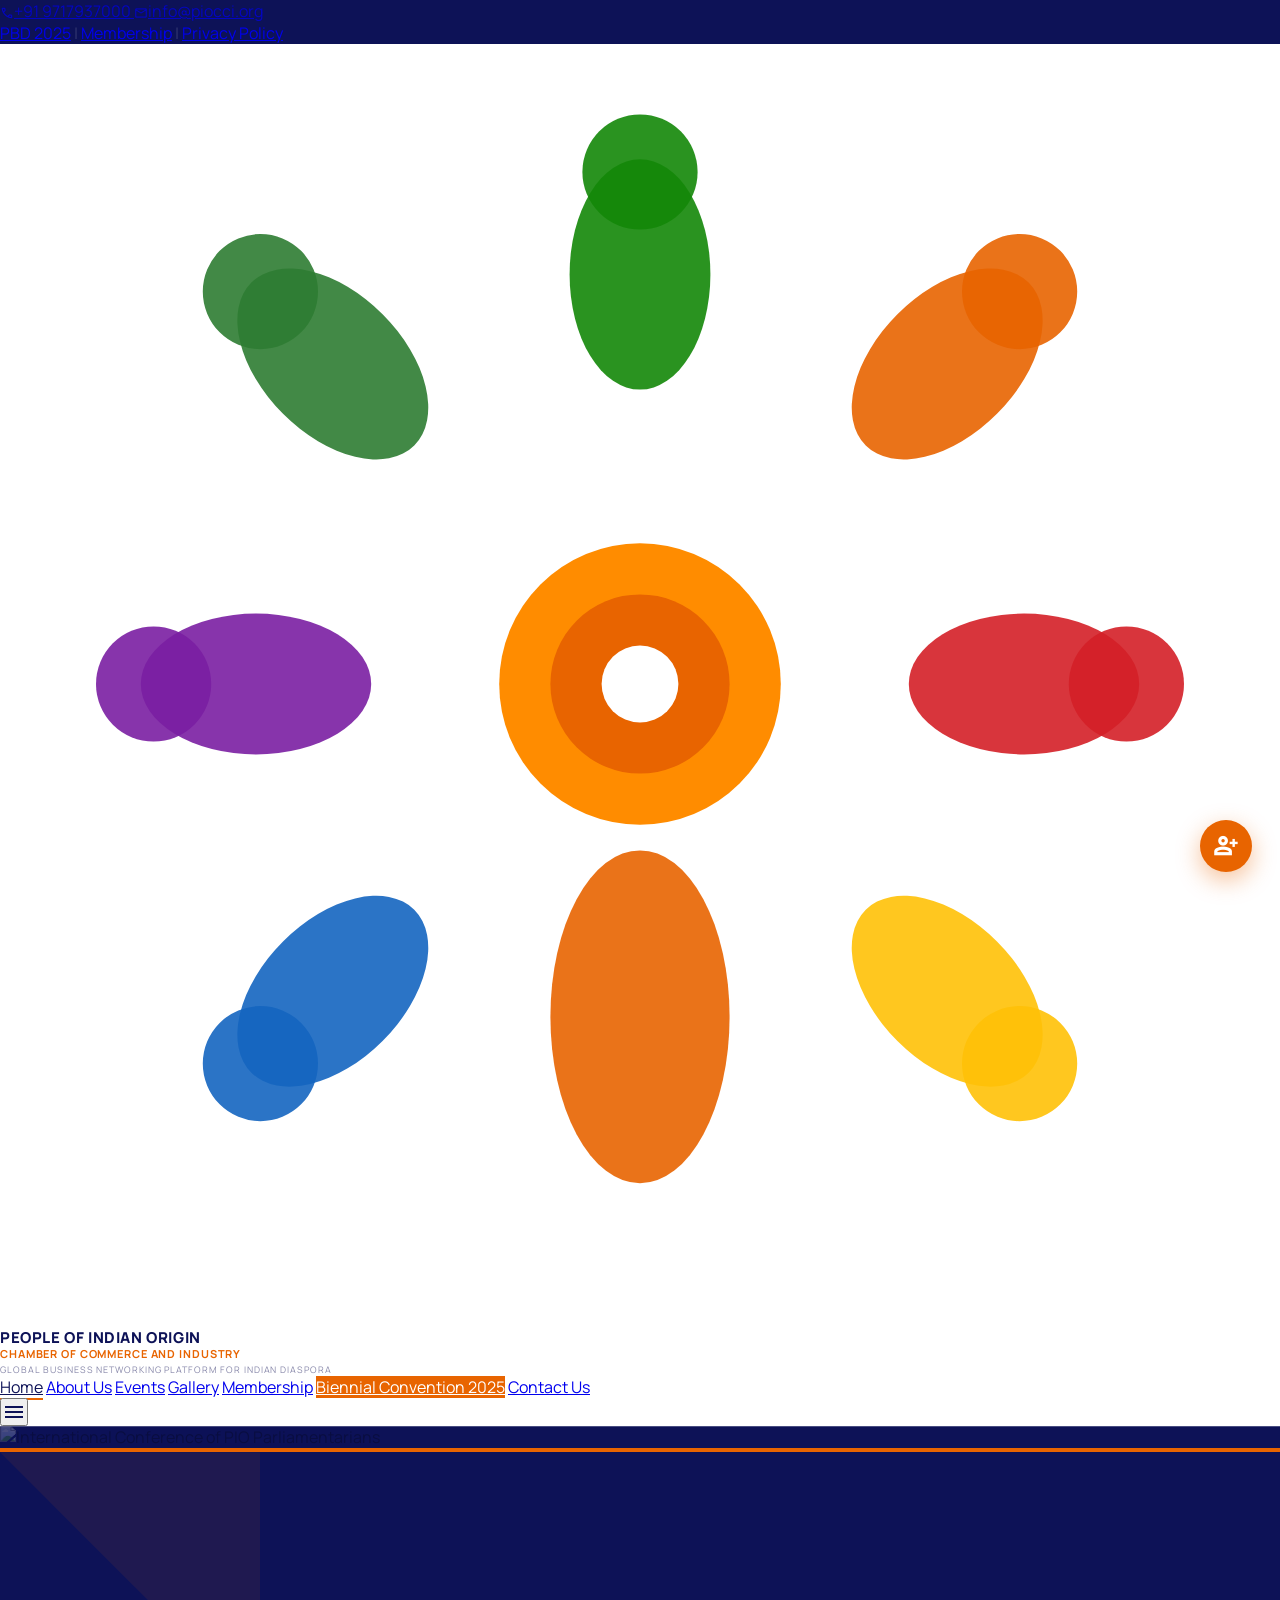
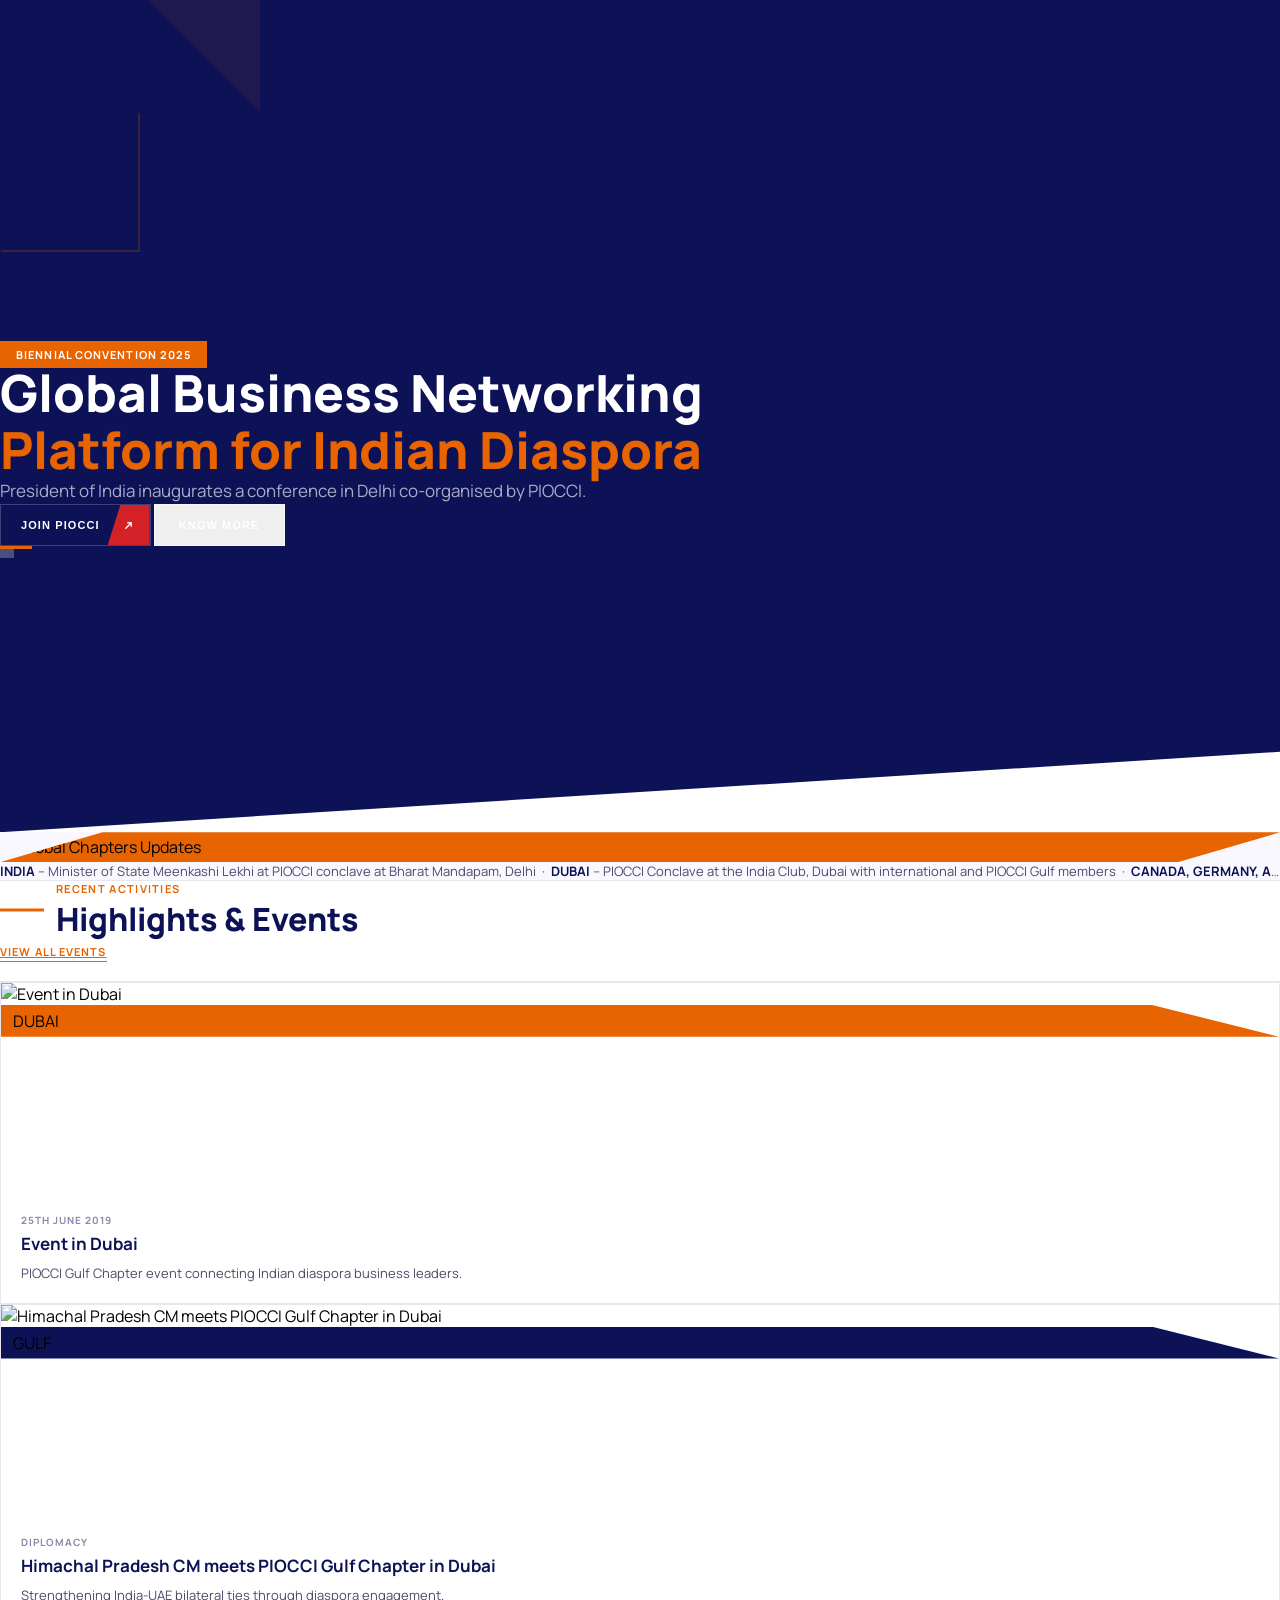
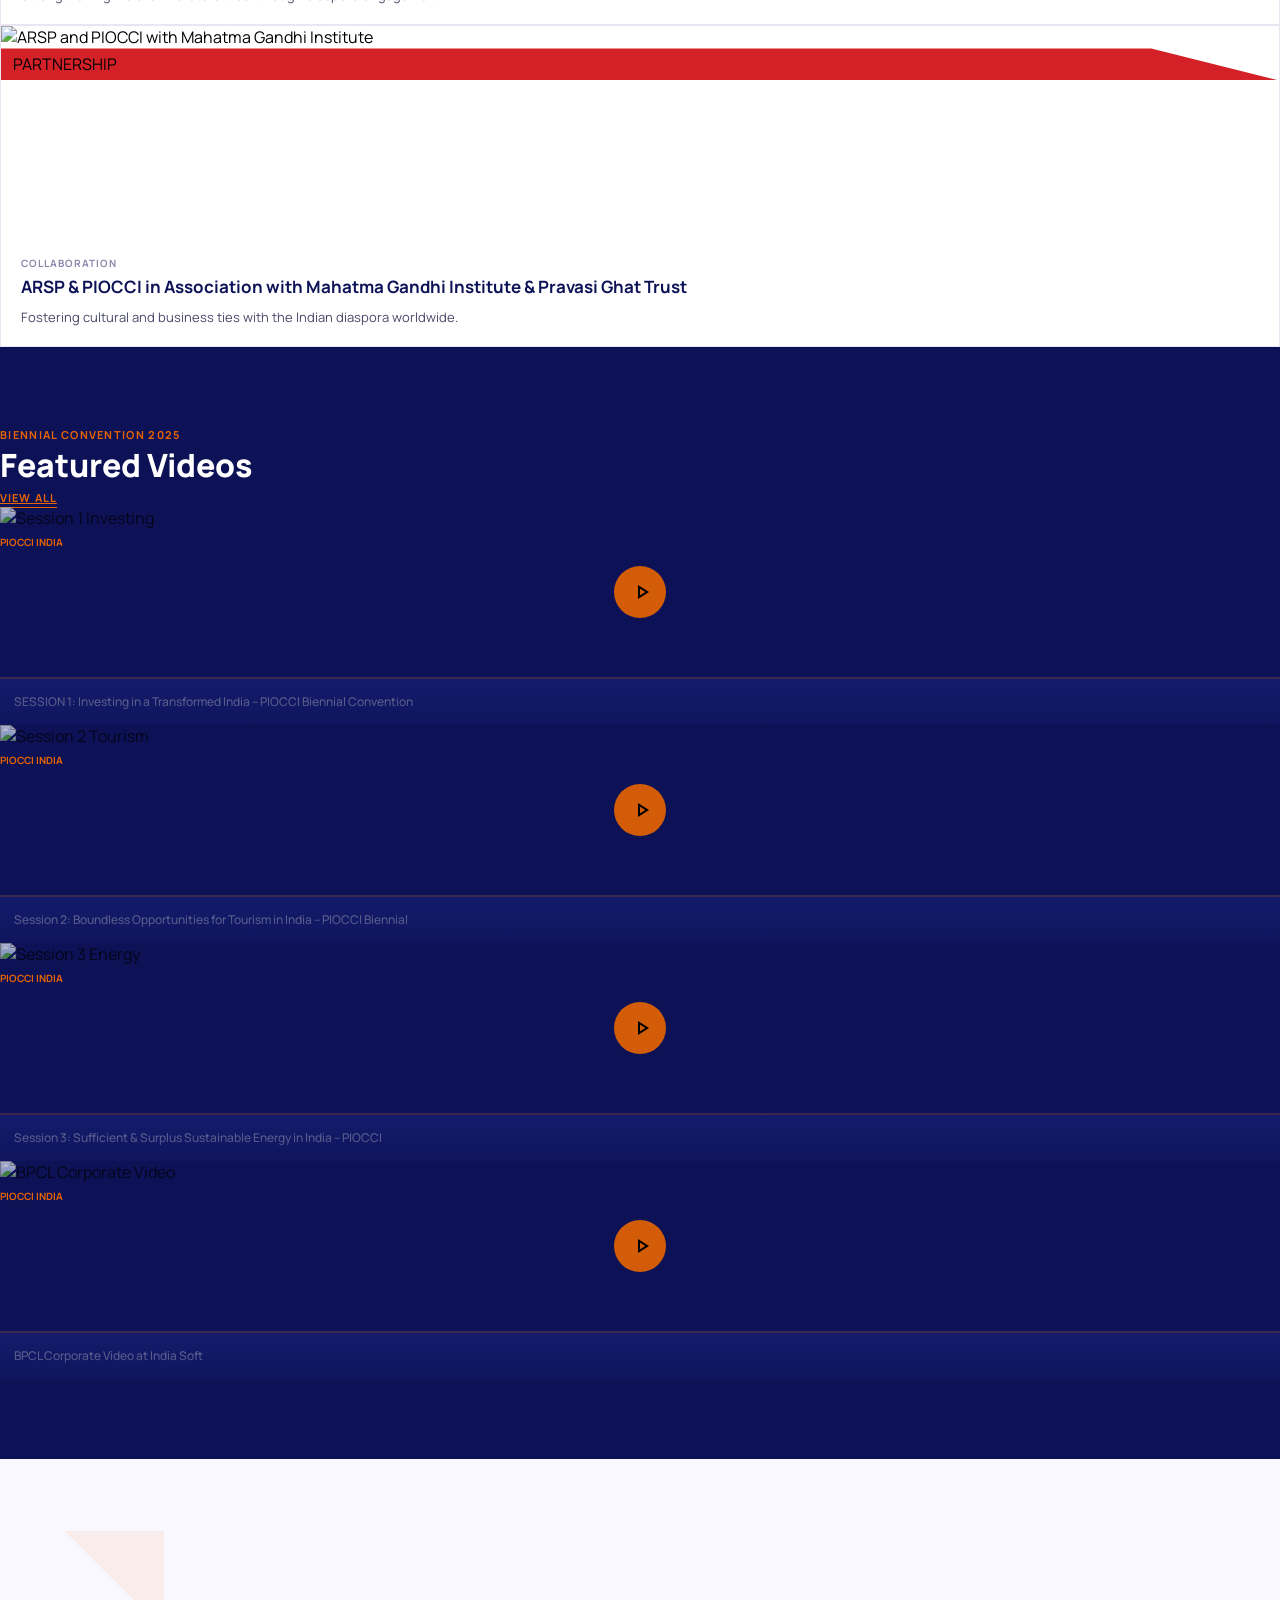
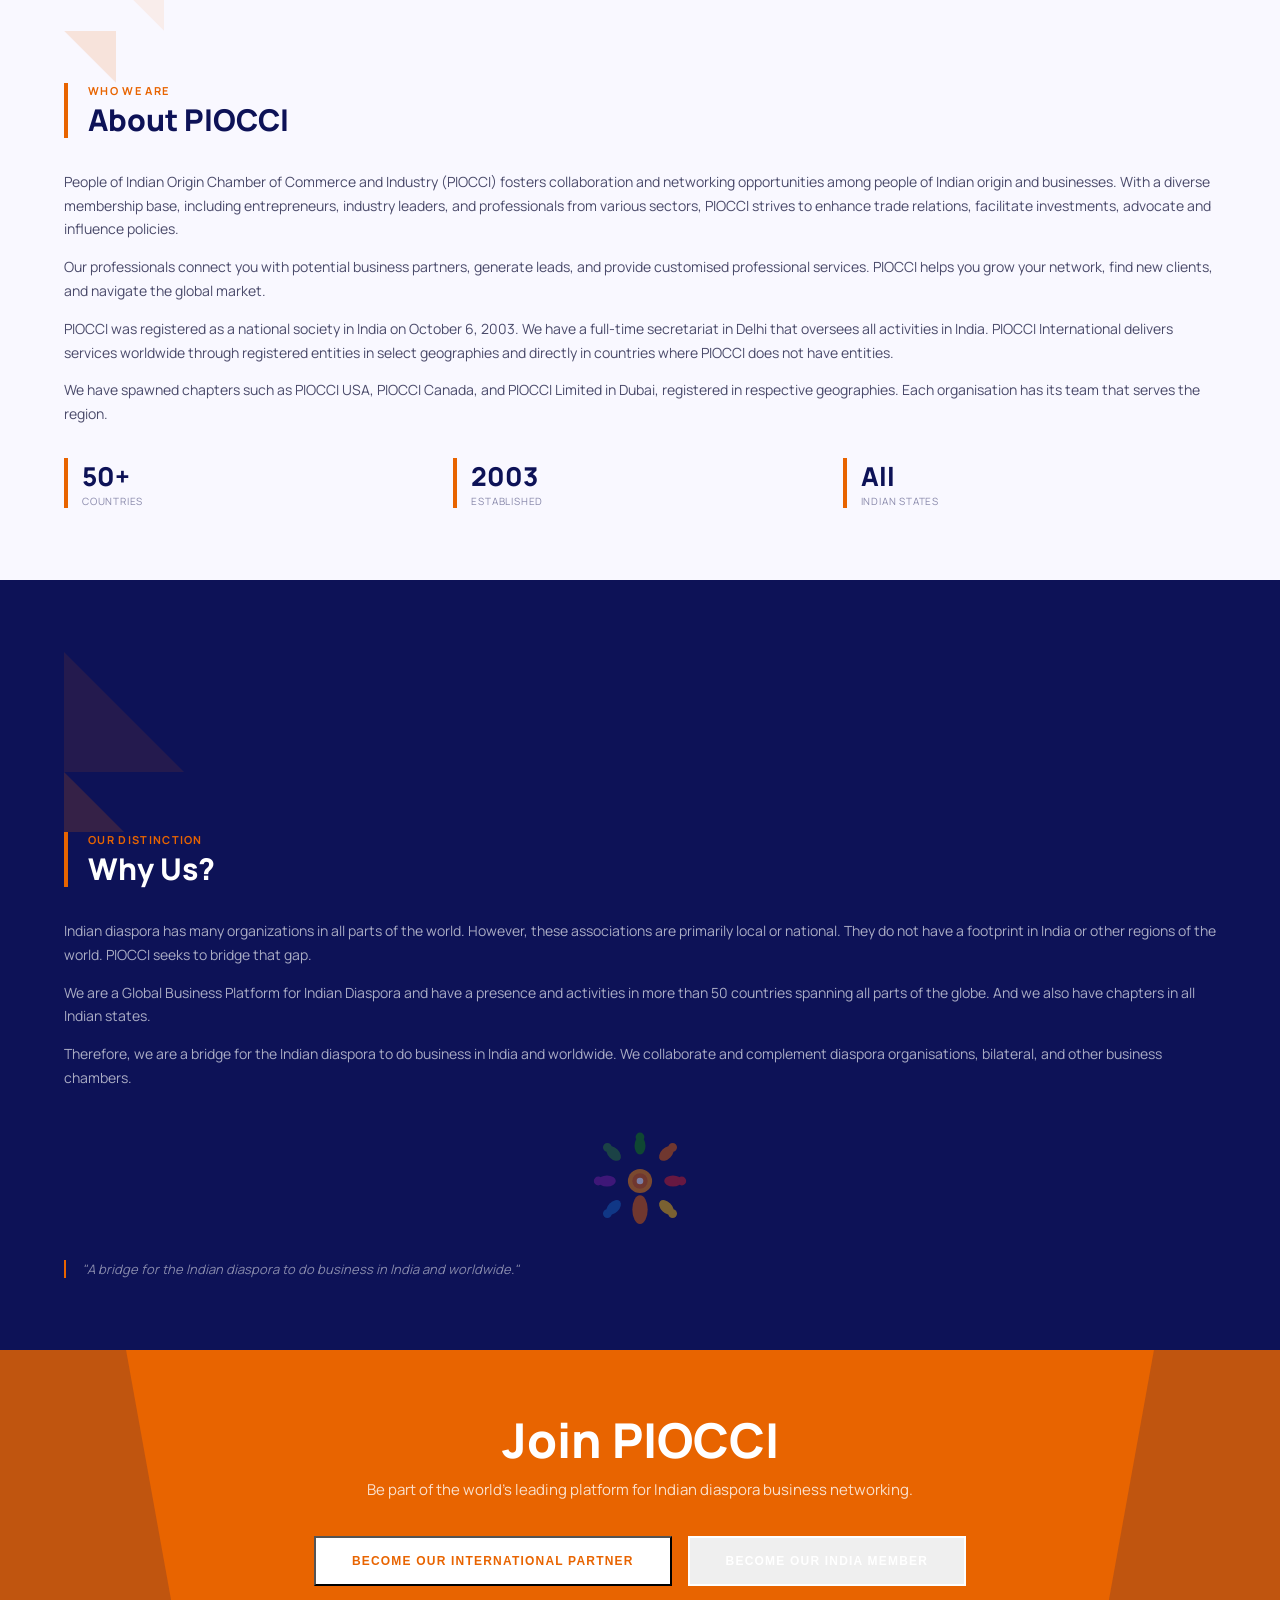
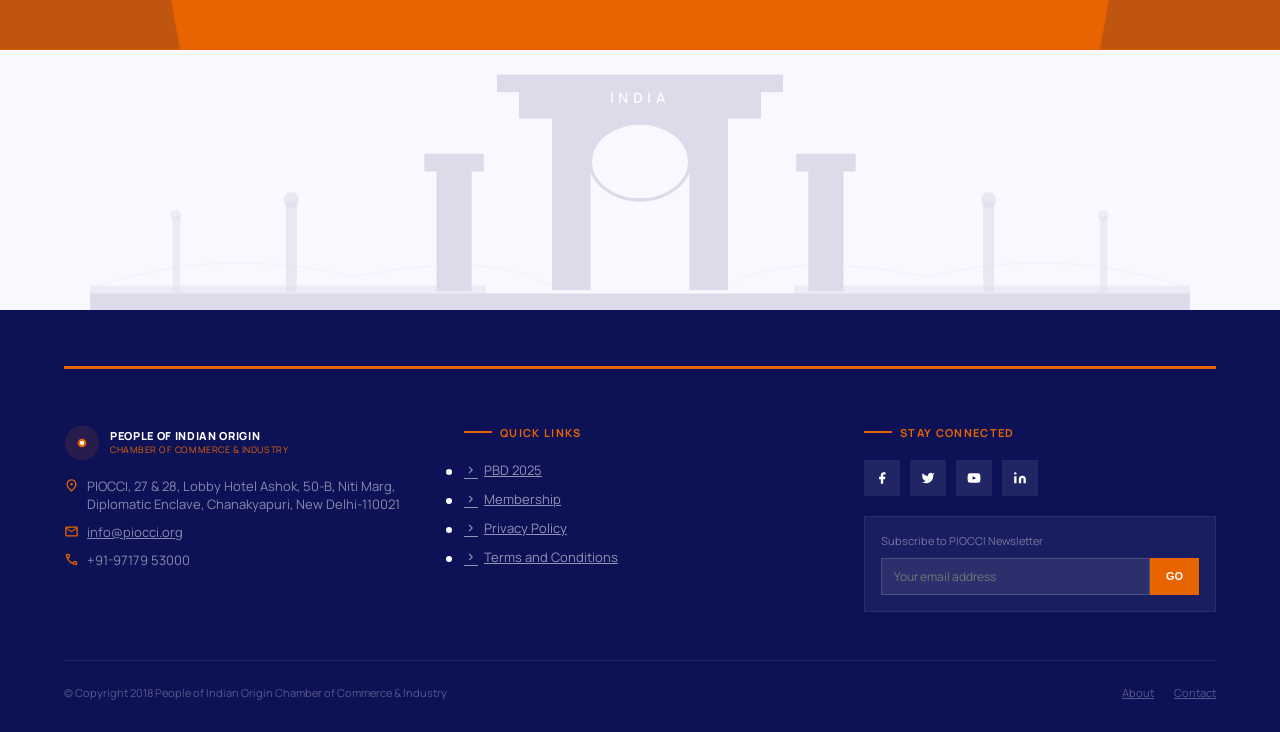
==== code.html @ b0a1d55f "updated" ====
<!DOCTYPE html>
<html class="light" lang="en">
<head>
<meta charset="utf-8"/>
<meta content="width=device-width, initial-scale=1.0" name="viewport"/>
<title>PIOCCI – People of Indian Origin Chamber of Commerce and Industry</title>
<script src="https://cdn.tailwindcss.com?plugins=forms,container-queries"></script>
<link href="https://fonts.googleapis.com/css2?family=Manrope:wght@400;500;700;800&display=swap" rel="stylesheet"/>
<link href="https://fonts.googleapis.com/css2?family=Material+Symbols+Outlined:wght,FILL@100..700,0..1&display=swap" rel="stylesheet"/>
<script id="tailwind-config">
tailwind.config = {
  darkMode: "class",
  theme: {
    extend: {
      colors: {
        "pnav":   "#0D1257",
        "pnavmid":"#1B2580",
        "porg":   "#E86400",
        "porglt": "#FF8C00",
        "pred":   "#D42027",
        "pgr":    "#138808",
        "primary": "#0D1257",
        "primary-container": "#1B2580",
        "on-primary": "#ffffff",
        "secondary": "#E86400",
        "on-secondary": "#ffffff",
        "surface": "#FFFFFF",
        "surface-container": "#F4F3FF",
        "surface-container-low": "#F9F8FF",
        "surface-container-high": "#EDEAF5",
        "on-surface": "#1A1A2E",
        "on-surface-variant": "#4A4A6A",
        "outline-variant": "#C5C3D5",
        "background": "#FFFFFF"
      },
      borderRadius: { "DEFAULT":"0.25rem","lg":"0.5rem","xl":"0.75rem","full":"9999px" },
      spacing: {
        "stack-lg":"64px","stack-md":"24px","gutter-grid":"24px",
        "stack-sm":"8px","section-padding":"80px","margin-page":"5vw"
      },
      fontFamily: { "sans":["Manrope","sans-serif"] },
      fontSize: {
        "label-caps":["12px",{"lineHeight":"1.2","letterSpacing":"0.1em","fontWeight":"700"}],
        "headline-xl":["48px",{"lineHeight":"1.1","letterSpacing":"-0.02em","fontWeight":"800"}],
        "headline-md":["24px",{"lineHeight":"1.3","fontWeight":"700"}],
        "body-md":["16px",{"lineHeight":"1.5","fontWeight":"400"}],
        "body-lg":["18px",{"lineHeight":"1.6","fontWeight":"400"}],
        "headline-lg":["32px",{"lineHeight":"1.2","letterSpacing":"-0.01em","fontWeight":"700"}]
      }
    }
  }
}
</script>
<style>
  *{box-sizing:border-box;margin:0;padding:0;}
  body{font-family:'Manrope',sans-serif;}
  .material-symbols-outlined{font-variation-settings:'FILL' 0,'wght' 400,'GRAD' 0,'opsz' 24;display:inline-block;vertical-align:middle;}

  /* Diagonal button accent */
  .btn-diag{position:relative;padding-right:50px;overflow:hidden;}
  .btn-diag::after{content:"north_east";font-family:'Material Symbols Outlined';position:absolute;right:0;top:0;bottom:0;width:42px;background:#D42027;display:flex;align-items:center;justify-content:center;color:white;clip-path:polygon(30% 0,100% 0,100% 100%,0 100%);}

  /* Half-cut decorative corners */
  .cut-tr{clip-path:polygon(0 0,100% 0,100% 100%,0 0);}
  .cut-bl{clip-path:polygon(0 0,100% 100%,0 100%);}
  .cut-br{clip-path:polygon(100% 0,100% 100%,0 100%);}

  /* Card bottom-left color tag */
  .card-tag{clip-path:polygon(0 0,90% 0,100% 100%,0 100%);}

  /* Hero diagonal bottom edge */
  .hero-cut{clip-path:polygon(0 0,100% 0,100% 92%,0 100%);}

  /* Sidebar chapter hover */
  .chap-item{position:relative;transition:all .2s;}
  .chap-item::before{content:'';position:absolute;left:0;top:0;bottom:0;width:0;background:#E86400;transition:width .2s;}
  .chap-item:hover::before{width:4px;}
  .chap-item:hover{padding-left:8px;background:rgba(232,100,0,.12);}
  .chap-item.active{border-left:4px solid #E86400;background:rgba(232,100,0,.15);}

  /* Video overlay */
  .vid-wrap{position:relative;overflow:hidden;}
  .vid-wrap::after{content:'';position:absolute;inset:0;background:linear-gradient(to top,rgba(13,18,87,.85) 0%,transparent 55%);}
  .play-btn{position:absolute;top:50%;left:50%;transform:translate(-50%,-50%);z-index:10;width:52px;height:52px;background:rgba(232,100,0,.9);border-radius:50%;display:flex;align-items:center;justify-content:center;transition:transform .2s,background .2s;}
  .vid-wrap:hover .play-btn{transform:translate(-50%,-50%) scale(1.1);background:#E86400;}

  /* Stats left border */
  .stat-bar{border-left:4px solid #E86400;}

  /* Orange slash badge */
  .slash-badge{clip-path:polygon(8% 0,100% 0,92% 100%,0 100%);padding:4px 20px;}

  /* CTA diagonal strips */
  .cta-strip-l{position:absolute;top:0;left:0;width:180px;height:100%;background:rgba(13,18,87,.18);clip-path:polygon(0 0,70% 0,100% 100%,0 100%);pointer-events:none;}
  .cta-strip-r{position:absolute;top:0;right:0;width:180px;height:100%;background:rgba(13,18,87,.18);clip-path:polygon(30% 0,100% 0,100% 100%,0 100%);pointer-events:none;}

  /* Lift on hover */
  .lift{transition:transform .3s,box-shadow .3s;}
  .lift:hover{transform:translateY(-4px);box-shadow:0 20px 40px rgba(13,18,87,.13);}

  /* Orange underline grow */
  .ou-line{position:relative;}
  .ou-line::after{content:'';position:absolute;left:0;bottom:-2px;width:0;height:2px;background:#E86400;transition:width .3s;}
  .ou-line:hover::after{width:100%;}

  ::-webkit-scrollbar{width:5px;}
  ::-webkit-scrollbar-track{background:#F4F3FF;}
  ::-webkit-scrollbar-thumb{background:#E86400;border-radius:3px;}
</style>
</head>
<body class="bg-background text-on-surface">

<!-- ═══════════════════════ TOP INFO BAR ═══════════════════════ -->
<div style="background:#0D1257;" class="py-2 px-[5vw] hidden md:block">
  <div class="max-w-[1440px] mx-auto flex justify-between items-center">
    <div class="flex items-center gap-6 text-white text-xs" style="opacity:.7;">
      <a href="tel:+919717937000" class="flex items-center gap-1 hover:text-[#E86400] transition-colors">
        <span class="material-symbols-outlined" style="font-size:14px;">phone</span>+91 9717937000
      </a>
      <a href="mailto:info@piocci.org" class="flex items-center gap-1 hover:text-[#E86400] transition-colors">
        <span class="material-symbols-outlined" style="font-size:14px;">mail</span>info@piocci.org
      </a>
    </div>
    <div class="flex items-center gap-4 text-xs font-bold uppercase tracking-wider" style="color:rgba(255,255,255,.5);">
      <a href="#" class="hover:text-[#E86400] transition-colors">PBD 2025</a>
      <span style="opacity:.3;">|</span>
      <a href="#" class="hover:text-[#E86400] transition-colors">Membership</a>
      <span style="opacity:.3;">|</span>
      <a href="#" class="hover:text-[#E86400] transition-colors">Privacy Policy</a>
    </div>
  </div>
</div>

<!-- ═══════════════════════ HEADER ═══════════════════════ -->
<header id="mainhead" class="bg-white border-b border-gray-100 sticky top-0 z-50 transition-shadow duration-300">
  <div class="max-w-[1440px] mx-auto px-[5vw] py-3 flex justify-between items-center gap-6">

    <!-- PIOCCI Logo -->
    <div class="flex items-center gap-3 flex-shrink-0">
      <!-- SVG Logo -->
      <svg viewBox="0 0 100 100" xmlns="http://www.w3.org/2000/svg" class="w-14 h-14 flex-shrink-0">
        <!-- Flame base -->
        <ellipse cx="50" cy="76" rx="7" ry="13" fill="#E86400" opacity=".9"/>
        <!-- Petals / people in a ring -->
        <!-- Top green -->
        <ellipse cx="50" cy="18" rx="5.5" ry="9" fill="#138808" opacity=".9"/>
        <circle cx="50" cy="10" r="4.5" fill="#138808" opacity=".9"/>
        <!-- Top-right orange -->
        <g transform="rotate(45,74,25)">
          <ellipse cx="74" cy="25" rx="5.5" ry="9" fill="#E86400" opacity=".9"/>
          <circle cx="74" cy="17" r="4.5" fill="#E86400" opacity=".9"/>
        </g>
        <!-- Right red -->
        <g transform="rotate(90,80,50)">
          <ellipse cx="80" cy="50" rx="5.5" ry="9" fill="#D42027" opacity=".9"/>
          <circle cx="80" cy="42" r="4.5" fill="#D42027" opacity=".9"/>
        </g>
        <!-- Bottom-right yellow -->
        <g transform="rotate(135,74,74)">
          <ellipse cx="74" cy="74" rx="5.5" ry="9" fill="#FFC107" opacity=".9"/>
          <circle cx="74" cy="66" r="4.5" fill="#FFC107" opacity=".9"/>
        </g>
        <!-- Bottom-left blue -->
        <g transform="rotate(-135,26,74)">
          <ellipse cx="26" cy="74" rx="5.5" ry="9" fill="#1565C0" opacity=".9"/>
          <circle cx="26" cy="66" r="4.5" fill="#1565C0" opacity=".9"/>
        </g>
        <!-- Left purple -->
        <g transform="rotate(-90,20,50)">
          <ellipse cx="20" cy="50" rx="5.5" ry="9" fill="#7B1FA2" opacity=".9"/>
          <circle cx="20" cy="42" r="4.5" fill="#7B1FA2" opacity=".9"/>
        </g>
        <!-- Top-left dark-green -->
        <g transform="rotate(-45,26,25)">
          <ellipse cx="26" cy="25" rx="5.5" ry="9" fill="#2E7D32" opacity=".9"/>
          <circle cx="26" cy="17" r="4.5" fill="#2E7D32" opacity=".9"/>
        </g>
        <!-- Center sun -->
        <circle cx="50" cy="50" r="11" fill="#FF8C00"/>
        <circle cx="50" cy="50" r="7"  fill="#E86400"/>
        <circle cx="50" cy="50" r="3"  fill="#FFF"/>
      </svg>
      <!-- Org Name -->
      <div>
        <div style="color:#0D1257;font-size:15px;font-weight:800;line-height:1.2;letter-spacing:.04em;text-transform:uppercase;">People of Indian Origin</div>
        <div style="color:#E86400;font-size:11px;font-weight:700;line-height:1.3;text-transform:uppercase;letter-spacing:.08em;">Chamber of Commerce and Industry</div>
        <div style="color:#8888AA;font-size:9px;letter-spacing:.1em;text-transform:uppercase;margin-top:2px;">Global Business Networking Platform for Indian Diaspora</div>
      </div>
    </div>

    <!-- Desktop Nav -->
    <nav class="hidden lg:flex items-center gap-1">
      <a href="#" style="color:#0D1257;border-bottom:2px solid #E86400;" class="px-3 py-2 text-xs font-bold uppercase tracking-wider">Home</a>
      <a href="#" class="ou-line px-3 py-2 text-xs font-bold text-on-surface-variant hover:text-[#E86400] transition-colors uppercase tracking-wider">About Us</a>
      <a href="#" class="ou-line px-3 py-2 text-xs font-bold text-on-surface-variant hover:text-[#E86400] transition-colors uppercase tracking-wider">Events</a>
      <a href="#" class="ou-line px-3 py-2 text-xs font-bold text-on-surface-variant hover:text-[#E86400] transition-colors uppercase tracking-wider">Gallery</a>
      <a href="#" class="ou-line px-3 py-2 text-xs font-bold text-on-surface-variant hover:text-[#E86400] transition-colors uppercase tracking-wider">Membership</a>
      <a href="#" style="background:#E86400;color:#fff;" class="px-4 py-2 text-xs font-bold uppercase tracking-wider hover:brightness-110 transition-all ml-2">Biennial Convention 2025</a>
      <a href="#" class="ou-line px-3 py-2 text-xs font-bold text-on-surface-variant hover:text-[#E86400] transition-colors uppercase tracking-wider">Contact Us</a>
    </nav>
    <button class="lg:hidden p-2" style="color:#0D1257;">
      <span class="material-symbols-outlined">menu</span>
    </button>
  </div>
</header>

<!-- ═══════════════════════ LAYOUT WRAPPER ═══════════════════════ -->
<div class="flex">

  <!-- ══ GLOBAL CHAPTERS SIDEBAR ══ -->
  <aside class="hidden xl:flex fixed left-0 z-40 flex-col" style="top:113px;width:200px;height:calc(100vh - 113px);background:#0D1257;">
    <div class="px-5 py-4" style="border-bottom:1px solid rgba(255,255,255,.08);">
      <span style="color:#E86400;font-size:10px;font-weight:700;letter-spacing:.12em;text-transform:uppercase;">Global Chapters</span>
    </div>
    <nav class="flex-grow overflow-y-auto">
      <ul>
        <li class="chap-item"><a href="#" class="flex items-center justify-between px-5 py-3 text-xs font-bold uppercase tracking-wider" style="color:rgba(255,255,255,.75);">Africa <span class="material-symbols-outlined" style="font-size:14px;">chevron_right</span></a></li>
        <li class="chap-item"><a href="#" class="flex items-center justify-between px-5 py-3 text-xs font-bold uppercase tracking-wider" style="color:rgba(255,255,255,.75);">America <span class="material-symbols-outlined" style="font-size:14px;">chevron_right</span></a></li>
        <li class="chap-item active"><a href="#" class="flex items-center justify-between px-5 py-3 text-xs font-bold uppercase tracking-wider text-white">Asia <span class="material-symbols-outlined" style="font-size:14px;color:#E86400;">chevron_right</span></a></li>
        <li class="chap-item"><a href="#" class="flex items-center justify-between px-5 py-3 text-xs font-bold uppercase tracking-wider" style="color:rgba(255,255,255,.75);">Europe <span class="material-symbols-outlined" style="font-size:14px;">chevron_right</span></a></li>
        <li class="chap-item"><a href="#" class="flex items-center justify-between px-5 py-3 text-xs font-bold uppercase tracking-wider" style="color:rgba(255,255,255,.75);">Latin America &amp; Caribbean <span class="material-symbols-outlined" style="font-size:14px;">chevron_right</span></a></li>
        <li class="chap-item"><a href="#" class="flex items-center justify-between px-5 py-3 text-xs font-bold uppercase tracking-wider" style="color:rgba(255,255,255,.75);">Oceania <span class="material-symbols-outlined" style="font-size:14px;">chevron_right</span></a></li>
        <li class="chap-item"><a href="#" class="flex items-center justify-between px-5 py-3 text-xs font-bold uppercase tracking-wider" style="color:rgba(255,255,255,.75);">South America <span class="material-symbols-outlined" style="font-size:14px;">chevron_right</span></a></li>
      </ul>
    </nav>
    <div class="px-5 py-4" style="border-top:1px solid rgba(255,255,255,.08);">
      <div style="color:rgba(255,255,255,.35);font-size:10px;">50+ Countries Worldwide</div>
    </div>
  </aside>

  <!-- ══ MAIN CONTENT ══ -->
  <main class="xl:ml-[200px] w-full">

    <!-- ─── HERO ─── -->
    <section class="hero-cut relative overflow-hidden" style="min-height:580px;background:#0D1257;">
      <!-- BG image -->
      <img alt="International Conference of PIO Parliamentarians"
        class="absolute inset-0 w-full h-full object-cover"
        style="opacity:.25;"
        src="https://lh3.googleusercontent.com/aida-public/[base64]"/>
      <!-- Gradient overlay -->
      <div class="absolute inset-0" style="background:linear-gradient(105deg,#0D1257 55%,rgba(13,18,87,.6) 100%);"></div>
      <!-- Orange top stripe -->
      <div class="absolute top-0 left-0 right-0" style="height:4px;background:#E86400;"></div>
      <!-- Decorative corner cuts -->
      <div class="absolute top-0 right-0 cut-tr" style="width:260px;height:260px;background:rgba(232,100,0,.08);"></div>
      <div class="absolute bottom-0 right-12 cut-br" style="width:140px;height:140px;border:2px solid rgba(232,100,0,.2);background:transparent;"></div>

      <div class="relative z-10 px-[5vw] max-w-[1440px] mx-auto flex flex-col justify-end" style="padding-top:90px;padding-bottom:80px;min-height:580px;">
        <div class="max-w-2xl">
          <span style="background:#E86400;color:#fff;font-size:11px;font-weight:700;letter-spacing:.1em;text-transform:uppercase;padding:6px 16px;" class="inline-block mb-5">Biennial Convention 2025</span>
          <h1 style="font-size:clamp(28px,4vw,52px);font-weight:800;line-height:1.1;color:#fff;" class="mb-4">
            Global Business Networking<br/>
            <span style="color:#E86400;">Platform for Indian Diaspora</span>
          </h1>
          <p style="color:rgba(255,255,255,.65);font-size:17px;line-height:1.6;" class="mb-8">
            President of India inaugurates a conference in Delhi co-organised by PIOCCI.
          </p>
          <div class="flex flex-wrap gap-4">
            <button class="btn-diag" style="background:#0D1257;color:#fff;font-size:11px;font-weight:700;letter-spacing:.1em;text-transform:uppercase;padding:14px 50px 14px 20px;border:1px solid rgba(255,255,255,.2);">JOIN PIOCCI</button>
            <button style="border:1px solid rgba(255,255,255,.4);color:#fff;font-size:11px;font-weight:700;letter-spacing:.1em;text-transform:uppercase;padding:14px 24px;" class="hover:border-[#E86400] hover:text-[#E86400] transition-colors">KNOW MORE</button>
          </div>
        </div>
        <!-- Slide dots -->
        <div class="flex gap-2 mt-10" id="slidedots">
          <div style="width:32px;height:3px;background:#E86400;" class="slide-dot"></div>
          <div style="width:14px;height:3px;background:rgba(255,255,255,.25);" class="slide-dot"></div>
          <div style="width:14px;height:3px;background:rgba(255,255,255,.25);" class="slide-dot"></div>
          <div style="width:14px;height:3px;background:rgba(255,255,255,.25);" class="slide-dot"></div>
        </div>
      </div>
    </section>

    <!-- ─── GLOBAL CHAPTERS UPDATES TICKER ─── -->
    <section style="background:#F9F8FF;border-bottom:1px solid #E8E6F0;">
      <div class="max-w-[1440px] mx-auto px-[5vw] py-3 flex items-center gap-4">
        <div class="flex-shrink-0 slash-badge text-white text-xs font-bold uppercase tracking-wider" style="background:#E86400;">
          Global Chapters Updates
        </div>
        <p style="color:#4A4A6A;font-size:13px;overflow:hidden;white-space:nowrap;text-overflow:ellipsis;">
          <strong style="color:#0D1257;">INDIA</strong> – Minister of State Meenkashi Lekhi at PIOCCI conclave at Bharat Mandapam, Delhi &nbsp;·&nbsp;
          <strong style="color:#0D1257;">DUBAI</strong> – PIOCCI Conclave at the India Club, Dubai with international and PIOCCI Gulf members &nbsp;·&nbsp;
          <strong style="color:#0D1257;">CANADA, GERMANY, AUSTRALIA &amp; LONDON</strong> – Meetings of international and local members of PIOCCI
        </p>
      </div>
    </section>

    <!-- ─── RECENT EVENTS ─── -->
    <section class="px-[5vw] py-[80px] max-w-[1440px] mx-auto">
      <!-- Section header -->
      <div class="flex flex-col md:flex-row justify-between items-end mb-[48px]" style="border-bottom:1px solid #E8E6F0;padding-bottom:20px;">
        <div style="padding-left:56px;position:relative;">
          <div style="position:absolute;left:0;top:50%;width:44px;height:3px;background:#E86400;transform:translateY(-50%);"></div>
          <span style="color:#E86400;font-size:11px;font-weight:700;letter-spacing:.12em;text-transform:uppercase;display:block;margin-bottom:4px;">Recent Activities</span>
          <h2 style="font-size:32px;font-weight:800;color:#0D1257;line-height:1.2;">Highlights &amp; Events</h2>
        </div>
        <a href="#" style="color:#E86400;font-size:11px;font-weight:700;letter-spacing:.1em;text-transform:uppercase;border-bottom:1px solid #E86400;padding-bottom:2px;" class="mt-4 md:mt-0">VIEW ALL EVENTS</a>
      </div>

      <div class="grid grid-cols-1 md:grid-cols-3 gap-6">

        <!-- Card 1 -->
        <div class="group lift" style="border:1px solid #E8E6F0;background:#fff;cursor:pointer;">
          <div class="relative overflow-hidden" style="height:210px;">
            <img alt="Event in Dubai" class="w-full h-full object-cover transition-transform duration-500 group-hover:scale-105"
              src="https://lh3.googleusercontent.com/aida-public/[base64]"/>
            <div class="card-tag absolute bottom-0 left-0 text-white text-xs font-bold uppercase" style="background:#E86400;padding:5px 22px 5px 12px;">DUBAI</div>
          </div>
          <div style="padding:20px 20px 16px;">
            <div style="color:#8888AA;font-size:10px;font-weight:700;letter-spacing:.1em;text-transform:uppercase;margin-bottom:6px;">25th June 2019</div>
            <h3 style="font-size:17px;font-weight:700;color:#0D1257;line-height:1.3;" class="group-hover:text-[#E86400] transition-colors">Event in Dubai</h3>
            <p style="color:#4A4A6A;font-size:13px;line-height:1.6;margin-top:8px;">PIOCCI Gulf Chapter event connecting Indian diaspora business leaders.</p>
          </div>
          <div style="height:3px;background:#E86400;transform:scaleX(0);transform-origin:left;transition:transform .3s;" class="group-hover:scale-x-100"></div>
        </div>

        <!-- Card 2 -->
        <div class="group lift" style="border:1px solid #E8E6F0;background:#fff;cursor:pointer;">
          <div class="relative overflow-hidden" style="height:210px;">
            <img alt="Himachal Pradesh CM meets PIOCCI Gulf Chapter in Dubai" class="w-full h-full object-cover transition-transform duration-500 group-hover:scale-105"
              src="https://lh3.googleusercontent.com/aida-public/[base64]"/>
            <div class="card-tag absolute bottom-0 left-0 text-white text-xs font-bold uppercase" style="background:#0D1257;padding:5px 22px 5px 12px;">GULF</div>
          </div>
          <div style="padding:20px 20px 16px;">
            <div style="color:#8888AA;font-size:10px;font-weight:700;letter-spacing:.1em;text-transform:uppercase;margin-bottom:6px;">Diplomacy</div>
            <h3 style="font-size:17px;font-weight:700;color:#0D1257;line-height:1.3;" class="group-hover:text-[#E86400] transition-colors">Himachal Pradesh CM meets PIOCCI Gulf Chapter in Dubai</h3>
            <p style="color:#4A4A6A;font-size:13px;line-height:1.6;margin-top:8px;">Strengthening India-UAE bilateral ties through diaspora engagement.</p>
          </div>
          <div style="height:3px;background:#E86400;transform:scaleX(0);transform-origin:left;transition:transform .3s;" class="group-hover:scale-x-100"></div>
        </div>

        <!-- Card 3 -->
        <div class="group lift" style="border:1px solid #E8E6F0;background:#fff;cursor:pointer;">
          <div class="relative overflow-hidden" style="height:210px;">
            <img alt="ARSP and PIOCCI with Mahatma Gandhi Institute" class="w-full h-full object-cover transition-transform duration-500 group-hover:scale-105"
              src="https://lh3.googleusercontent.com/aida-public/[base64]"/>
            <div class="card-tag absolute bottom-0 left-0 text-white text-xs font-bold uppercase" style="background:#D42027;padding:5px 22px 5px 12px;">PARTNERSHIP</div>
          </div>
          <div style="padding:20px 20px 16px;">
            <div style="color:#8888AA;font-size:10px;font-weight:700;letter-spacing:.1em;text-transform:uppercase;margin-bottom:6px;">Collaboration</div>
            <h3 style="font-size:17px;font-weight:700;color:#0D1257;line-height:1.3;" class="group-hover:text-[#E86400] transition-colors">ARSP &amp; PIOCCI in Association with Mahatma Gandhi Institute &amp; Pravasi Ghat Trust</h3>
            <p style="color:#4A4A6A;font-size:13px;line-height:1.6;margin-top:8px;">Fostering cultural and business ties with the Indian diaspora worldwide.</p>
          </div>
          <div style="height:3px;background:#E86400;transform:scaleX(0);transform-origin:left;transition:transform .3s;" class="group-hover:scale-x-100"></div>
        </div>

      </div>
    </section>

    <!-- ─── FEATURED VIDEOS ─── -->
    <section style="background:#0D1257;padding:80px 0;">
      <div class="px-[5vw] max-w-[1440px] mx-auto">
        <div class="flex justify-between items-end mb-12">
          <div>
            <span style="color:#E86400;font-size:11px;font-weight:700;letter-spacing:.12em;text-transform:uppercase;display:block;margin-bottom:4px;">Biennial Convention 2025</span>
            <h2 style="font-size:32px;font-weight:800;color:#fff;line-height:1.2;">Featured Videos</h2>
          </div>
          <a href="#" style="color:#E86400;font-size:11px;font-weight:700;letter-spacing:.1em;text-transform:uppercase;border-bottom:1px solid #E86400;padding-bottom:2px;">VIEW ALL</a>
        </div>
        <div class="grid grid-cols-1 sm:grid-cols-2 lg:grid-cols-4 gap-6">

          <!-- Vid 1 -->
          <div class="vid-wrap group cursor-pointer">
            <div style="height:170px;position:relative;overflow:hidden;">
              <img alt="Session 1 Investing" class="w-full h-full object-cover transition-transform duration-500 group-hover:scale-105" style="opacity:.7;"
                src="https://lh3.googleusercontent.com/aida-public/[base64]"/>
              <div class="absolute inset-0" style="background:linear-gradient(to top,rgba(13,18,87,.9) 0%,transparent 55%);z-index:1;"></div>
              <div class="play-btn"><span class="material-symbols-outlined text-white" style="margin-left:4px;">play_arrow</span></div>
              <div class="absolute bottom-3 left-3 z-10"><span style="color:#E86400;font-size:10px;font-weight:700;text-transform:uppercase;">PIOCCI India</span></div>
            </div>
            <div style="background:#1B2580;padding:14px;border-top:2px solid rgba(232,100,0,.4);">
              <p style="color:#fff;font-size:12px;font-weight:500;line-height:1.5;">SESSION 1: Investing in a Transformed India – PIOCCI Biennial Convention</p>
            </div>
          </div>

          <!-- Vid 2 -->
          <div class="vid-wrap group cursor-pointer">
            <div style="height:170px;position:relative;overflow:hidden;">
              <img alt="Session 2 Tourism" class="w-full h-full object-cover transition-transform duration-500 group-hover:scale-105" style="opacity:.7;"
                src="https://lh3.googleusercontent.com/aida-public/[base64]"/>
              <div class="absolute inset-0" style="background:linear-gradient(to top,rgba(13,18,87,.9) 0%,transparent 55%);z-index:1;"></div>
              <div class="play-btn"><span class="material-symbols-outlined text-white" style="margin-left:4px;">play_arrow</span></div>
              <div class="absolute bottom-3 left-3 z-10"><span style="color:#E86400;font-size:10px;font-weight:700;text-transform:uppercase;">PIOCCI India</span></div>
            </div>
            <div style="background:#1B2580;padding:14px;border-top:2px solid rgba(232,100,0,.4);">
              <p style="color:#fff;font-size:12px;font-weight:500;line-height:1.5;">Session 2: Boundless Opportunities for Tourism in India – PIOCCI Biennial</p>
            </div>
          </div>

          <!-- Vid 3 -->
          <div class="vid-wrap group cursor-pointer">
            <div style="height:170px;position:relative;overflow:hidden;">
              <img alt="Session 3 Energy" class="w-full h-full object-cover transition-transform duration-500 group-hover:scale-105" style="opacity:.7;"
                src="https://lh3.googleusercontent.com/aida-public/[base64]"/>
              <div class="absolute inset-0" style="background:linear-gradient(to top,rgba(13,18,87,.9) 0%,transparent 55%);z-index:1;"></div>
              <div class="play-btn"><span class="material-symbols-outlined text-white" style="margin-left:4px;">play_arrow</span></div>
              <div class="absolute bottom-3 left-3 z-10"><span style="color:#E86400;font-size:10px;font-weight:700;text-transform:uppercase;">PIOCCI India</span></div>
            </div>
            <div style="background:#1B2580;padding:14px;border-top:2px solid rgba(232,100,0,.4);">
              <p style="color:#fff;font-size:12px;font-weight:500;line-height:1.5;">Session 3: Sufficient &amp; Surplus Sustainable Energy in India – PIOCCI</p>
            </div>
          </div>

          <!-- Vid 4 -->
          <div class="vid-wrap group cursor-pointer">
            <div style="height:170px;position:relative;overflow:hidden;">
              <img alt="BPCL Corporate Video" class="w-full h-full object-cover transition-transform duration-500 group-hover:scale-105" style="opacity:.7;"
                src="https://lh3.googleusercontent.com/aida-public/[base64]"/>
              <div class="absolute inset-0" style="background:linear-gradient(to top,rgba(13,18,87,.9) 0%,transparent 55%);z-index:1;"></div>
              <div class="play-btn"><span class="material-symbols-outlined text-white" style="margin-left:4px;">play_arrow</span></div>
              <div class="absolute bottom-3 left-3 z-10"><span style="color:#E86400;font-size:10px;font-weight:700;text-transform:uppercase;">PIOCCI India</span></div>
            </div>
            <div style="background:#1B2580;padding:14px;border-top:2px solid rgba(232,100,0,.4);">
              <p style="color:#fff;font-size:12px;font-weight:500;line-height:1.5;">BPCL Corporate Video at India Soft</p>
            </div>
          </div>

        </div>
      </div>
    </section>

    <!-- ─── ABOUT + WHY US ─── -->
    <section>
      <div class="grid grid-cols-1 lg:grid-cols-2">

        <!-- About PIOCCI -->
        <div style="background:#F9F8FF;padding:72px 5vw;position:relative;overflow:hidden;">
          <!-- Decorative corner cut (half-cut top-right) -->
          <div class="cut-tr absolute top-0 right-0" style="width:100px;height:100px;background:rgba(232,100,0,.08);"></div>
          <div class="cut-tr absolute top-0 right-0" style="width:52px;height:52px;background:rgba(232,100,0,.14);"></div>
          <div style="border-left:4px solid #E86400;padding-left:20px;margin-bottom:32px;">
            <span style="color:#E86400;font-size:11px;font-weight:700;letter-spacing:.12em;text-transform:uppercase;display:block;margin-bottom:4px;">Who We Are</span>
            <h2 style="font-size:30px;font-weight:800;color:#0D1257;line-height:1.2;">About PIOCCI</h2>
          </div>
          <div style="display:flex;flex-direction:column;gap:14px;color:#4A4A6A;font-size:14px;line-height:1.7;">
            <p>People of Indian Origin Chamber of Commerce and Industry (PIOCCI) fosters collaboration and networking opportunities among people of Indian origin and businesses. With a diverse membership base, including entrepreneurs, industry leaders, and professionals from various sectors, PIOCCI strives to enhance trade relations, facilitate investments, advocate and influence policies.</p>
            <p>Our professionals connect you with potential business partners, generate leads, and provide customised professional services. PIOCCI helps you grow your network, find new clients, and navigate the global market.</p>
            <p>PIOCCI was registered as a national society in India on October 6, 2003. We have a full-time secretariat in Delhi that oversees all activities in India. PIOCCI International delivers services worldwide through registered entities in select geographies and directly in countries where PIOCCI does not have entities.</p>
            <p>We have spawned chapters such as PIOCCI USA, PIOCCI Canada, and PIOCCI Limited in Dubai, registered in respective geographies. Each organisation has its team that serves the region.</p>
          </div>
          <!-- Stats -->
          <div style="display:grid;grid-template-columns:repeat(3,1fr);gap:16px;margin-top:32px;">
            <div class="stat-bar" style="padding-left:14px;">
              <div style="font-size:26px;font-weight:800;color:#0D1257;">50+</div>
              <div style="font-size:10px;color:#8888AA;text-transform:uppercase;letter-spacing:.08em;">Countries</div>
            </div>
            <div class="stat-bar" style="padding-left:14px;">
              <div style="font-size:26px;font-weight:800;color:#0D1257;">2003</div>
              <div style="font-size:10px;color:#8888AA;text-transform:uppercase;letter-spacing:.08em;">Established</div>
            </div>
            <div class="stat-bar" style="padding-left:14px;">
              <div style="font-size:26px;font-weight:800;color:#0D1257;">All</div>
              <div style="font-size:10px;color:#8888AA;text-transform:uppercase;letter-spacing:.08em;">Indian States</div>
            </div>
          </div>
        </div>

        <!-- Why Us -->
        <div style="background:#0D1257;padding:72px 5vw;position:relative;overflow:hidden;">
          <!-- Decorative corner cut (half-cut bottom-left) -->
          <div class="cut-bl absolute bottom-0 left-0" style="width:120px;height:120px;background:rgba(232,100,0,.1);"></div>
          <div class="cut-bl absolute bottom-0 left-0" style="width:60px;height:60px;background:rgba(232,100,0,.18);"></div>
          <div style="border-left:4px solid #E86400;padding-left:20px;margin-bottom:32px;">
            <span style="color:#E86400;font-size:11px;font-weight:700;letter-spacing:.12em;text-transform:uppercase;display:block;margin-bottom:4px;">Our Distinction</span>
            <h2 style="font-size:30px;font-weight:800;color:#fff;line-height:1.2;">Why Us?</h2>
          </div>
          <div style="display:flex;flex-direction:column;gap:14px;color:rgba(255,255,255,.65);font-size:14px;line-height:1.7;">
            <p>Indian diaspora has many organizations in all parts of the world. However, these associations are primarily local or national. They do not have a footprint in India or other regions of the world. PIOCCI seeks to bridge that gap.</p>
            <p>We are a Global Business Platform for Indian Diaspora and have a presence and activities in more than 50 countries spanning all parts of the globe. And we also have chapters in all Indian states.</p>
            <p>Therefore, we are a bridge for the Indian diaspora to do business in India and worldwide. We collaborate and complement diaspora organisations, bilateral, and other business chambers.</p>
          </div>
          <!-- Logo watermark -->
          <div style="margin-top:36px;display:flex;justify-content:center;opacity:.45;">
            <svg viewBox="0 0 100 100" xmlns="http://www.w3.org/2000/svg" style="width:110px;height:110px;">
              <ellipse cx="50" cy="76" rx="7" ry="13" fill="#E86400"/>
              <ellipse cx="50" cy="18" rx="5" ry="8" fill="#138808"/>
              <circle cx="50" cy="10" r="4" fill="#138808"/>
              <g transform="rotate(45,74,25)"><ellipse cx="74" cy="25" rx="5" ry="8" fill="#E86400"/><circle cx="74" cy="17" r="4" fill="#E86400"/></g>
              <g transform="rotate(90,80,50)"><ellipse cx="80" cy="50" rx="5" ry="8" fill="#D42027"/><circle cx="80" cy="42" r="4" fill="#D42027"/></g>
              <g transform="rotate(135,74,74)"><ellipse cx="74" cy="74" rx="5" ry="8" fill="#FFC107"/><circle cx="74" cy="66" r="4" fill="#FFC107"/></g>
              <g transform="rotate(-135,26,74)"><ellipse cx="26" cy="74" rx="5" ry="8" fill="#1565C0"/><circle cx="26" cy="66" r="4" fill="#1565C0"/></g>
              <g transform="rotate(-90,20,50)"><ellipse cx="20" cy="50" rx="5" ry="8" fill="#7B1FA2"/><circle cx="20" cy="42" r="4" fill="#7B1FA2"/></g>
              <g transform="rotate(-45,26,25)"><ellipse cx="26" cy="25" rx="5" ry="8" fill="#2E7D32"/><circle cx="26" cy="17" r="4" fill="#2E7D32"/></g>
              <circle cx="50" cy="50" r="11" fill="#FF8C00"/>
              <circle cx="50" cy="50" r="7"  fill="#E86400"/>
              <circle cx="50" cy="50" r="3"  fill="#fff"/>
            </svg>
          </div>
          <div style="margin-top:24px;border-left:2px solid #E86400;padding-left:16px;">
            <p style="color:rgba(255,255,255,.5);font-size:13px;font-style:italic;">"A bridge for the Indian diaspora to do business in India and worldwide."</p>
          </div>
        </div>

      </div>
    </section>

    <!-- ─── JOIN PIOCCI CTA ─── -->
    <section style="background:#E86400;padding:64px 5vw;position:relative;overflow:hidden;">
      <div class="cta-strip-l"></div>
      <div class="cta-strip-r"></div>
      <div style="max-width:1440px;margin:0 auto;text-align:center;position:relative;z-index:1;">
        <h2 style="font-size:clamp(28px,4vw,48px);font-weight:800;color:#fff;line-height:1.1;margin-bottom:12px;">Join PIOCCI</h2>
        <p style="color:rgba(255,255,255,.8);font-size:15px;margin-bottom:36px;">Be part of the world's leading platform for Indian diaspora business networking.</p>
        <div style="display:flex;flex-wrap:wrap;gap:16px;justify-content:center;">
          <button style="background:#fff;color:#E86400;font-size:12px;font-weight:800;letter-spacing:.1em;text-transform:uppercase;padding:16px 36px;transition:all .2s;" class="hover:bg-[#0D1257] hover:text-white">
            BECOME OUR INTERNATIONAL PARTNER
          </button>
          <button style="border:2px solid #fff;color:#fff;font-size:12px;font-weight:800;letter-spacing:.1em;text-transform:uppercase;padding:16px 36px;transition:all .2s;" class="hover:bg-white hover:text-[#E86400]">
            BECOME OUR INDIA MEMBER
          </button>
        </div>
      </div>
    </section>

    <!-- ─── INDIA GATE ILLUSTRATION ─── -->
    <section style="background:#F9F8FF;height:260px;position:relative;overflow:hidden;">
      <svg viewBox="0 0 1000 260" xmlns="http://www.w3.org/2000/svg"
           style="position:absolute;bottom:0;left:50%;transform:translateX(-50%);width:100%;max-width:1100px;opacity:.12;">
        <!-- Ground -->
        <rect x="0" y="245" width="1000" height="15" fill="#0D1257"/>
        <!-- Roads -->
        <rect x="0" y="238" width="360" height="10" fill="#0D1257" opacity=".4"/>
        <rect x="640" y="238" width="360" height="10" fill="#0D1257" opacity=".4"/>
        <!-- Main arch body -->
        <rect x="420" y="80" width="160" height="162" fill="#0D1257"/>
        <!-- Arch opening -->
        <rect x="455" y="125" width="90" height="117" fill="#F9F8FF"/>
        <!-- Arch top curve -->
        <ellipse cx="500" cy="125" rx="45" ry="35" fill="#F9F8FF"/>
        <ellipse cx="500" cy="125" rx="45" ry="35" fill="none" stroke="#0D1257" stroke-width="3"/>
        <!-- Cornice -->
        <rect x="390" y="58" width="220" height="28" fill="#0D1257"/>
        <rect x="370" y="46" width="260" height="16" fill="#0D1257"/>
        <!-- INDIA label -->
        <text x="500" y="72" text-anchor="middle" fill="#F9F8FF" font-size="13" font-weight="700" letter-spacing="4" font-family="Manrope,sans-serif">INDIA</text>
        <!-- Left inner pillars -->
        <rect x="315" y="130" width="32" height="113" fill="#0D1257"/>
        <rect x="304" y="118" width="54" height="16" fill="#0D1257"/>
        <!-- Right inner pillars -->
        <rect x="653" y="130" width="32" height="113" fill="#0D1257"/>
        <rect x="642" y="118" width="54" height="16" fill="#0D1257"/>
        <!-- Outer lamp posts L -->
        <rect x="178" y="162" width="10" height="82" fill="#0D1257" opacity=".55"/>
        <circle cx="183" cy="160" r="7" fill="#0D1257" opacity=".55"/>
        <!-- Outer lamp posts R -->
        <rect x="812" y="162" width="10" height="82" fill="#0D1257" opacity=".55"/>
        <circle cx="817" cy="160" r="7" fill="#0D1257" opacity=".55"/>
        <!-- Far lamp posts -->
        <rect x="75" y="175" width="7" height="70" fill="#0D1257" opacity=".4"/>
        <circle cx="78" cy="174" r="5" fill="#0D1257" opacity=".4"/>
        <rect x="918" y="175" width="7" height="70" fill="#0D1257" opacity=".4"/>
        <circle cx="921" cy="174" r="5" fill="#0D1257" opacity=".4"/>
        <!-- Ground flora lines -->
        <path d="M0 240 Q120 200 240 230 Q360 205 420 238" stroke="#0D1257" stroke-width="1" fill="none" opacity=".2"/>
        <path d="M580 238 Q640 205 760 230 Q880 200 1000 240" stroke="#0D1257" stroke-width="1" fill="none" opacity=".2"/>
      </svg>
    </section>

    <!-- ─── FOOTER ─── -->
    <footer style="background:#0D1257;color:#fff;padding:72px 5vw 32px;">
      <!-- Orange top accent -->
      <div style="height:3px;background:#E86400;margin-bottom:56px;margin-top:-16px;"></div>
      <div class="max-w-[1440px] mx-auto">
        <div style="display:grid;grid-template-columns:repeat(auto-fit,minmax(220px,1fr));gap:48px;margin-bottom:48px;">

          <!-- About col -->
          <div>
            <!-- Mini logo -->
            <div style="display:flex;align-items:center;gap:10px;margin-bottom:16px;">
              <svg viewBox="0 0 50 50" xmlns="http://www.w3.org/2000/svg" style="width:36px;height:36px;flex-shrink:0;">
                <circle cx="25" cy="25" r="24" fill="rgba(232,100,0,.12)"/>
                <circle cx="25" cy="25" r="6" fill="#E86400"/>
                <circle cx="25" cy="25" r="3" fill="#fff"/>
              </svg>
              <div>
                <div style="font-size:11px;font-weight:800;letter-spacing:.06em;text-transform:uppercase;color:#fff;line-height:1.3;">People of Indian Origin</div>
                <div style="font-size:9px;color:#E86400;letter-spacing:.06em;text-transform:uppercase;">Chamber of Commerce &amp; Industry</div>
              </div>
            </div>
            <div style="display:flex;flex-direction:column;gap:10px;color:rgba(255,255,255,.5);font-size:13px;">
              <div style="display:flex;gap:8px;align-items:flex-start;">
                <span class="material-symbols-outlined" style="font-size:15px;color:#E86400;margin-top:1px;">location_on</span>
                <span>PIOCCI, 27 &amp; 28, Lobby Hotel Ashok, 50-B, Niti Marg, Diplomatic Enclave, Chanakyapuri, New Delhi-110021</span>
              </div>
              <div style="display:flex;gap:8px;align-items:center;">
                <span class="material-symbols-outlined" style="font-size:15px;color:#E86400;">mail</span>
                <a href="mailto:info@piocci.org" style="color:rgba(255,255,255,.5);" class="hover:text-[#E86400] transition-colors">info@piocci.org</a>
              </div>
              <div style="display:flex;gap:8px;align-items:center;">
                <span class="material-symbols-outlined" style="font-size:15px;color:#E86400;">phone</span>
                <span>+91-97179 53000</span>
              </div>
            </div>
          </div>

          <!-- Quick Links -->
          <div>
            <h4 style="font-size:11px;font-weight:700;letter-spacing:.12em;text-transform:uppercase;color:#E86400;margin-bottom:20px;display:flex;align-items:center;gap:8px;">
              <span style="display:inline-block;width:28px;height:2px;background:#E86400;"></span>Quick Links
            </h4>
            <ul style="display:flex;flex-direction:column;gap:10px;">
              <li><a href="#" style="color:rgba(255,255,255,.55);font-size:13px;display:flex;align-items:center;gap:6px;" class="hover:text-[#E86400] transition-colors"><span class="material-symbols-outlined" style="font-size:14px;">chevron_right</span>PBD 2025</a></li>
              <li><a href="#" style="color:rgba(255,255,255,.55);font-size:13px;display:flex;align-items:center;gap:6px;" class="hover:text-[#E86400] transition-colors"><span class="material-symbols-outlined" style="font-size:14px;">chevron_right</span>Membership</a></li>
              <li><a href="#" style="color:rgba(255,255,255,.55);font-size:13px;display:flex;align-items:center;gap:6px;" class="hover:text-[#E86400] transition-colors"><span class="material-symbols-outlined" style="font-size:14px;">chevron_right</span>Privacy Policy</a></li>
              <li><a href="#" style="color:rgba(255,255,255,.55);font-size:13px;display:flex;align-items:center;gap:6px;" class="hover:text-[#E86400] transition-colors"><span class="material-symbols-outlined" style="font-size:14px;">chevron_right</span>Terms and Conditions</a></li>
            </ul>
          </div>

          <!-- Stay Connected -->
          <div>
            <h4 style="font-size:11px;font-weight:700;letter-spacing:.12em;text-transform:uppercase;color:#E86400;margin-bottom:20px;display:flex;align-items:center;gap:8px;">
              <span style="display:inline-block;width:28px;height:2px;background:#E86400;"></span>Stay Connected
            </h4>
            <div style="display:flex;gap:10px;margin-bottom:20px;">
              <a href="#" style="width:36px;height:36px;background:rgba(255,255,255,.08);display:flex;align-items:center;justify-content:center;transition:background .2s;" class="hover:bg-[#E86400]">
                <svg style="width:14px;height:14px;fill:#fff;" viewBox="0 0 24 24"><path d="M18 2h-3a5 5 0 0 0-5 5v3H7v4h3v8h4v-8h3l1-4h-4V7a1 1 0 0 1 1-1h3z"/></svg>
              </a>
              <a href="#" style="width:36px;height:36px;background:rgba(255,255,255,.08);display:flex;align-items:center;justify-content:center;transition:background .2s;" class="hover:bg-[#E86400]">
                <svg style="width:14px;height:14px;fill:#fff;" viewBox="0 0 24 24"><path d="M23 3a10.9 10.9 0 0 1-3.14 1.53 4.48 4.48 0 0 0-7.86 3v1A10.66 10.66 0 0 1 3 4s-4 9 5 13a11.64 11.64 0 0 1-7 2c9 5 20 0 20-11.5a4.5 4.5 0 0 0-.08-.83A7.72 7.72 0 0 0 23 3z"/></svg>
              </a>
              <a href="#" style="width:36px;height:36px;background:rgba(255,255,255,.08);display:flex;align-items:center;justify-content:center;transition:background .2s;" class="hover:bg-[#E86400]">
                <svg style="width:14px;height:14px;fill:#fff;" viewBox="0 0 24 24"><path d="M22.54 6.42a2.78 2.78 0 0 0-1.95-1.95C18.88 4 12 4 12 4s-6.88 0-8.59.47A2.78 2.78 0 0 0 1.46 6.42 29 29 0 0 0 1 12a29 29 0 0 0 .46 5.58 2.78 2.78 0 0 0 1.95 1.95C5.12 20 12 20 12 20s6.88 0 8.59-.47a2.78 2.78 0 0 0 1.95-1.95A29 29 0 0 0 23 12a29 29 0 0 0-.46-5.58z"/><polygon points="9.75 15.02 15.5 12 9.75 8.98 9.75 15.02" fill="#0D1257"/></svg>
              </a>
              <a href="#" style="width:36px;height:36px;background:rgba(255,255,255,.08);display:flex;align-items:center;justify-content:center;transition:background .2s;" class="hover:bg-[#E86400]">
                <svg style="width:14px;height:14px;fill:#fff;" viewBox="0 0 24 24"><path d="M16 8a6 6 0 0 1 6 6v7h-4v-7a2 2 0 0 0-2-2 2 2 0 0 0-2 2v7h-4v-7a6 6 0 0 1 6-6zM2 9h4v12H2z"/><circle cx="4" cy="4" r="2"/></svg>
              </a>
            </div>
            <!-- Newsletter -->
            <div style="background:rgba(255,255,255,.05);padding:16px;border:1px solid rgba(255,255,255,.08);">
              <p style="color:rgba(255,255,255,.4);font-size:11px;margin-bottom:10px;">Subscribe to PIOCCI Newsletter</p>
              <div style="display:flex;">
                <input type="email" placeholder="Your email address" style="background:rgba(255,255,255,.08);border:1px solid rgba(255,255,255,.15);color:#fff;padding:9px 12px;font-size:12px;flex:1;outline:none;font-family:inherit;" class="placeholder:text-white/30 focus:border-[#E86400]"/>
                <button style="background:#E86400;color:#fff;font-size:11px;font-weight:700;padding:9px 16px;border:none;cursor:pointer;transition:background .2s;" class="hover:bg-white hover:text-[#E86400]">GO</button>
              </div>
            </div>
          </div>

        </div>

        <!-- Copyright -->
        <div style="border-top:1px solid rgba(255,255,255,.08);padding-top:24px;display:flex;flex-wrap:wrap;justify-content:space-between;align-items:center;gap:12px;">
          <span style="color:rgba(255,255,255,.3);font-size:11px;">© Copyright 2018 People of Indian Origin Chamber of Commerce &amp; Industry</span>
          <div style="display:flex;gap:20px;">
            <a href="#" style="color:rgba(255,255,255,.3);font-size:11px;" class="hover:text-[#E86400] transition-colors">About</a>
            <a href="#" style="color:rgba(255,255,255,.3);font-size:11px;" class="hover:text-[#E86400] transition-colors">Contact</a>
          </div>
        </div>
      </div>
    </footer>

  </main>
</div>

<!-- ─── FLOATING JOIN BUTTON ─── -->
<button style="position:fixed;bottom:28px;right:28px;background:#E86400;color:#fff;width:52px;height:52px;border-radius:50%;box-shadow:0 8px 24px rgba(232,100,0,.4);display:flex;align-items:center;justify-content:center;z-index:999;border:none;cursor:pointer;transition:transform .2s,background .2s;" class="hover:scale-110 hover:bg-[#0D1257]">
  <span class="material-symbols-outlined" style="font-variation-settings:'FILL' 0,'wght' 700;">person_add</span>
</button>

<script>
document.addEventListener('DOMContentLoaded', () => {
  // Header shadow on scroll
  const hd = document.getElementById('mainhead');
  window.addEventListener('scroll', () => {
    hd.classList.toggle('shadow-lg', window.scrollY > 20);
  });

  // Fix sidebar top dynamically based on header height
  const sidebar = document.querySelector('aside');
  if (sidebar) {
    const updateSidebar = () => {
      const topBarH = document.querySelector('[style*="background:#0D1257"]')?.offsetHeight || 0;
      const headH   = hd?.offsetHeight || 0;
      const total   = topBarH + headH;
      sidebar.style.top    = total + 'px';
      sidebar.style.height = `calc(100vh - ${total}px)`;
      document.querySelector('main').style.marginTop = '0';
    };
    updateSidebar();
    window.addEventListener('resize', updateSidebar);
  }

  // Hero dot animation
  const dots = document.querySelectorAll('.slide-dot');
  let cur = 0;
  if (dots.length) {
    setInterval(() => {
      dots[cur].style.cssText = 'width:14px;height:3px;background:rgba(255,255,255,.25);';
      cur = (cur + 1) % dots.length;
      dots[cur].style.cssText = 'width:32px;height:3px;background:#E86400;transition:width .4s;';
    }, 3000);
  }

  // Simple card hover orange underline (inline override for scale)
  document.querySelectorAll('.group').forEach(card => {
    const line = card.querySelector('[class*="scale-x-0"]');
    if (!line) return;
    card.addEventListener('mouseenter', () => line.style.transform = 'scaleX(1)');
    card.addEventListener('mouseleave', () => line.style.transform = 'scaleX(0)');
  });
});
</script>
</body>
</html>
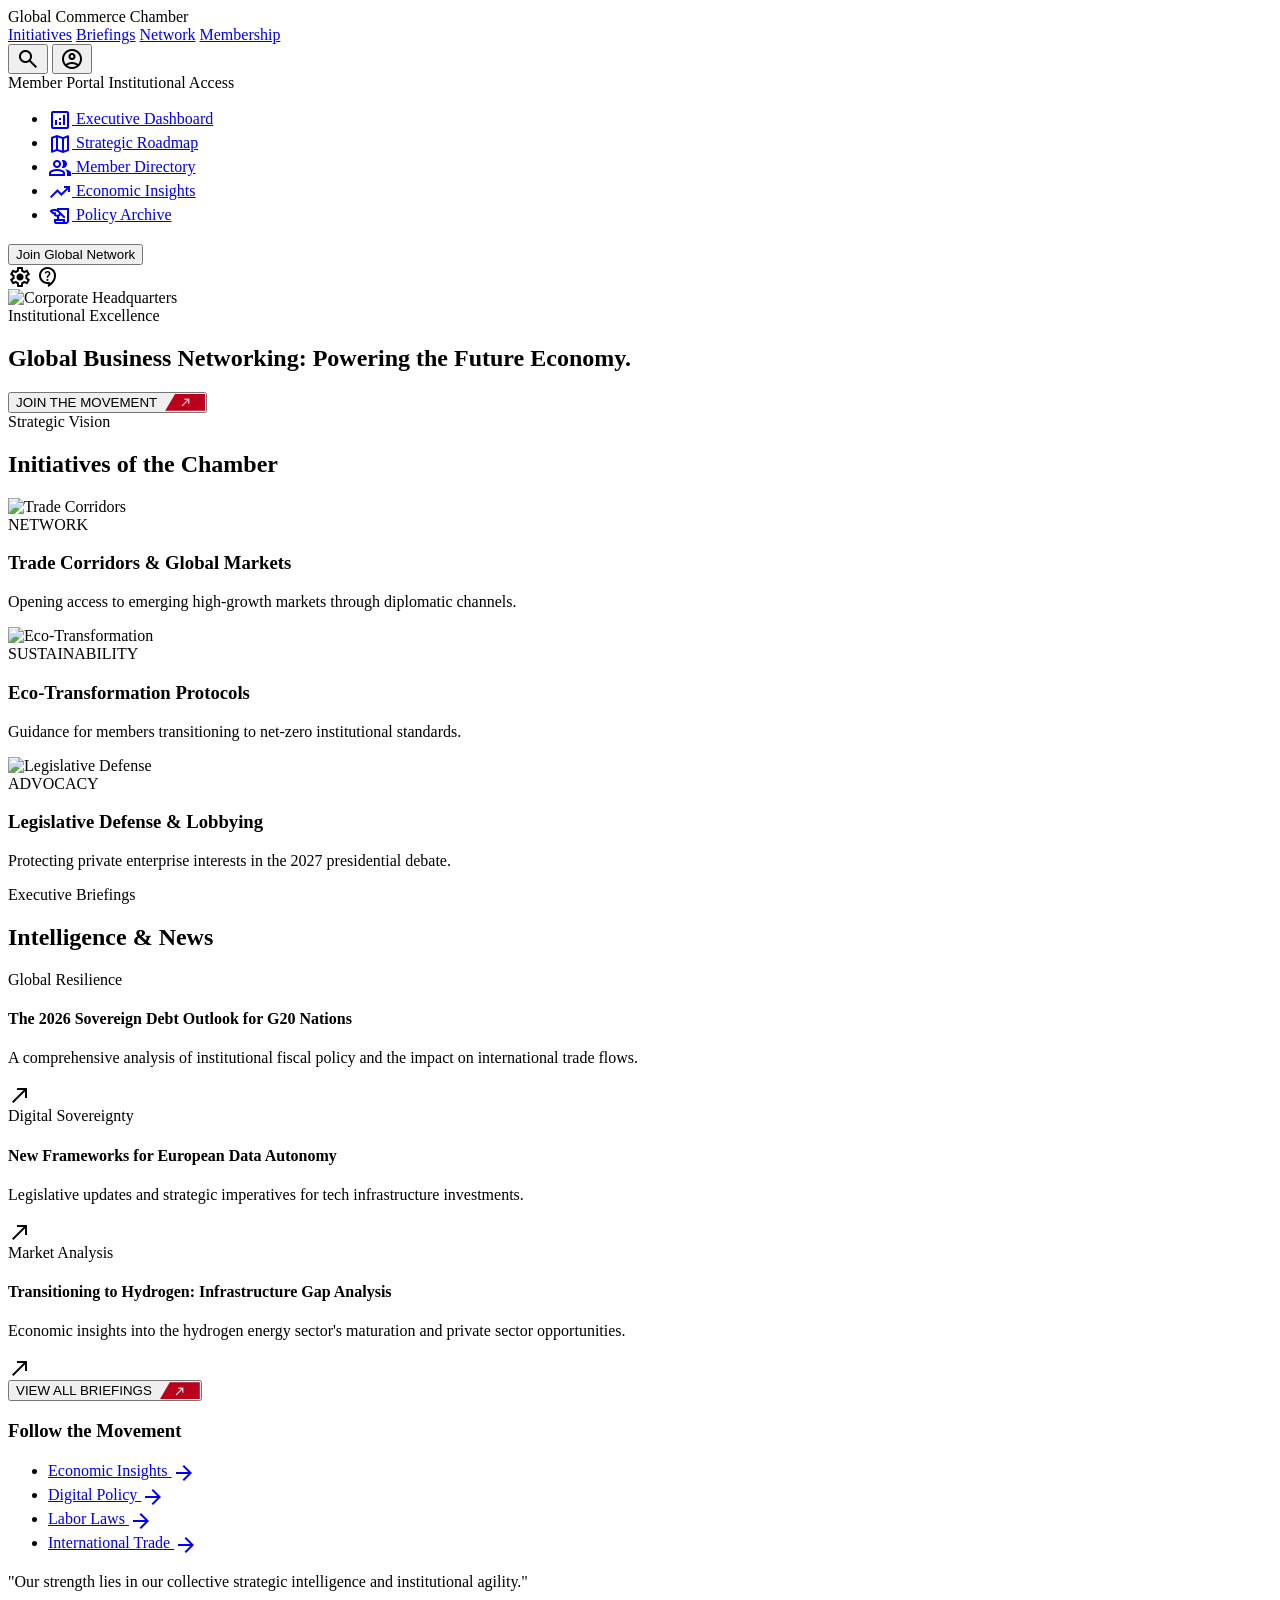
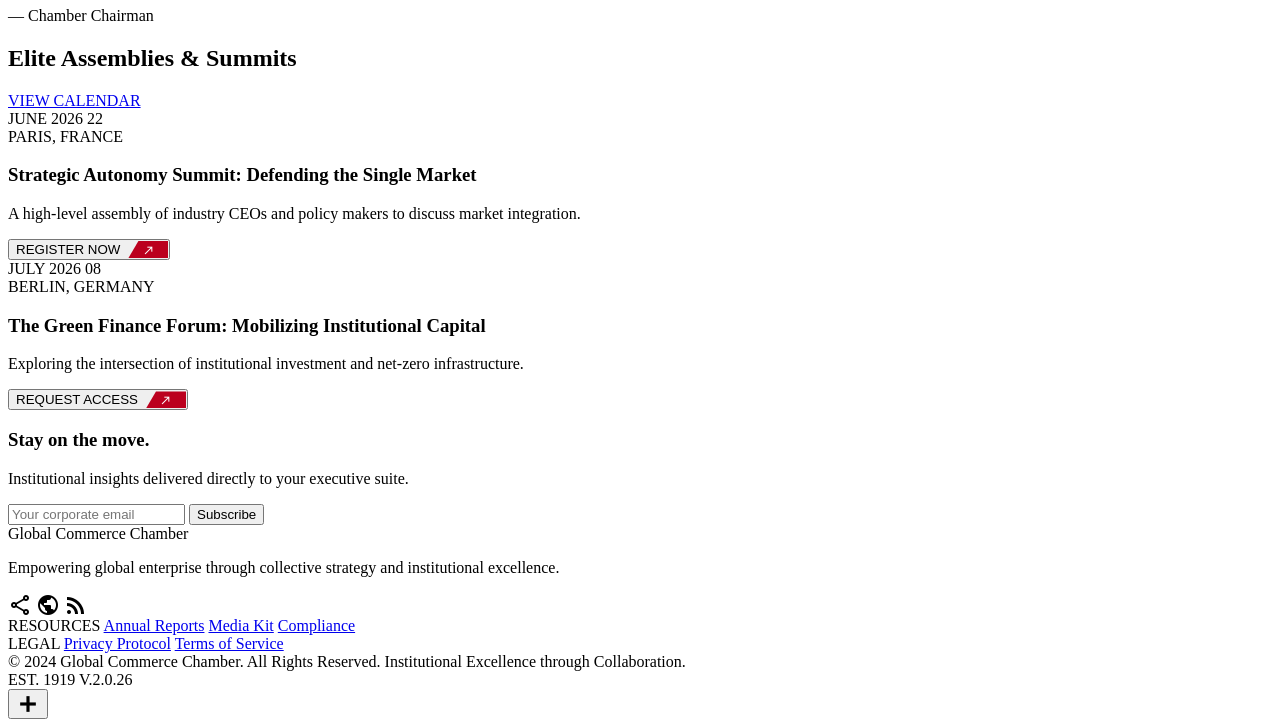
==== commit c4921331: "initial" ====
--- a/code.html
+++ b/code.html
@@ -1,703 +1,457 @@
 <!DOCTYPE html>
-<html class="light" lang="en">
-<head>
+
+<html class="light" lang="en"><head>
 <meta charset="utf-8"/>
 <meta content="width=device-width, initial-scale=1.0" name="viewport"/>
-<title>PIOCCI – People of Indian Origin Chamber of Commerce and Industry</title>
+<title>Global Commerce Chamber | Institutional Excellence</title>
 <script src="https://cdn.tailwindcss.com?plugins=forms,container-queries"></script>
-<link href="https://fonts.googleapis.com/css2?family=Manrope:wght@400;500;700;800&display=swap" rel="stylesheet"/>
-<link href="https://fonts.googleapis.com/css2?family=Material+Symbols+Outlined:wght,FILL@100..700,0..1&display=swap" rel="stylesheet"/>
+<link href="https://fonts.googleapis.com/css2?family=Manrope:wght@400;500;700;800&amp;display=swap" rel="stylesheet"/>
+<link href="https://fonts.googleapis.com/css2?family=Material+Symbols+Outlined:wght,FILL@100..700,0..1&amp;display=swap" rel="stylesheet"/>
+<link href="https://fonts.googleapis.com/css2?family=Material+Symbols+Outlined:wght,FILL@100..700,0..1&amp;display=swap" rel="stylesheet"/>
 <script id="tailwind-config">
-tailwind.config = {
-  darkMode: "class",
-  theme: {
-    extend: {
-      colors: {
-        "pnav":   "#0D1257",
-        "pnavmid":"#1B2580",
-        "porg":   "#E86400",
-        "porglt": "#FF8C00",
-        "pred":   "#D42027",
-        "pgr":    "#138808",
-        "primary": "#0D1257",
-        "primary-container": "#1B2580",
-        "on-primary": "#ffffff",
-        "secondary": "#E86400",
-        "on-secondary": "#ffffff",
-        "surface": "#FFFFFF",
-        "surface-container": "#F4F3FF",
-        "surface-container-low": "#F9F8FF",
-        "surface-container-high": "#EDEAF5",
-        "on-surface": "#1A1A2E",
-        "on-surface-variant": "#4A4A6A",
-        "outline-variant": "#C5C3D5",
-        "background": "#FFFFFF"
-      },
-      borderRadius: { "DEFAULT":"0.25rem","lg":"0.5rem","xl":"0.75rem","full":"9999px" },
-      spacing: {
-        "stack-lg":"64px","stack-md":"24px","gutter-grid":"24px",
-        "stack-sm":"8px","section-padding":"80px","margin-page":"5vw"
-      },
-      fontFamily: { "sans":["Manrope","sans-serif"] },
-      fontSize: {
-        "label-caps":["12px",{"lineHeight":"1.2","letterSpacing":"0.1em","fontWeight":"700"}],
-        "headline-xl":["48px",{"lineHeight":"1.1","letterSpacing":"-0.02em","fontWeight":"800"}],
-        "headline-md":["24px",{"lineHeight":"1.3","fontWeight":"700"}],
-        "body-md":["16px",{"lineHeight":"1.5","fontWeight":"400"}],
-        "body-lg":["18px",{"lineHeight":"1.6","fontWeight":"400"}],
-        "headline-lg":["32px",{"lineHeight":"1.2","letterSpacing":"-0.01em","fontWeight":"700"}]
-      }
-    }
-  }
-}
-</script>
+        tailwind.config = {
+            darkMode: "class",
+            theme: {
+                extend: {
+                    "colors": {
+                        "surface-container-high": "#eae8e7",
+                        "primary-fixed-dim": "#c0c1ff",
+                        "on-primary": "#ffffff",
+                        "surface-bright": "#fbf9f8",
+                        "outline-variant": "#c7c5d3",
+                        "on-surface": "#1b1c1c",
+                        "surface-variant": "#e4e2e2",
+                        "on-error-container": "#93000a",
+                        "on-secondary": "#ffffff",
+                        "primary": "#04005c",
+                        "surface-tint": "#5356a6",
+                        "secondary-container": "#e9052a",
+                        "on-primary-fixed": "#0b0961",
+                        "primary-fixed": "#e1e0ff",
+                        "surface": "#fbf9f8",
+                        "on-tertiary-fixed-variant": "#444650",
+                        "on-tertiary-container": "#8f919c",
+                        "tertiary-fixed-dim": "#c4c6d1",
+                        "tertiary-container": "#272a33",
+                        "surface-container-highest": "#e4e2e2",
+                        "surface-container-low": "#f5f3f3",
+                        "on-primary-fixed-variant": "#3b3d8d",
+                        "surface-container-lowest": "#ffffff",
+                        "inverse-on-surface": "#f2f0f0",
+                        "error-container": "#ffdad6",
+                        "on-tertiary-fixed": "#191b24",
+                        "inverse-surface": "#303030",
+                        "primary-container": "#1d1e6f",
+                        "on-secondary-fixed": "#410005",
+                        "surface-container": "#efeded",
+                        "on-secondary-fixed-variant": "#930015",
+                        "on-tertiary": "#ffffff",
+                        "background": "#fbf9f8",
+                        "on-secondary-container": "#fffbff",
+                        "secondary-fixed-dim": "#ffb3ae",
+                        "on-primary-container": "#878ade",
+                        "on-error": "#ffffff",
+                        "on-background": "#1b1c1c",
+                        "inverse-primary": "#c0c1ff",
+                        "secondary-fixed": "#ffdad7",
+                        "outline": "#777682",
+                        "on-surface-variant": "#464651",
+                        "tertiary-fixed": "#e1e2ee",
+                        "surface-dim": "#dbd9d9",
+                        "error": "#ba1a1a",
+                        "tertiary": "#13161e",
+                        "secondary": "#bb001e"
+                    },
+                    "borderRadius": {
+                        "DEFAULT": "0.25rem",
+                        "lg": "0.5rem",
+                        "xl": "0.75rem",
+                        "full": "9999px"
+                    },
+                    "spacing": {
+                        "stack-lg": "64px",
+                        "stack-md": "24px",
+                        "gutter-grid": "24px",
+                        "stack-sm": "8px",
+                        "section-padding": "80px",
+                        "margin-page": "5vw"
+                    },
+                    "fontFamily": {
+                        "label-caps": ["Manrope"],
+                        "headline-xl": ["Manrope"],
+                        "headline-md": ["Manrope"],
+                        "headline-lg-mobile": ["Manrope"],
+                        "body-md": ["Manrope"],
+                        "body-lg": ["Manrope"],
+                        "headline-lg": ["Manrope"]
+                    },
+                    "fontSize": {
+                        "label-caps": ["12px", {"lineHeight": "1.2", "letterSpacing": "0.1em", "fontWeight": "700"}],
+                        "headline-xl": ["48px", {"lineHeight": "1.1", "letterSpacing": "-0.02em", "fontWeight": "800"}],
+                        "headline-md": ["24px", {"lineHeight": "1.3", "fontWeight": "700"}],
+                        "headline-lg-mobile": ["26px", {"lineHeight": "1.2", "fontWeight": "700"}],
+                        "body-md": ["16px", {"lineHeight": "1.5", "fontWeight": "400"}],
+                        "body-lg": ["18px", {"lineHeight": "1.6", "fontWeight": "400"}],
+                        "headline-lg": ["32px", {"lineHeight": "1.2", "letterSpacing": "-0.01em", "fontWeight": "700"}]
+                    }
+                },
+            },
+        }
+    </script>
 <style>
-  *{box-sizing:border-box;margin:0;padding:0;}
-  body{font-family:'Manrope',sans-serif;}
-  .material-symbols-outlined{font-variation-settings:'FILL' 0,'wght' 400,'GRAD' 0,'opsz' 24;display:inline-block;vertical-align:middle;}
-
-  /* Diagonal button accent */
-  .btn-diag{position:relative;padding-right:50px;overflow:hidden;}
-  .btn-diag::after{content:"north_east";font-family:'Material Symbols Outlined';position:absolute;right:0;top:0;bottom:0;width:42px;background:#D42027;display:flex;align-items:center;justify-content:center;color:white;clip-path:polygon(30% 0,100% 0,100% 100%,0 100%);}
-
-  /* Half-cut decorative corners */
-  .cut-tr{clip-path:polygon(0 0,100% 0,100% 100%,0 0);}
-  .cut-bl{clip-path:polygon(0 0,100% 100%,0 100%);}
-  .cut-br{clip-path:polygon(100% 0,100% 100%,0 100%);}
-
-  /* Card bottom-left color tag */
-  .card-tag{clip-path:polygon(0 0,90% 0,100% 100%,0 100%);}
-
-  /* Hero diagonal bottom edge */
-  .hero-cut{clip-path:polygon(0 0,100% 0,100% 92%,0 100%);}
-
-  /* Sidebar chapter hover */
-  .chap-item{position:relative;transition:all .2s;}
-  .chap-item::before{content:'';position:absolute;left:0;top:0;bottom:0;width:0;background:#E86400;transition:width .2s;}
-  .chap-item:hover::before{width:4px;}
-  .chap-item:hover{padding-left:8px;background:rgba(232,100,0,.12);}
-  .chap-item.active{border-left:4px solid #E86400;background:rgba(232,100,0,.15);}
-
-  /* Video overlay */
-  .vid-wrap{position:relative;overflow:hidden;}
-  .vid-wrap::after{content:'';position:absolute;inset:0;background:linear-gradient(to top,rgba(13,18,87,.85) 0%,transparent 55%);}
-  .play-btn{position:absolute;top:50%;left:50%;transform:translate(-50%,-50%);z-index:10;width:52px;height:52px;background:rgba(232,100,0,.9);border-radius:50%;display:flex;align-items:center;justify-content:center;transition:transform .2s,background .2s;}
-  .vid-wrap:hover .play-btn{transform:translate(-50%,-50%) scale(1.1);background:#E86400;}
-
-  /* Stats left border */
-  .stat-bar{border-left:4px solid #E86400;}
-
-  /* Orange slash badge */
-  .slash-badge{clip-path:polygon(8% 0,100% 0,92% 100%,0 100%);padding:4px 20px;}
-
-  /* CTA diagonal strips */
-  .cta-strip-l{position:absolute;top:0;left:0;width:180px;height:100%;background:rgba(13,18,87,.18);clip-path:polygon(0 0,70% 0,100% 100%,0 100%);pointer-events:none;}
-  .cta-strip-r{position:absolute;top:0;right:0;width:180px;height:100%;background:rgba(13,18,87,.18);clip-path:polygon(30% 0,100% 0,100% 100%,0 100%);pointer-events:none;}
-
-  /* Lift on hover */
-  .lift{transition:transform .3s,box-shadow .3s;}
-  .lift:hover{transform:translateY(-4px);box-shadow:0 20px 40px rgba(13,18,87,.13);}
-
-  /* Orange underline grow */
-  .ou-line{position:relative;}
-  .ou-line::after{content:'';position:absolute;left:0;bottom:-2px;width:0;height:2px;background:#E86400;transition:width .3s;}
-  .ou-line:hover::after{width:100%;}
-
-  ::-webkit-scrollbar{width:5px;}
-  ::-webkit-scrollbar-track{background:#F4F3FF;}
-  ::-webkit-scrollbar-thumb{background:#E86400;border-radius:3px;}
-</style>
+        .material-symbols-outlined {
+            font-variation-settings: 'FILL' 0, 'wght' 400, 'GRAD' 0, 'opsz' 24;
+            display: inline-block;
+            vertical-align: middle;
+        }
+
+        .diagonal-accent {
+            position: relative;
+            clip-path: polygon(0 0, 100% 0, 100% 100%, 0 100%);
+        }
+
+        .btn-diagonal {
+            position: relative;
+            padding-right: 48px;
+            overflow: hidden;
+        }
+
+        .btn-diagonal::after {
+            content: "north_east";
+            font-family: 'Material Symbols Outlined';
+            position: absolute;
+            right: 0;
+            top: 0;
+            bottom: 0;
+            width: 40px;
+            background: #bb001e;
+            display: flex;
+            align-items: center;
+            justify-content: center;
+            color: white;
+            clip-path: polygon(25% 0, 100% 0, 100% 100%, 0% 100%);
+        }
+
+        .card-tag {
+            background: #F2F3FF;
+            color: #04005c;
+            padding: 4px 12px;
+            display: inline-block;
+        }
+
+        .bg-slope {
+            clip-path: polygon(0 0, 100% 15%, 100% 100%, 0 85%);
+        }
+
+        .side-nav-active-clip {
+            clip-path: polygon(0% 0%, 85% 0%, 100% 50%, 85% 100%, 0% 100%);
+        }
+    </style>
 </head>
-<body class="bg-background text-on-surface">
-
-<!-- ═══════════════════════ TOP INFO BAR ═══════════════════════ -->
-<div style="background:#0D1257;" class="py-2 px-[5vw] hidden md:block">
-  <div class="max-w-[1440px] mx-auto flex justify-between items-center">
-    <div class="flex items-center gap-6 text-white text-xs" style="opacity:.7;">
-      <a href="tel:+919717937000" class="flex items-center gap-1 hover:text-[#E86400] transition-colors">
-        <span class="material-symbols-outlined" style="font-size:14px;">phone</span>+91 9717937000
-      </a>
-      <a href="mailto:info@piocci.org" class="flex items-center gap-1 hover:text-[#E86400] transition-colors">
-        <span class="material-symbols-outlined" style="font-size:14px;">mail</span>info@piocci.org
-      </a>
-    </div>
-    <div class="flex items-center gap-4 text-xs font-bold uppercase tracking-wider" style="color:rgba(255,255,255,.5);">
-      <a href="#" class="hover:text-[#E86400] transition-colors">PBD 2025</a>
-      <span style="opacity:.3;">|</span>
-      <a href="#" class="hover:text-[#E86400] transition-colors">Membership</a>
-      <span style="opacity:.3;">|</span>
-      <a href="#" class="hover:text-[#E86400] transition-colors">Privacy Policy</a>
-    </div>
-  </div>
-</div>
-
-<!-- ═══════════════════════ HEADER ═══════════════════════ -->
-<header id="mainhead" class="bg-white border-b border-gray-100 sticky top-0 z-50 transition-shadow duration-300">
-  <div class="max-w-[1440px] mx-auto px-[5vw] py-3 flex justify-between items-center gap-6">
-
-    <!-- PIOCCI Logo -->
-    <div class="flex items-center gap-3 flex-shrink-0">
-      <!-- SVG Logo -->
-      <svg viewBox="0 0 100 100" xmlns="http://www.w3.org/2000/svg" class="w-14 h-14 flex-shrink-0">
-        <!-- Flame base -->
-        <ellipse cx="50" cy="76" rx="7" ry="13" fill="#E86400" opacity=".9"/>
-        <!-- Petals / people in a ring -->
-        <!-- Top green -->
-        <ellipse cx="50" cy="18" rx="5.5" ry="9" fill="#138808" opacity=".9"/>
-        <circle cx="50" cy="10" r="4.5" fill="#138808" opacity=".9"/>
-        <!-- Top-right orange -->
-        <g transform="rotate(45,74,25)">
-          <ellipse cx="74" cy="25" rx="5.5" ry="9" fill="#E86400" opacity=".9"/>
-          <circle cx="74" cy="17" r="4.5" fill="#E86400" opacity=".9"/>
-        </g>
-        <!-- Right red -->
-        <g transform="rotate(90,80,50)">
-          <ellipse cx="80" cy="50" rx="5.5" ry="9" fill="#D42027" opacity=".9"/>
-          <circle cx="80" cy="42" r="4.5" fill="#D42027" opacity=".9"/>
-        </g>
-        <!-- Bottom-right yellow -->
-        <g transform="rotate(135,74,74)">
-          <ellipse cx="74" cy="74" rx="5.5" ry="9" fill="#FFC107" opacity=".9"/>
-          <circle cx="74" cy="66" r="4.5" fill="#FFC107" opacity=".9"/>
-        </g>
-        <!-- Bottom-left blue -->
-        <g transform="rotate(-135,26,74)">
-          <ellipse cx="26" cy="74" rx="5.5" ry="9" fill="#1565C0" opacity=".9"/>
-          <circle cx="26" cy="66" r="4.5" fill="#1565C0" opacity=".9"/>
-        </g>
-        <!-- Left purple -->
-        <g transform="rotate(-90,20,50)">
-          <ellipse cx="20" cy="50" rx="5.5" ry="9" fill="#7B1FA2" opacity=".9"/>
-          <circle cx="20" cy="42" r="4.5" fill="#7B1FA2" opacity=".9"/>
-        </g>
-        <!-- Top-left dark-green -->
-        <g transform="rotate(-45,26,25)">
-          <ellipse cx="26" cy="25" rx="5.5" ry="9" fill="#2E7D32" opacity=".9"/>
-          <circle cx="26" cy="17" r="4.5" fill="#2E7D32" opacity=".9"/>
-        </g>
-        <!-- Center sun -->
-        <circle cx="50" cy="50" r="11" fill="#FF8C00"/>
-        <circle cx="50" cy="50" r="7"  fill="#E86400"/>
-        <circle cx="50" cy="50" r="3"  fill="#FFF"/>
-      </svg>
-      <!-- Org Name -->
-      <div>
-        <div style="color:#0D1257;font-size:15px;font-weight:800;line-height:1.2;letter-spacing:.04em;text-transform:uppercase;">People of Indian Origin</div>
-        <div style="color:#E86400;font-size:11px;font-weight:700;line-height:1.3;text-transform:uppercase;letter-spacing:.08em;">Chamber of Commerce and Industry</div>
-        <div style="color:#8888AA;font-size:9px;letter-spacing:.1em;text-transform:uppercase;margin-top:2px;">Global Business Networking Platform for Indian Diaspora</div>
-      </div>
-    </div>
-
-    <!-- Desktop Nav -->
-    <nav class="hidden lg:flex items-center gap-1">
-      <a href="#" style="color:#0D1257;border-bottom:2px solid #E86400;" class="px-3 py-2 text-xs font-bold uppercase tracking-wider">Home</a>
-      <a href="#" class="ou-line px-3 py-2 text-xs font-bold text-on-surface-variant hover:text-[#E86400] transition-colors uppercase tracking-wider">About Us</a>
-      <a href="#" class="ou-line px-3 py-2 text-xs font-bold text-on-surface-variant hover:text-[#E86400] transition-colors uppercase tracking-wider">Events</a>
-      <a href="#" class="ou-line px-3 py-2 text-xs font-bold text-on-surface-variant hover:text-[#E86400] transition-colors uppercase tracking-wider">Gallery</a>
-      <a href="#" class="ou-line px-3 py-2 text-xs font-bold text-on-surface-variant hover:text-[#E86400] transition-colors uppercase tracking-wider">Membership</a>
-      <a href="#" style="background:#E86400;color:#fff;" class="px-4 py-2 text-xs font-bold uppercase tracking-wider hover:brightness-110 transition-all ml-2">Biennial Convention 2025</a>
-      <a href="#" class="ou-line px-3 py-2 text-xs font-bold text-on-surface-variant hover:text-[#E86400] transition-colors uppercase tracking-wider">Contact Us</a>
-    </nav>
-    <button class="lg:hidden p-2" style="color:#0D1257;">
-      <span class="material-symbols-outlined">menu</span>
-    </button>
-  </div>
+<body class="bg-background text-on-surface font-body-md selection:bg-secondary selection:text-white">
+<!-- Top Navigation Anchor (As per JSON) -->
+<header class="bg-surface dark:bg-on-background border-b border-outline-variant/30 dark:border-outline-variant/10 docked full-width top-0 z-50">
+<nav class="flex justify-between items-center w-full px-margin-page py-6 max-w-[1440px] mx-auto">
+<div class="font-headline-md text-headline-md font-extrabold text-primary dark:text-primary-fixed uppercase tracking-tight">
+                Global Commerce Chamber
+            </div>
+<div class="hidden md:flex items-center gap-8">
+<a class="text-primary dark:text-primary-fixed border-b-2 border-secondary font-bold pb-1 transition-colors duration-200" href="#">Initiatives</a>
+<a class="text-on-surface-variant dark:text-outline-variant font-medium hover:text-secondary transition-colors duration-200" href="#">Briefings</a>
+<a class="text-on-surface-variant dark:text-outline-variant font-medium hover:text-secondary transition-colors duration-200" href="#">Network</a>
+<a class="text-on-surface-variant dark:text-outline-variant font-medium hover:text-secondary transition-colors duration-200" href="#">Membership</a>
+</div>
+<div class="flex items-center gap-4">
+<button class="p-2 scale-100 hover:scale-[1.02] transition-transform duration-200 text-primary">
+<span class="material-symbols-outlined" data-icon="search">search</span>
+</button>
+<button class="p-2 scale-100 hover:scale-[1.02] transition-transform duration-200 text-primary">
+<span class="material-symbols-outlined" data-icon="account_circle">account_circle</span>
+</button>
+</div>
+</nav>
 </header>
-
-<!-- ═══════════════════════ LAYOUT WRAPPER ═══════════════════════ -->
 <div class="flex">
-
-  <!-- ══ GLOBAL CHAPTERS SIDEBAR ══ -->
-  <aside class="hidden xl:flex fixed left-0 z-40 flex-col" style="top:113px;width:200px;height:calc(100vh - 113px);background:#0D1257;">
-    <div class="px-5 py-4" style="border-bottom:1px solid rgba(255,255,255,.08);">
-      <span style="color:#E86400;font-size:10px;font-weight:700;letter-spacing:.12em;text-transform:uppercase;">Global Chapters</span>
-    </div>
-    <nav class="flex-grow overflow-y-auto">
-      <ul>
-        <li class="chap-item"><a href="#" class="flex items-center justify-between px-5 py-3 text-xs font-bold uppercase tracking-wider" style="color:rgba(255,255,255,.75);">Africa <span class="material-symbols-outlined" style="font-size:14px;">chevron_right</span></a></li>
-        <li class="chap-item"><a href="#" class="flex items-center justify-between px-5 py-3 text-xs font-bold uppercase tracking-wider" style="color:rgba(255,255,255,.75);">America <span class="material-symbols-outlined" style="font-size:14px;">chevron_right</span></a></li>
-        <li class="chap-item active"><a href="#" class="flex items-center justify-between px-5 py-3 text-xs font-bold uppercase tracking-wider text-white">Asia <span class="material-symbols-outlined" style="font-size:14px;color:#E86400;">chevron_right</span></a></li>
-        <li class="chap-item"><a href="#" class="flex items-center justify-between px-5 py-3 text-xs font-bold uppercase tracking-wider" style="color:rgba(255,255,255,.75);">Europe <span class="material-symbols-outlined" style="font-size:14px;">chevron_right</span></a></li>
-        <li class="chap-item"><a href="#" class="flex items-center justify-between px-5 py-3 text-xs font-bold uppercase tracking-wider" style="color:rgba(255,255,255,.75);">Latin America &amp; Caribbean <span class="material-symbols-outlined" style="font-size:14px;">chevron_right</span></a></li>
-        <li class="chap-item"><a href="#" class="flex items-center justify-between px-5 py-3 text-xs font-bold uppercase tracking-wider" style="color:rgba(255,255,255,.75);">Oceania <span class="material-symbols-outlined" style="font-size:14px;">chevron_right</span></a></li>
-        <li class="chap-item"><a href="#" class="flex items-center justify-between px-5 py-3 text-xs font-bold uppercase tracking-wider" style="color:rgba(255,255,255,.75);">South America <span class="material-symbols-outlined" style="font-size:14px;">chevron_right</span></a></li>
-      </ul>
-    </nav>
-    <div class="px-5 py-4" style="border-top:1px solid rgba(255,255,255,.08);">
-      <div style="color:rgba(255,255,255,.35);font-size:10px;">50+ Countries Worldwide</div>
-    </div>
-  </aside>
-
-  <!-- ══ MAIN CONTENT ══ -->
-  <main class="xl:ml-[200px] w-full">
-
-    <!-- ─── HERO ─── -->
-    <section class="hero-cut relative overflow-hidden" style="min-height:580px;background:#0D1257;">
-      <!-- BG image -->
-      <img alt="International Conference of PIO Parliamentarians"
-        class="absolute inset-0 w-full h-full object-cover"
-        style="opacity:.25;"
-        src="https://lh3.googleusercontent.com/aida-public/[base64]"/>
-      <!-- Gradient overlay -->
-      <div class="absolute inset-0" style="background:linear-gradient(105deg,#0D1257 55%,rgba(13,18,87,.6) 100%);"></div>
-      <!-- Orange top stripe -->
-      <div class="absolute top-0 left-0 right-0" style="height:4px;background:#E86400;"></div>
-      <!-- Decorative corner cuts -->
-      <div class="absolute top-0 right-0 cut-tr" style="width:260px;height:260px;background:rgba(232,100,0,.08);"></div>
-      <div class="absolute bottom-0 right-12 cut-br" style="width:140px;height:140px;border:2px solid rgba(232,100,0,.2);background:transparent;"></div>
-
-      <div class="relative z-10 px-[5vw] max-w-[1440px] mx-auto flex flex-col justify-end" style="padding-top:90px;padding-bottom:80px;min-height:580px;">
-        <div class="max-w-2xl">
-          <span style="background:#E86400;color:#fff;font-size:11px;font-weight:700;letter-spacing:.1em;text-transform:uppercase;padding:6px 16px;" class="inline-block mb-5">Biennial Convention 2025</span>
-          <h1 style="font-size:clamp(28px,4vw,52px);font-weight:800;line-height:1.1;color:#fff;" class="mb-4">
-            Global Business Networking<br/>
-            <span style="color:#E86400;">Platform for Indian Diaspora</span>
-          </h1>
-          <p style="color:rgba(255,255,255,.65);font-size:17px;line-height:1.6;" class="mb-8">
-            President of India inaugurates a conference in Delhi co-organised by PIOCCI.
-          </p>
-          <div class="flex flex-wrap gap-4">
-            <button class="btn-diag" style="background:#0D1257;color:#fff;font-size:11px;font-weight:700;letter-spacing:.1em;text-transform:uppercase;padding:14px 50px 14px 20px;border:1px solid rgba(255,255,255,.2);">JOIN PIOCCI</button>
-            <button style="border:1px solid rgba(255,255,255,.4);color:#fff;font-size:11px;font-weight:700;letter-spacing:.1em;text-transform:uppercase;padding:14px 24px;" class="hover:border-[#E86400] hover:text-[#E86400] transition-colors">KNOW MORE</button>
-          </div>
-        </div>
-        <!-- Slide dots -->
-        <div class="flex gap-2 mt-10" id="slidedots">
-          <div style="width:32px;height:3px;background:#E86400;" class="slide-dot"></div>
-          <div style="width:14px;height:3px;background:rgba(255,255,255,.25);" class="slide-dot"></div>
-          <div style="width:14px;height:3px;background:rgba(255,255,255,.25);" class="slide-dot"></div>
-          <div style="width:14px;height:3px;background:rgba(255,255,255,.25);" class="slide-dot"></div>
-        </div>
-      </div>
-    </section>
-
-    <!-- ─── GLOBAL CHAPTERS UPDATES TICKER ─── -->
-    <section style="background:#F9F8FF;border-bottom:1px solid #E8E6F0;">
-      <div class="max-w-[1440px] mx-auto px-[5vw] py-3 flex items-center gap-4">
-        <div class="flex-shrink-0 slash-badge text-white text-xs font-bold uppercase tracking-wider" style="background:#E86400;">
-          Global Chapters Updates
-        </div>
-        <p style="color:#4A4A6A;font-size:13px;overflow:hidden;white-space:nowrap;text-overflow:ellipsis;">
-          <strong style="color:#0D1257;">INDIA</strong> – Minister of State Meenkashi Lekhi at PIOCCI conclave at Bharat Mandapam, Delhi &nbsp;·&nbsp;
-          <strong style="color:#0D1257;">DUBAI</strong> – PIOCCI Conclave at the India Club, Dubai with international and PIOCCI Gulf members &nbsp;·&nbsp;
-          <strong style="color:#0D1257;">CANADA, GERMANY, AUSTRALIA &amp; LONDON</strong> – Meetings of international and local members of PIOCCI
-        </p>
-      </div>
-    </section>
-
-    <!-- ─── RECENT EVENTS ─── -->
-    <section class="px-[5vw] py-[80px] max-w-[1440px] mx-auto">
-      <!-- Section header -->
-      <div class="flex flex-col md:flex-row justify-between items-end mb-[48px]" style="border-bottom:1px solid #E8E6F0;padding-bottom:20px;">
-        <div style="padding-left:56px;position:relative;">
-          <div style="position:absolute;left:0;top:50%;width:44px;height:3px;background:#E86400;transform:translateY(-50%);"></div>
-          <span style="color:#E86400;font-size:11px;font-weight:700;letter-spacing:.12em;text-transform:uppercase;display:block;margin-bottom:4px;">Recent Activities</span>
-          <h2 style="font-size:32px;font-weight:800;color:#0D1257;line-height:1.2;">Highlights &amp; Events</h2>
-        </div>
-        <a href="#" style="color:#E86400;font-size:11px;font-weight:700;letter-spacing:.1em;text-transform:uppercase;border-bottom:1px solid #E86400;padding-bottom:2px;" class="mt-4 md:mt-0">VIEW ALL EVENTS</a>
-      </div>
-
-      <div class="grid grid-cols-1 md:grid-cols-3 gap-6">
-
-        <!-- Card 1 -->
-        <div class="group lift" style="border:1px solid #E8E6F0;background:#fff;cursor:pointer;">
-          <div class="relative overflow-hidden" style="height:210px;">
-            <img alt="Event in Dubai" class="w-full h-full object-cover transition-transform duration-500 group-hover:scale-105"
-              src="https://lh3.googleusercontent.com/aida-public/[base64]"/>
-            <div class="card-tag absolute bottom-0 left-0 text-white text-xs font-bold uppercase" style="background:#E86400;padding:5px 22px 5px 12px;">DUBAI</div>
-          </div>
-          <div style="padding:20px 20px 16px;">
-            <div style="color:#8888AA;font-size:10px;font-weight:700;letter-spacing:.1em;text-transform:uppercase;margin-bottom:6px;">25th June 2019</div>
-            <h3 style="font-size:17px;font-weight:700;color:#0D1257;line-height:1.3;" class="group-hover:text-[#E86400] transition-colors">Event in Dubai</h3>
-            <p style="color:#4A4A6A;font-size:13px;line-height:1.6;margin-top:8px;">PIOCCI Gulf Chapter event connecting Indian diaspora business leaders.</p>
-          </div>
-          <div style="height:3px;background:#E86400;transform:scaleX(0);transform-origin:left;transition:transform .3s;" class="group-hover:scale-x-100"></div>
-        </div>
-
-        <!-- Card 2 -->
-        <div class="group lift" style="border:1px solid #E8E6F0;background:#fff;cursor:pointer;">
-          <div class="relative overflow-hidden" style="height:210px;">
-            <img alt="Himachal Pradesh CM meets PIOCCI Gulf Chapter in Dubai" class="w-full h-full object-cover transition-transform duration-500 group-hover:scale-105"
-              src="https://lh3.googleusercontent.com/aida-public/[base64]"/>
-            <div class="card-tag absolute bottom-0 left-0 text-white text-xs font-bold uppercase" style="background:#0D1257;padding:5px 22px 5px 12px;">GULF</div>
-          </div>
-          <div style="padding:20px 20px 16px;">
-            <div style="color:#8888AA;font-size:10px;font-weight:700;letter-spacing:.1em;text-transform:uppercase;margin-bottom:6px;">Diplomacy</div>
-            <h3 style="font-size:17px;font-weight:700;color:#0D1257;line-height:1.3;" class="group-hover:text-[#E86400] transition-colors">Himachal Pradesh CM meets PIOCCI Gulf Chapter in Dubai</h3>
-            <p style="color:#4A4A6A;font-size:13px;line-height:1.6;margin-top:8px;">Strengthening India-UAE bilateral ties through diaspora engagement.</p>
-          </div>
-          <div style="height:3px;background:#E86400;transform:scaleX(0);transform-origin:left;transition:transform .3s;" class="group-hover:scale-x-100"></div>
-        </div>
-
-        <!-- Card 3 -->
-        <div class="group lift" style="border:1px solid #E8E6F0;background:#fff;cursor:pointer;">
-          <div class="relative overflow-hidden" style="height:210px;">
-            <img alt="ARSP and PIOCCI with Mahatma Gandhi Institute" class="w-full h-full object-cover transition-transform duration-500 group-hover:scale-105"
-              src="https://lh3.googleusercontent.com/aida-public/[base64]"/>
-            <div class="card-tag absolute bottom-0 left-0 text-white text-xs font-bold uppercase" style="background:#D42027;padding:5px 22px 5px 12px;">PARTNERSHIP</div>
-          </div>
-          <div style="padding:20px 20px 16px;">
-            <div style="color:#8888AA;font-size:10px;font-weight:700;letter-spacing:.1em;text-transform:uppercase;margin-bottom:6px;">Collaboration</div>
-            <h3 style="font-size:17px;font-weight:700;color:#0D1257;line-height:1.3;" class="group-hover:text-[#E86400] transition-colors">ARSP &amp; PIOCCI in Association with Mahatma Gandhi Institute &amp; Pravasi Ghat Trust</h3>
-            <p style="color:#4A4A6A;font-size:13px;line-height:1.6;margin-top:8px;">Fostering cultural and business ties with the Indian diaspora worldwide.</p>
-          </div>
-          <div style="height:3px;background:#E86400;transform:scaleX(0);transform-origin:left;transition:transform .3s;" class="group-hover:scale-x-100"></div>
-        </div>
-
-      </div>
-    </section>
-
-    <!-- ─── FEATURED VIDEOS ─── -->
-    <section style="background:#0D1257;padding:80px 0;">
-      <div class="px-[5vw] max-w-[1440px] mx-auto">
-        <div class="flex justify-between items-end mb-12">
-          <div>
-            <span style="color:#E86400;font-size:11px;font-weight:700;letter-spacing:.12em;text-transform:uppercase;display:block;margin-bottom:4px;">Biennial Convention 2025</span>
-            <h2 style="font-size:32px;font-weight:800;color:#fff;line-height:1.2;">Featured Videos</h2>
-          </div>
-          <a href="#" style="color:#E86400;font-size:11px;font-weight:700;letter-spacing:.1em;text-transform:uppercase;border-bottom:1px solid #E86400;padding-bottom:2px;">VIEW ALL</a>
-        </div>
-        <div class="grid grid-cols-1 sm:grid-cols-2 lg:grid-cols-4 gap-6">
-
-          <!-- Vid 1 -->
-          <div class="vid-wrap group cursor-pointer">
-            <div style="height:170px;position:relative;overflow:hidden;">
-              <img alt="Session 1 Investing" class="w-full h-full object-cover transition-transform duration-500 group-hover:scale-105" style="opacity:.7;"
-                src="https://lh3.googleusercontent.com/aida-public/[base64]"/>
-              <div class="absolute inset-0" style="background:linear-gradient(to top,rgba(13,18,87,.9) 0%,transparent 55%);z-index:1;"></div>
-              <div class="play-btn"><span class="material-symbols-outlined text-white" style="margin-left:4px;">play_arrow</span></div>
-              <div class="absolute bottom-3 left-3 z-10"><span style="color:#E86400;font-size:10px;font-weight:700;text-transform:uppercase;">PIOCCI India</span></div>
-            </div>
-            <div style="background:#1B2580;padding:14px;border-top:2px solid rgba(232,100,0,.4);">
-              <p style="color:#fff;font-size:12px;font-weight:500;line-height:1.5;">SESSION 1: Investing in a Transformed India – PIOCCI Biennial Convention</p>
-            </div>
-          </div>
-
-          <!-- Vid 2 -->
-          <div class="vid-wrap group cursor-pointer">
-            <div style="height:170px;position:relative;overflow:hidden;">
-              <img alt="Session 2 Tourism" class="w-full h-full object-cover transition-transform duration-500 group-hover:scale-105" style="opacity:.7;"
-                src="https://lh3.googleusercontent.com/aida-public/[base64]"/>
-              <div class="absolute inset-0" style="background:linear-gradient(to top,rgba(13,18,87,.9) 0%,transparent 55%);z-index:1;"></div>
-              <div class="play-btn"><span class="material-symbols-outlined text-white" style="margin-left:4px;">play_arrow</span></div>
-              <div class="absolute bottom-3 left-3 z-10"><span style="color:#E86400;font-size:10px;font-weight:700;text-transform:uppercase;">PIOCCI India</span></div>
-            </div>
-            <div style="background:#1B2580;padding:14px;border-top:2px solid rgba(232,100,0,.4);">
-              <p style="color:#fff;font-size:12px;font-weight:500;line-height:1.5;">Session 2: Boundless Opportunities for Tourism in India – PIOCCI Biennial</p>
-            </div>
-          </div>
-
-          <!-- Vid 3 -->
-          <div class="vid-wrap group cursor-pointer">
-            <div style="height:170px;position:relative;overflow:hidden;">
-              <img alt="Session 3 Energy" class="w-full h-full object-cover transition-transform duration-500 group-hover:scale-105" style="opacity:.7;"
-                src="https://lh3.googleusercontent.com/aida-public/[base64]"/>
-              <div class="absolute inset-0" style="background:linear-gradient(to top,rgba(13,18,87,.9) 0%,transparent 55%);z-index:1;"></div>
-              <div class="play-btn"><span class="material-symbols-outlined text-white" style="margin-left:4px;">play_arrow</span></div>
-              <div class="absolute bottom-3 left-3 z-10"><span style="color:#E86400;font-size:10px;font-weight:700;text-transform:uppercase;">PIOCCI India</span></div>
-            </div>
-            <div style="background:#1B2580;padding:14px;border-top:2px solid rgba(232,100,0,.4);">
-              <p style="color:#fff;font-size:12px;font-weight:500;line-height:1.5;">Session 3: Sufficient &amp; Surplus Sustainable Energy in India – PIOCCI</p>
-            </div>
-          </div>
-
-          <!-- Vid 4 -->
-          <div class="vid-wrap group cursor-pointer">
-            <div style="height:170px;position:relative;overflow:hidden;">
-              <img alt="BPCL Corporate Video" class="w-full h-full object-cover transition-transform duration-500 group-hover:scale-105" style="opacity:.7;"
-                src="https://lh3.googleusercontent.com/aida-public/[base64]"/>
-              <div class="absolute inset-0" style="background:linear-gradient(to top,rgba(13,18,87,.9) 0%,transparent 55%);z-index:1;"></div>
-              <div class="play-btn"><span class="material-symbols-outlined text-white" style="margin-left:4px;">play_arrow</span></div>
-              <div class="absolute bottom-3 left-3 z-10"><span style="color:#E86400;font-size:10px;font-weight:700;text-transform:uppercase;">PIOCCI India</span></div>
-            </div>
-            <div style="background:#1B2580;padding:14px;border-top:2px solid rgba(232,100,0,.4);">
-              <p style="color:#fff;font-size:12px;font-weight:500;line-height:1.5;">BPCL Corporate Video at India Soft</p>
-            </div>
-          </div>
-
-        </div>
-      </div>
-    </section>
-
-    <!-- ─── ABOUT + WHY US ─── -->
-    <section>
-      <div class="grid grid-cols-1 lg:grid-cols-2">
-
-        <!-- About PIOCCI -->
-        <div style="background:#F9F8FF;padding:72px 5vw;position:relative;overflow:hidden;">
-          <!-- Decorative corner cut (half-cut top-right) -->
-          <div class="cut-tr absolute top-0 right-0" style="width:100px;height:100px;background:rgba(232,100,0,.08);"></div>
-          <div class="cut-tr absolute top-0 right-0" style="width:52px;height:52px;background:rgba(232,100,0,.14);"></div>
-          <div style="border-left:4px solid #E86400;padding-left:20px;margin-bottom:32px;">
-            <span style="color:#E86400;font-size:11px;font-weight:700;letter-spacing:.12em;text-transform:uppercase;display:block;margin-bottom:4px;">Who We Are</span>
-            <h2 style="font-size:30px;font-weight:800;color:#0D1257;line-height:1.2;">About PIOCCI</h2>
-          </div>
-          <div style="display:flex;flex-direction:column;gap:14px;color:#4A4A6A;font-size:14px;line-height:1.7;">
-            <p>People of Indian Origin Chamber of Commerce and Industry (PIOCCI) fosters collaboration and networking opportunities among people of Indian origin and businesses. With a diverse membership base, including entrepreneurs, industry leaders, and professionals from various sectors, PIOCCI strives to enhance trade relations, facilitate investments, advocate and influence policies.</p>
-            <p>Our professionals connect you with potential business partners, generate leads, and provide customised professional services. PIOCCI helps you grow your network, find new clients, and navigate the global market.</p>
-            <p>PIOCCI was registered as a national society in India on October 6, 2003. We have a full-time secretariat in Delhi that oversees all activities in India. PIOCCI International delivers services worldwide through registered entities in select geographies and directly in countries where PIOCCI does not have entities.</p>
-            <p>We have spawned chapters such as PIOCCI USA, PIOCCI Canada, and PIOCCI Limited in Dubai, registered in respective geographies. Each organisation has its team that serves the region.</p>
-          </div>
-          <!-- Stats -->
-          <div style="display:grid;grid-template-columns:repeat(3,1fr);gap:16px;margin-top:32px;">
-            <div class="stat-bar" style="padding-left:14px;">
-              <div style="font-size:26px;font-weight:800;color:#0D1257;">50+</div>
-              <div style="font-size:10px;color:#8888AA;text-transform:uppercase;letter-spacing:.08em;">Countries</div>
-            </div>
-            <div class="stat-bar" style="padding-left:14px;">
-              <div style="font-size:26px;font-weight:800;color:#0D1257;">2003</div>
-              <div style="font-size:10px;color:#8888AA;text-transform:uppercase;letter-spacing:.08em;">Established</div>
-            </div>
-            <div class="stat-bar" style="padding-left:14px;">
-              <div style="font-size:26px;font-weight:800;color:#0D1257;">All</div>
-              <div style="font-size:10px;color:#8888AA;text-transform:uppercase;letter-spacing:.08em;">Indian States</div>
-            </div>
-          </div>
-        </div>
-
-        <!-- Why Us -->
-        <div style="background:#0D1257;padding:72px 5vw;position:relative;overflow:hidden;">
-          <!-- Decorative corner cut (half-cut bottom-left) -->
-          <div class="cut-bl absolute bottom-0 left-0" style="width:120px;height:120px;background:rgba(232,100,0,.1);"></div>
-          <div class="cut-bl absolute bottom-0 left-0" style="width:60px;height:60px;background:rgba(232,100,0,.18);"></div>
-          <div style="border-left:4px solid #E86400;padding-left:20px;margin-bottom:32px;">
-            <span style="color:#E86400;font-size:11px;font-weight:700;letter-spacing:.12em;text-transform:uppercase;display:block;margin-bottom:4px;">Our Distinction</span>
-            <h2 style="font-size:30px;font-weight:800;color:#fff;line-height:1.2;">Why Us?</h2>
-          </div>
-          <div style="display:flex;flex-direction:column;gap:14px;color:rgba(255,255,255,.65);font-size:14px;line-height:1.7;">
-            <p>Indian diaspora has many organizations in all parts of the world. However, these associations are primarily local or national. They do not have a footprint in India or other regions of the world. PIOCCI seeks to bridge that gap.</p>
-            <p>We are a Global Business Platform for Indian Diaspora and have a presence and activities in more than 50 countries spanning all parts of the globe. And we also have chapters in all Indian states.</p>
-            <p>Therefore, we are a bridge for the Indian diaspora to do business in India and worldwide. We collaborate and complement diaspora organisations, bilateral, and other business chambers.</p>
-          </div>
-          <!-- Logo watermark -->
-          <div style="margin-top:36px;display:flex;justify-content:center;opacity:.45;">
-            <svg viewBox="0 0 100 100" xmlns="http://www.w3.org/2000/svg" style="width:110px;height:110px;">
-              <ellipse cx="50" cy="76" rx="7" ry="13" fill="#E86400"/>
-              <ellipse cx="50" cy="18" rx="5" ry="8" fill="#138808"/>
-              <circle cx="50" cy="10" r="4" fill="#138808"/>
-              <g transform="rotate(45,74,25)"><ellipse cx="74" cy="25" rx="5" ry="8" fill="#E86400"/><circle cx="74" cy="17" r="4" fill="#E86400"/></g>
-              <g transform="rotate(90,80,50)"><ellipse cx="80" cy="50" rx="5" ry="8" fill="#D42027"/><circle cx="80" cy="42" r="4" fill="#D42027"/></g>
-              <g transform="rotate(135,74,74)"><ellipse cx="74" cy="74" rx="5" ry="8" fill="#FFC107"/><circle cx="74" cy="66" r="4" fill="#FFC107"/></g>
-              <g transform="rotate(-135,26,74)"><ellipse cx="26" cy="74" rx="5" ry="8" fill="#1565C0"/><circle cx="26" cy="66" r="4" fill="#1565C0"/></g>
-              <g transform="rotate(-90,20,50)"><ellipse cx="20" cy="50" rx="5" ry="8" fill="#7B1FA2"/><circle cx="20" cy="42" r="4" fill="#7B1FA2"/></g>
-              <g transform="rotate(-45,26,25)"><ellipse cx="26" cy="25" rx="5" ry="8" fill="#2E7D32"/><circle cx="26" cy="17" r="4" fill="#2E7D32"/></g>
-              <circle cx="50" cy="50" r="11" fill="#FF8C00"/>
-              <circle cx="50" cy="50" r="7"  fill="#E86400"/>
-              <circle cx="50" cy="50" r="3"  fill="#fff"/>
-            </svg>
-          </div>
-          <div style="margin-top:24px;border-left:2px solid #E86400;padding-left:16px;">
-            <p style="color:rgba(255,255,255,.5);font-size:13px;font-style:italic;">"A bridge for the Indian diaspora to do business in India and worldwide."</p>
-          </div>
-        </div>
-
-      </div>
-    </section>
-
-    <!-- ─── JOIN PIOCCI CTA ─── -->
-    <section style="background:#E86400;padding:64px 5vw;position:relative;overflow:hidden;">
-      <div class="cta-strip-l"></div>
-      <div class="cta-strip-r"></div>
-      <div style="max-width:1440px;margin:0 auto;text-align:center;position:relative;z-index:1;">
-        <h2 style="font-size:clamp(28px,4vw,48px);font-weight:800;color:#fff;line-height:1.1;margin-bottom:12px;">Join PIOCCI</h2>
-        <p style="color:rgba(255,255,255,.8);font-size:15px;margin-bottom:36px;">Be part of the world's leading platform for Indian diaspora business networking.</p>
-        <div style="display:flex;flex-wrap:wrap;gap:16px;justify-content:center;">
-          <button style="background:#fff;color:#E86400;font-size:12px;font-weight:800;letter-spacing:.1em;text-transform:uppercase;padding:16px 36px;transition:all .2s;" class="hover:bg-[#0D1257] hover:text-white">
-            BECOME OUR INTERNATIONAL PARTNER
-          </button>
-          <button style="border:2px solid #fff;color:#fff;font-size:12px;font-weight:800;letter-spacing:.1em;text-transform:uppercase;padding:16px 36px;transition:all .2s;" class="hover:bg-white hover:text-[#E86400]">
-            BECOME OUR INDIA MEMBER
-          </button>
-        </div>
-      </div>
-    </section>
-
-    <!-- ─── INDIA GATE ILLUSTRATION ─── -->
-    <section style="background:#F9F8FF;height:260px;position:relative;overflow:hidden;">
-      <svg viewBox="0 0 1000 260" xmlns="http://www.w3.org/2000/svg"
-           style="position:absolute;bottom:0;left:50%;transform:translateX(-50%);width:100%;max-width:1100px;opacity:.12;">
-        <!-- Ground -->
-        <rect x="0" y="245" width="1000" height="15" fill="#0D1257"/>
-        <!-- Roads -->
-        <rect x="0" y="238" width="360" height="10" fill="#0D1257" opacity=".4"/>
-        <rect x="640" y="238" width="360" height="10" fill="#0D1257" opacity=".4"/>
-        <!-- Main arch body -->
-        <rect x="420" y="80" width="160" height="162" fill="#0D1257"/>
-        <!-- Arch opening -->
-        <rect x="455" y="125" width="90" height="117" fill="#F9F8FF"/>
-        <!-- Arch top curve -->
-        <ellipse cx="500" cy="125" rx="45" ry="35" fill="#F9F8FF"/>
-        <ellipse cx="500" cy="125" rx="45" ry="35" fill="none" stroke="#0D1257" stroke-width="3"/>
-        <!-- Cornice -->
-        <rect x="390" y="58" width="220" height="28" fill="#0D1257"/>
-        <rect x="370" y="46" width="260" height="16" fill="#0D1257"/>
-        <!-- INDIA label -->
-        <text x="500" y="72" text-anchor="middle" fill="#F9F8FF" font-size="13" font-weight="700" letter-spacing="4" font-family="Manrope,sans-serif">INDIA</text>
-        <!-- Left inner pillars -->
-        <rect x="315" y="130" width="32" height="113" fill="#0D1257"/>
-        <rect x="304" y="118" width="54" height="16" fill="#0D1257"/>
-        <!-- Right inner pillars -->
-        <rect x="653" y="130" width="32" height="113" fill="#0D1257"/>
-        <rect x="642" y="118" width="54" height="16" fill="#0D1257"/>
-        <!-- Outer lamp posts L -->
-        <rect x="178" y="162" width="10" height="82" fill="#0D1257" opacity=".55"/>
-        <circle cx="183" cy="160" r="7" fill="#0D1257" opacity=".55"/>
-        <!-- Outer lamp posts R -->
-        <rect x="812" y="162" width="10" height="82" fill="#0D1257" opacity=".55"/>
-        <circle cx="817" cy="160" r="7" fill="#0D1257" opacity=".55"/>
-        <!-- Far lamp posts -->
-        <rect x="75" y="175" width="7" height="70" fill="#0D1257" opacity=".4"/>
-        <circle cx="78" cy="174" r="5" fill="#0D1257" opacity=".4"/>
-        <rect x="918" y="175" width="7" height="70" fill="#0D1257" opacity=".4"/>
-        <circle cx="921" cy="174" r="5" fill="#0D1257" opacity=".4"/>
-        <!-- Ground flora lines -->
-        <path d="M0 240 Q120 200 240 230 Q360 205 420 238" stroke="#0D1257" stroke-width="1" fill="none" opacity=".2"/>
-        <path d="M580 238 Q640 205 760 230 Q880 200 1000 240" stroke="#0D1257" stroke-width="1" fill="none" opacity=".2"/>
-      </svg>
-    </section>
-
-    <!-- ─── FOOTER ─── -->
-    <footer style="background:#0D1257;color:#fff;padding:72px 5vw 32px;">
-      <!-- Orange top accent -->
-      <div style="height:3px;background:#E86400;margin-bottom:56px;margin-top:-16px;"></div>
-      <div class="max-w-[1440px] mx-auto">
-        <div style="display:grid;grid-template-columns:repeat(auto-fit,minmax(220px,1fr));gap:48px;margin-bottom:48px;">
-
-          <!-- About col -->
-          <div>
-            <!-- Mini logo -->
-            <div style="display:flex;align-items:center;gap:10px;margin-bottom:16px;">
-              <svg viewBox="0 0 50 50" xmlns="http://www.w3.org/2000/svg" style="width:36px;height:36px;flex-shrink:0;">
-                <circle cx="25" cy="25" r="24" fill="rgba(232,100,0,.12)"/>
-                <circle cx="25" cy="25" r="6" fill="#E86400"/>
-                <circle cx="25" cy="25" r="3" fill="#fff"/>
-              </svg>
-              <div>
-                <div style="font-size:11px;font-weight:800;letter-spacing:.06em;text-transform:uppercase;color:#fff;line-height:1.3;">People of Indian Origin</div>
-                <div style="font-size:9px;color:#E86400;letter-spacing:.06em;text-transform:uppercase;">Chamber of Commerce &amp; Industry</div>
-              </div>
-            </div>
-            <div style="display:flex;flex-direction:column;gap:10px;color:rgba(255,255,255,.5);font-size:13px;">
-              <div style="display:flex;gap:8px;align-items:flex-start;">
-                <span class="material-symbols-outlined" style="font-size:15px;color:#E86400;margin-top:1px;">location_on</span>
-                <span>PIOCCI, 27 &amp; 28, Lobby Hotel Ashok, 50-B, Niti Marg, Diplomatic Enclave, Chanakyapuri, New Delhi-110021</span>
-              </div>
-              <div style="display:flex;gap:8px;align-items:center;">
-                <span class="material-symbols-outlined" style="font-size:15px;color:#E86400;">mail</span>
-                <a href="mailto:info@piocci.org" style="color:rgba(255,255,255,.5);" class="hover:text-[#E86400] transition-colors">info@piocci.org</a>
-              </div>
-              <div style="display:flex;gap:8px;align-items:center;">
-                <span class="material-symbols-outlined" style="font-size:15px;color:#E86400;">phone</span>
-                <span>+91-97179 53000</span>
-              </div>
-            </div>
-          </div>
-
-          <!-- Quick Links -->
-          <div>
-            <h4 style="font-size:11px;font-weight:700;letter-spacing:.12em;text-transform:uppercase;color:#E86400;margin-bottom:20px;display:flex;align-items:center;gap:8px;">
-              <span style="display:inline-block;width:28px;height:2px;background:#E86400;"></span>Quick Links
-            </h4>
-            <ul style="display:flex;flex-direction:column;gap:10px;">
-              <li><a href="#" style="color:rgba(255,255,255,.55);font-size:13px;display:flex;align-items:center;gap:6px;" class="hover:text-[#E86400] transition-colors"><span class="material-symbols-outlined" style="font-size:14px;">chevron_right</span>PBD 2025</a></li>
-              <li><a href="#" style="color:rgba(255,255,255,.55);font-size:13px;display:flex;align-items:center;gap:6px;" class="hover:text-[#E86400] transition-colors"><span class="material-symbols-outlined" style="font-size:14px;">chevron_right</span>Membership</a></li>
-              <li><a href="#" style="color:rgba(255,255,255,.55);font-size:13px;display:flex;align-items:center;gap:6px;" class="hover:text-[#E86400] transition-colors"><span class="material-symbols-outlined" style="font-size:14px;">chevron_right</span>Privacy Policy</a></li>
-              <li><a href="#" style="color:rgba(255,255,255,.55);font-size:13px;display:flex;align-items:center;gap:6px;" class="hover:text-[#E86400] transition-colors"><span class="material-symbols-outlined" style="font-size:14px;">chevron_right</span>Terms and Conditions</a></li>
-            </ul>
-          </div>
-
-          <!-- Stay Connected -->
-          <div>
-            <h4 style="font-size:11px;font-weight:700;letter-spacing:.12em;text-transform:uppercase;color:#E86400;margin-bottom:20px;display:flex;align-items:center;gap:8px;">
-              <span style="display:inline-block;width:28px;height:2px;background:#E86400;"></span>Stay Connected
-            </h4>
-            <div style="display:flex;gap:10px;margin-bottom:20px;">
-              <a href="#" style="width:36px;height:36px;background:rgba(255,255,255,.08);display:flex;align-items:center;justify-content:center;transition:background .2s;" class="hover:bg-[#E86400]">
-                <svg style="width:14px;height:14px;fill:#fff;" viewBox="0 0 24 24"><path d="M18 2h-3a5 5 0 0 0-5 5v3H7v4h3v8h4v-8h3l1-4h-4V7a1 1 0 0 1 1-1h3z"/></svg>
-              </a>
-              <a href="#" style="width:36px;height:36px;background:rgba(255,255,255,.08);display:flex;align-items:center;justify-content:center;transition:background .2s;" class="hover:bg-[#E86400]">
-                <svg style="width:14px;height:14px;fill:#fff;" viewBox="0 0 24 24"><path d="M23 3a10.9 10.9 0 0 1-3.14 1.53 4.48 4.48 0 0 0-7.86 3v1A10.66 10.66 0 0 1 3 4s-4 9 5 13a11.64 11.64 0 0 1-7 2c9 5 20 0 20-11.5a4.5 4.5 0 0 0-.08-.83A7.72 7.72 0 0 0 23 3z"/></svg>
-              </a>
-              <a href="#" style="width:36px;height:36px;background:rgba(255,255,255,.08);display:flex;align-items:center;justify-content:center;transition:background .2s;" class="hover:bg-[#E86400]">
-                <svg style="width:14px;height:14px;fill:#fff;" viewBox="0 0 24 24"><path d="M22.54 6.42a2.78 2.78 0 0 0-1.95-1.95C18.88 4 12 4 12 4s-6.88 0-8.59.47A2.78 2.78 0 0 0 1.46 6.42 29 29 0 0 0 1 12a29 29 0 0 0 .46 5.58 2.78 2.78 0 0 0 1.95 1.95C5.12 20 12 20 12 20s6.88 0 8.59-.47a2.78 2.78 0 0 0 1.95-1.95A29 29 0 0 0 23 12a29 29 0 0 0-.46-5.58z"/><polygon points="9.75 15.02 15.5 12 9.75 8.98 9.75 15.02" fill="#0D1257"/></svg>
-              </a>
-              <a href="#" style="width:36px;height:36px;background:rgba(255,255,255,.08);display:flex;align-items:center;justify-content:center;transition:background .2s;" class="hover:bg-[#E86400]">
-                <svg style="width:14px;height:14px;fill:#fff;" viewBox="0 0 24 24"><path d="M16 8a6 6 0 0 1 6 6v7h-4v-7a2 2 0 0 0-2-2 2 2 0 0 0-2 2v7h-4v-7a6 6 0 0 1 6-6zM2 9h4v12H2z"/><circle cx="4" cy="4" r="2"/></svg>
-              </a>
-            </div>
-            <!-- Newsletter -->
-            <div style="background:rgba(255,255,255,.05);padding:16px;border:1px solid rgba(255,255,255,.08);">
-              <p style="color:rgba(255,255,255,.4);font-size:11px;margin-bottom:10px;">Subscribe to PIOCCI Newsletter</p>
-              <div style="display:flex;">
-                <input type="email" placeholder="Your email address" style="background:rgba(255,255,255,.08);border:1px solid rgba(255,255,255,.15);color:#fff;padding:9px 12px;font-size:12px;flex:1;outline:none;font-family:inherit;" class="placeholder:text-white/30 focus:border-[#E86400]"/>
-                <button style="background:#E86400;color:#fff;font-size:11px;font-weight:700;padding:9px 16px;border:none;cursor:pointer;transition:background .2s;" class="hover:bg-white hover:text-[#E86400]">GO</button>
-              </div>
-            </div>
-          </div>
-
-        </div>
-
-        <!-- Copyright -->
-        <div style="border-top:1px solid rgba(255,255,255,.08);padding-top:24px;display:flex;flex-wrap:wrap;justify-content:space-between;align-items:center;gap:12px;">
-          <span style="color:rgba(255,255,255,.3);font-size:11px;">© Copyright 2018 People of Indian Origin Chamber of Commerce &amp; Industry</span>
-          <div style="display:flex;gap:20px;">
-            <a href="#" style="color:rgba(255,255,255,.3);font-size:11px;" class="hover:text-[#E86400] transition-colors">About</a>
-            <a href="#" style="color:rgba(255,255,255,.3);font-size:11px;" class="hover:text-[#E86400] transition-colors">Contact</a>
-          </div>
-        </div>
-      </div>
-    </footer>
-
-  </main>
-</div>
-
-<!-- ─── FLOATING JOIN BUTTON ─── -->
-<button style="position:fixed;bottom:28px;right:28px;background:#E86400;color:#fff;width:52px;height:52px;border-radius:50%;box-shadow:0 8px 24px rgba(232,100,0,.4);display:flex;align-items:center;justify-content:center;z-index:999;border:none;cursor:pointer;transition:transform .2s,background .2s;" class="hover:scale-110 hover:bg-[#0D1257]">
-  <span class="material-symbols-outlined" style="font-variation-settings:'FILL' 0,'wght' 700;">person_add</span>
+<!-- Sidebar Navigation (As per JSON) -->
+<aside class="hidden lg:flex fixed left-0 top-24 h-[calc(100vh-6rem)] w-72 bg-primary dark:bg-primary-container flex-col z-40 transition-all duration-300">
+<div class="p-8 flex flex-col gap-2">
+<span class="font-headline-md text-headline-md font-bold text-on-primary">Member Portal</span>
+<span class="font-label-caps text-label-caps text-on-primary/60">Institutional Access</span>
+</div>
+<nav class="flex-grow">
+<ul class="flex flex-col">
+<li class="group">
+<a class="flex items-center gap-4 bg-secondary text-on-secondary py-4 px-6 relative translate-x-1 duration-200" href="#">
+<span class="material-symbols-outlined" data-icon="analytics">analytics</span>
+<span class="font-label-caps text-label-caps">Executive Dashboard</span>
+<div class="absolute right-0 top-0 h-full w-3 bg-surface"></div>
+</a>
+</li>
+<li class="group">
+<a class="flex items-center gap-4 text-on-primary/70 py-4 px-6 hover:bg-primary-fixed-dim/10 transition-all duration-300" href="#">
+<span class="material-symbols-outlined" data-icon="map">map</span>
+<span class="font-label-caps text-label-caps">Strategic Roadmap</span>
+</a>
+</li>
+<li class="group">
+<a class="flex items-center gap-4 text-on-primary/70 py-4 px-6 hover:bg-primary-fixed-dim/10 transition-all duration-300" href="#">
+<span class="material-symbols-outlined" data-icon="group">group</span>
+<span class="font-label-caps text-label-caps">Member Directory</span>
+</a>
+</li>
+<li class="group">
+<a class="flex items-center gap-4 text-on-primary/70 py-4 px-6 hover:bg-primary-fixed-dim/10 transition-all duration-300" href="#">
+<span class="material-symbols-outlined" data-icon="trending_up">trending_up</span>
+<span class="font-label-caps text-label-caps">Economic Insights</span>
+</a>
+</li>
+<li class="group">
+<a class="flex items-center gap-4 text-on-primary/70 py-4 px-6 hover:bg-primary-fixed-dim/10 transition-all duration-300" href="#">
+<span class="material-symbols-outlined" data-icon="history_edu">history_edu</span>
+<span class="font-label-caps text-label-caps">Policy Archive</span>
+</a>
+</li>
+</ul>
+</nav>
+<div class="p-6 border-t border-on-primary/10">
+<button class="w-full bg-secondary text-white font-label-caps text-label-caps py-4 px-4 hover:brightness-110 transition-all">
+                    Join Global Network
+                </button>
+</div>
+<div class="p-6 flex gap-6 text-on-primary/50">
+<span class="material-symbols-outlined cursor-pointer hover:text-white transition-colors" data-icon="settings">settings</span>
+<span class="material-symbols-outlined cursor-pointer hover:text-white transition-colors" data-icon="contact_support">contact_support</span>
+</div>
+</aside>
+<!-- Main Content Canvas -->
+<main class="lg:ml-72 w-full">
+<!-- Hero Section -->
+<section class="relative min-h-[600px] flex items-center overflow-hidden">
+<img alt="Corporate Headquarters" class="absolute inset-0 w-full h-full object-cover" data-alt="A professional, low-angle photograph of a towering modern glass skyscraper against a clear blue sky, reflecting the surrounding urban corporate landscape. The lighting is crisp and natural, emphasizing the architectural lines and prestigious institutional atmosphere. The scene evokes high-level corporate commerce and strategic leadership, maintaining a minimalist and airy light-mode aesthetic with deep navy shadows and subtle red highlights." src="https://lh3.googleusercontent.com/aida-public/[base64]"/>
+<div class="absolute inset-0 bg-primary-container/40"></div>
+<div class="relative z-10 px-margin-page py-section-padding text-white max-w-4xl">
+<span class="bg-secondary text-white font-label-caps text-label-caps px-4 py-2 mb-6 inline-block">Institutional Excellence</span>
+<h1 class="font-headline-xl text-headline-xl mb-8">Global Business Networking: Powering the Future Economy.</h1>
+<button class="bg-primary hover:bg-primary/90 text-white font-label-caps text-label-caps py-5 px-8 btn-diagonal transition-all">
+                        JOIN THE MOVEMENT
+                    </button>
+</div>
+<div class="absolute bottom-0 right-0 w-1/2 h-24 bg-surface" style="clip-path: polygon(100% 0, 100% 100%, 0 100%);"></div>
+</section>
+<!-- Strategic Initiatives: Horizontal Bento Grid -->
+<section class="px-margin-page py-section-padding max-w-[1440px] mx-auto">
+<div class="flex flex-col md:flex-row justify-between items-end mb-stack-lg border-b border-outline-variant/30 pb-6">
+<div>
+<span class="font-label-caps text-label-caps text-secondary uppercase block mb-2">Strategic Vision</span>
+<h2 class="font-headline-lg text-headline-lg text-primary">Initiatives of the Chamber</h2>
+</div>
+</div>
+<div class="grid grid-cols-1 md:grid-cols-3 gap-gutter-grid">
+<!-- Corridor Card -->
+<div class="group cursor-pointer">
+<div class="relative h-64 overflow-hidden mb-6">
+<img alt="Trade Corridors" class="w-full h-full object-cover transition-transform duration-500 group-hover:scale-105" data-alt="A high-contrast professional photograph of business executives in a modern boardroom, engaged in a strategic meeting. The environment is bright and airy with large windows. The color palette features institutional navy blues and clean whites, accented with sharp red geometric details in the background. The mood is collaborative, focused, and high-stakes." src="https://lh3.googleusercontent.com/aida-public/[base64]"/>
+</div>
+<span class="font-label-caps text-label-caps text-on-surface-variant block mb-2">NETWORK</span>
+<h3 class="font-headline-md text-headline-md text-primary group-hover:text-secondary transition-colors">Trade Corridors &amp; Global Markets</h3>
+<p class="font-body-md text-body-md mt-4 text-on-surface-variant">Opening access to emerging high-growth markets through diplomatic channels.</p>
+</div>
+<!-- Transformation Card -->
+<div class="group cursor-pointer">
+<div class="relative h-64 overflow-hidden mb-6">
+<img alt="Eco-Transformation" class="w-full h-full object-cover transition-transform duration-500 group-hover:scale-105" data-alt="A clean, minimalist image representing sustainable energy transformation, featuring a futuristic wind turbine or green energy facility against a soft lavender and white morning sky. The lighting is ethereal and high-key. The composition follows the 'Professional Sophisticate' style with sharp lines and a single red accent indicating progress." src="https://lh3.googleusercontent.com/aida-public/[base64]"/>
+</div>
+<span class="font-label-caps text-label-caps text-on-surface-variant block mb-2">SUSTAINABILITY</span>
+<h3 class="font-headline-md text-headline-md text-primary group-hover:text-secondary transition-colors">Eco-Transformation Protocols</h3>
+<p class="font-body-md text-body-md mt-4 text-on-surface-variant">Guidance for members transitioning to net-zero institutional standards.</p>
+</div>
+<!-- Defense Card -->
+<div class="group cursor-pointer">
+<div class="relative h-64 overflow-hidden mb-6">
+<img alt="Legislative Defense" class="w-full h-full object-cover transition-transform duration-500 group-hover:scale-105" data-alt="A dignified judicial or legislative setting with architectural pillars and a focused, professional atmosphere. The lighting is sophisticated, creating depth with soft shadows. The overall aesthetic is editorial, using whites and slate greys with a prestigious navy blue undertone and sharp red graphic markers." src="https://lh3.googleusercontent.com/aida-public/[base64]"/>
+</div>
+<span class="font-label-caps text-label-caps text-on-surface-variant block mb-2">ADVOCACY</span>
+<h3 class="font-headline-md text-headline-md text-primary group-hover:text-secondary transition-colors">Legislative Defense &amp; Lobbying</h3>
+<p class="font-body-md text-body-md mt-4 text-on-surface-variant">Protecting private enterprise interests in the 2027 presidential debate.</p>
+</div>
+</div>
+</section>
+<!-- Executive Briefings & Diagonal Side Section -->
+<section class="bg-surface-container-low py-section-padding">
+<div class="px-margin-page max-w-[1440px] mx-auto grid grid-cols-12 gap-gutter-grid">
+<div class="col-span-12 lg:col-span-8">
+<span class="font-label-caps text-label-caps text-secondary mb-4 block">Executive Briefings</span>
+<h2 class="font-headline-lg text-headline-lg text-primary mb-stack-md">Intelligence &amp; News</h2>
+<!-- Briefing List -->
+<div class="flex flex-col gap-0">
+<article class="group py-8 border-t border-outline-variant/40 flex justify-between items-center hover:bg-primary-fixed/20 transition-all px-4 -mx-4">
+<div class="flex flex-col gap-2">
+<span class="font-label-caps text-label-caps text-primary-container">Global Resilience</span>
+<h4 class="font-headline-md text-headline-md group-hover:text-secondary transition-colors">The 2026 Sovereign Debt Outlook for G20 Nations</h4>
+<p class="text-on-surface-variant max-w-2xl">A comprehensive analysis of institutional fiscal policy and the impact on international trade flows.</p>
+</div>
+<span class="material-symbols-outlined text-secondary opacity-0 group-hover:opacity-100 transition-opacity" data-icon="north_east">north_east</span>
+</article>
+<article class="group py-8 border-t border-outline-variant/40 flex justify-between items-center hover:bg-primary-fixed/20 transition-all px-4 -mx-4">
+<div class="flex flex-col gap-2">
+<span class="font-label-caps text-label-caps text-primary-container">Digital Sovereignty</span>
+<h4 class="font-headline-md text-headline-md group-hover:text-secondary transition-colors">New Frameworks for European Data Autonomy</h4>
+<p class="text-on-surface-variant max-w-2xl">Legislative updates and strategic imperatives for tech infrastructure investments.</p>
+</div>
+<span class="material-symbols-outlined text-secondary opacity-0 group-hover:opacity-100 transition-opacity" data-icon="north_east">north_east</span>
+</article>
+<article class="group py-8 border-t border-b border-outline-variant/40 flex justify-between items-center hover:bg-primary-fixed/20 transition-all px-4 -mx-4">
+<div class="flex flex-col gap-2">
+<span class="font-label-caps text-label-caps text-primary-container">Market Analysis</span>
+<h4 class="font-headline-md text-headline-md group-hover:text-secondary transition-colors">Transitioning to Hydrogen: Infrastructure Gap Analysis</h4>
+<p class="text-on-surface-variant max-w-2xl">Economic insights into the hydrogen energy sector's maturation and private sector opportunities.</p>
+</div>
+<span class="material-symbols-outlined text-secondary opacity-0 group-hover:opacity-100 transition-opacity" data-icon="north_east">north_east</span>
+</article>
+</div>
+<button class="mt-stack-md border border-primary text-primary font-label-caps text-label-caps py-4 px-8 btn-diagonal hover:bg-primary hover:text-white transition-all">
+                            VIEW ALL BRIEFINGS
+                        </button>
+</div>
+<!-- Diagonal Sidebar -->
+<div class="col-span-12 lg:col-span-4 bg-primary-container text-white p-12 relative overflow-hidden flex flex-col justify-center">
+<div class="absolute top-0 right-0 w-32 h-32 bg-secondary/20" style="clip-path: polygon(100% 0, 100% 100%, 0 0);"></div>
+<h3 class="font-headline-md text-headline-md mb-6 relative z-10">Follow the Movement</h3>
+<ul class="flex flex-col gap-4 relative z-10">
+<li><a class="font-label-caps text-label-caps hover:text-secondary transition-colors border-b border-white/10 pb-2 flex justify-between items-center" href="#">Economic Insights <span class="material-symbols-outlined text-sm" data-icon="arrow_forward">arrow_forward</span></a></li>
+<li><a class="font-label-caps text-label-caps hover:text-secondary transition-colors border-b border-white/10 pb-2 flex justify-between items-center" href="#">Digital Policy <span class="material-symbols-outlined text-sm" data-icon="arrow_forward">arrow_forward</span></a></li>
+<li><a class="font-label-caps text-label-caps hover:text-secondary transition-colors border-b border-white/10 pb-2 flex justify-between items-center" href="#">Labor Laws <span class="material-symbols-outlined text-sm" data-icon="arrow_forward">arrow_forward</span></a></li>
+<li><a class="font-label-caps text-label-caps hover:text-secondary transition-colors border-b border-white/10 pb-2 flex justify-between items-center" href="#">International Trade <span class="material-symbols-outlined text-sm" data-icon="arrow_forward">arrow_forward</span></a></li>
+</ul>
+<div class="mt-stack-lg border-l-4 border-secondary pl-6">
+<p class="font-body-md text-body-md italic text-primary-fixed-dim">"Our strength lies in our collective strategic intelligence and institutional agility."</p>
+<p class="mt-4 font-label-caps text-label-caps uppercase">— Chamber Chairman</p>
+</div>
+</div>
+</div>
+</section>
+<!-- Elite Assemblies (Events) -->
+<section class="px-margin-page py-section-padding max-w-[1440px] mx-auto">
+<div class="flex justify-between items-end mb-stack-lg">
+<h2 class="font-headline-lg text-headline-lg text-primary">Elite Assemblies &amp; Summits</h2>
+<a class="font-label-caps text-label-caps text-secondary border-b border-secondary pb-1" href="#">VIEW CALENDAR</a>
+</div>
+<div class="grid grid-cols-1 md:grid-cols-2 gap-gutter-grid">
+<!-- Event 1 -->
+<div class="bg-primary flex flex-col md:flex-row h-full overflow-hidden group">
+<div class="md:w-2/5 p-8 flex flex-col justify-between bg-primary-container text-white relative">
+<div class="absolute -top-10 -left-10 w-32 h-32 bg-secondary rotate-45"></div>
+<div class="relative z-10">
+<span class="font-label-caps text-label-caps text-secondary-fixed block mb-2">JUNE 2026</span>
+<span class="font-headline-xl text-headline-xl block">22</span>
+</div>
+<span class="font-label-caps text-label-caps text-on-primary-container">PARIS, FRANCE</span>
+</div>
+<div class="md:w-3/5 p-8 text-white flex flex-col justify-between bg-primary relative overflow-hidden">
+<div class="relative z-10">
+<h3 class="font-headline-md text-headline-md mb-4">Strategic Autonomy Summit: Defending the Single Market</h3>
+<p class="font-body-md text-body-md text-on-primary/70 mb-6">A high-level assembly of industry CEOs and policy makers to discuss market integration.</p>
+</div>
+<button class="bg-white text-primary font-label-caps text-label-caps py-4 px-6 self-start btn-diagonal group-hover:bg-secondary group-hover:text-white transition-all after:bg-primary-container group-hover:after:bg-white">
+                                REGISTER NOW
+                            </button>
+</div>
+</div>
+<!-- Event 2 -->
+<div class="bg-surface-container flex flex-col md:flex-row h-full overflow-hidden group">
+<div class="md:w-2/5 p-8 flex flex-col justify-between bg-outline-variant text-primary relative">
+<div class="relative z-10">
+<span class="font-label-caps text-label-caps text-primary block mb-2">JULY 2026</span>
+<span class="font-headline-xl text-headline-xl block">08</span>
+</div>
+<span class="font-label-caps text-label-caps text-primary">BERLIN, GERMANY</span>
+</div>
+<div class="md:w-3/5 p-8 text-primary flex flex-col justify-between bg-white relative overflow-hidden border border-outline-variant">
+<div class="relative z-10">
+<h3 class="font-headline-md text-headline-md mb-4">The Green Finance Forum: Mobilizing Institutional Capital</h3>
+<p class="font-body-md text-body-md text-on-surface-variant mb-6">Exploring the intersection of institutional investment and net-zero infrastructure.</p>
+</div>
+<button class="bg-primary text-white font-label-caps text-label-caps py-4 px-6 self-start btn-diagonal hover:bg-secondary transition-all">
+                                REQUEST ACCESS
+                            </button>
+</div>
+</div>
+</div>
+</section>
+<!-- Newsletter Footer Bar -->
+<section class="bg-secondary py-12 px-margin-page">
+<div class="max-w-[1440px] mx-auto flex flex-col md:flex-row justify-between items-center gap-stack-md">
+<div class="text-white">
+<h3 class="font-headline-md text-headline-md mb-2">Stay on the move.</h3>
+<p class="font-body-md text-body-md opacity-90">Institutional insights delivered directly to your executive suite.</p>
+</div>
+<div class="flex w-full md:w-auto">
+<input class="bg-white/10 border-white/30 text-white placeholder:text-white/60 focus:ring-0 focus:border-white p-4 w-full md:w-80" placeholder="Your corporate email" type="email"/>
+<button class="bg-white text-secondary font-label-caps text-label-caps px-8 py-4 hover:bg-primary-container hover:text-white transition-all uppercase font-bold">Subscribe</button>
+</div>
+</div>
+</section>
+<!-- Footer (As per JSON) -->
+<footer class="bg-on-surface dark:bg-surface-container-lowest w-full py-section-padding px-margin-page">
+<div class="w-full flex flex-col md:flex-row justify-between items-start gap-stack-lg max-w-[1440px] mx-auto">
+<div class="flex flex-col gap-6 max-w-sm">
+<div class="font-headline-md text-headline-md text-on-primary dark:text-primary font-bold">Global Commerce Chamber</div>
+<p class="text-surface-variant dark:text-on-surface-variant font-body-md">Empowering global enterprise through collective strategy and institutional excellence.</p>
+<div class="flex gap-4">
+<span class="material-symbols-outlined text-surface-variant cursor-pointer hover:text-secondary" data-icon="share">share</span>
+<span class="material-symbols-outlined text-surface-variant cursor-pointer hover:text-secondary" data-icon="public">public</span>
+<span class="material-symbols-outlined text-surface-variant cursor-pointer hover:text-secondary" data-icon="rss_feed">rss_feed</span>
+</div>
+</div>
+<div class="grid grid-cols-2 gap-16">
+<div class="flex flex-col gap-4">
+<span class="font-label-caps text-label-caps text-surface">RESOURCES</span>
+<a class="text-surface-variant hover:text-secondary-fixed-dim transition-colors" href="#">Annual Reports</a>
+<a class="text-surface-variant hover:text-secondary-fixed-dim transition-colors" href="#">Media Kit</a>
+<a class="text-surface-variant hover:text-secondary-fixed-dim transition-colors" href="#">Compliance</a>
+</div>
+<div class="flex flex-col gap-4">
+<span class="font-label-caps text-label-caps text-surface">LEGAL</span>
+<a class="text-surface-variant hover:text-secondary-fixed-dim transition-colors" href="#">Privacy Protocol</a>
+<a class="text-surface-variant hover:text-secondary-fixed-dim transition-colors" href="#">Terms of Service</a>
+</div>
+</div>
+</div>
+<div class="max-w-[1440px] mx-auto mt-stack-lg pt-stack-md border-t border-outline-variant/20 flex flex-col md:flex-row justify-between text-surface-variant font-label-caps text-label-caps">
+<span>© 2024 Global Commerce Chamber. All Rights Reserved. Institutional Excellence through Collaboration.</span>
+<div class="flex gap-8 mt-4 md:mt-0">
+<span>EST. 1919</span>
+<span>V.2.0.26</span>
+</div>
+</div>
+</footer>
+</main>
+</div>
+<!-- Floating Action Button (As per Rule - Only for Home/Dash) -->
+<button class="fixed bottom-8 right-8 bg-secondary text-white w-16 h-16 rounded-full shadow-2xl flex items-center justify-center hover:scale-110 transition-transform z-50">
+<span class="material-symbols-outlined" data-icon="add" style="font-variation-settings: 'FILL' 0, 'wght' 700;">add</span>
 </button>
-
 <script>
-document.addEventListener('DOMContentLoaded', () => {
-  // Header shadow on scroll
-  const hd = document.getElementById('mainhead');
-  window.addEventListener('scroll', () => {
-    hd.classList.toggle('shadow-lg', window.scrollY > 20);
-  });
-
-  // Fix sidebar top dynamically based on header height
-  const sidebar = document.querySelector('aside');
-  if (sidebar) {
-    const updateSidebar = () => {
-      const topBarH = document.querySelector('[style*="background:#0D1257"]')?.offsetHeight || 0;
-      const headH   = hd?.offsetHeight || 0;
-      const total   = topBarH + headH;
-      sidebar.style.top    = total + 'px';
-      sidebar.style.height = `calc(100vh - ${total}px)`;
-      document.querySelector('main').style.marginTop = '0';
-    };
-    updateSidebar();
-    window.addEventListener('resize', updateSidebar);
-  }
-
-  // Hero dot animation
-  const dots = document.querySelectorAll('.slide-dot');
-  let cur = 0;
-  if (dots.length) {
-    setInterval(() => {
-      dots[cur].style.cssText = 'width:14px;height:3px;background:rgba(255,255,255,.25);';
-      cur = (cur + 1) % dots.length;
-      dots[cur].style.cssText = 'width:32px;height:3px;background:#E86400;transition:width .4s;';
-    }, 3000);
-  }
-
-  // Simple card hover orange underline (inline override for scale)
-  document.querySelectorAll('.group').forEach(card => {
-    const line = card.querySelector('[class*="scale-x-0"]');
-    if (!line) return;
-    card.addEventListener('mouseenter', () => line.style.transform = 'scaleX(1)');
-    card.addEventListener('mouseleave', () => line.style.transform = 'scaleX(0)');
-  });
-});
-</script>
-</body>
-</html>
+        // Micro-interactions and atmosphere
+        document.addEventListener('DOMContentLoaded', () => {
+            // Header scroll effect
+            const header = document.querySelector('header');
+            window.addEventListener('scroll', () => {
+                if (window.scrollY > 20) {
+                    header.classList.add('shadow-lg');
+                } else {
+                    header.classList.remove('shadow-lg');
+                }
+            });
+
+            // Smooth parallax simple
+            window.addEventListener('scroll', () => {
+                const scrolled = window.pageYOffset;
+                const heroImg = document.querySelector('.relative.min-h-\\[600px\\] img');
+                if(heroImg) {
+                    heroImg.style.transform = `translateY(${scrolled * 0.4}px)`;
+                }
+            });
+        });
+    </script>
+</body></html>
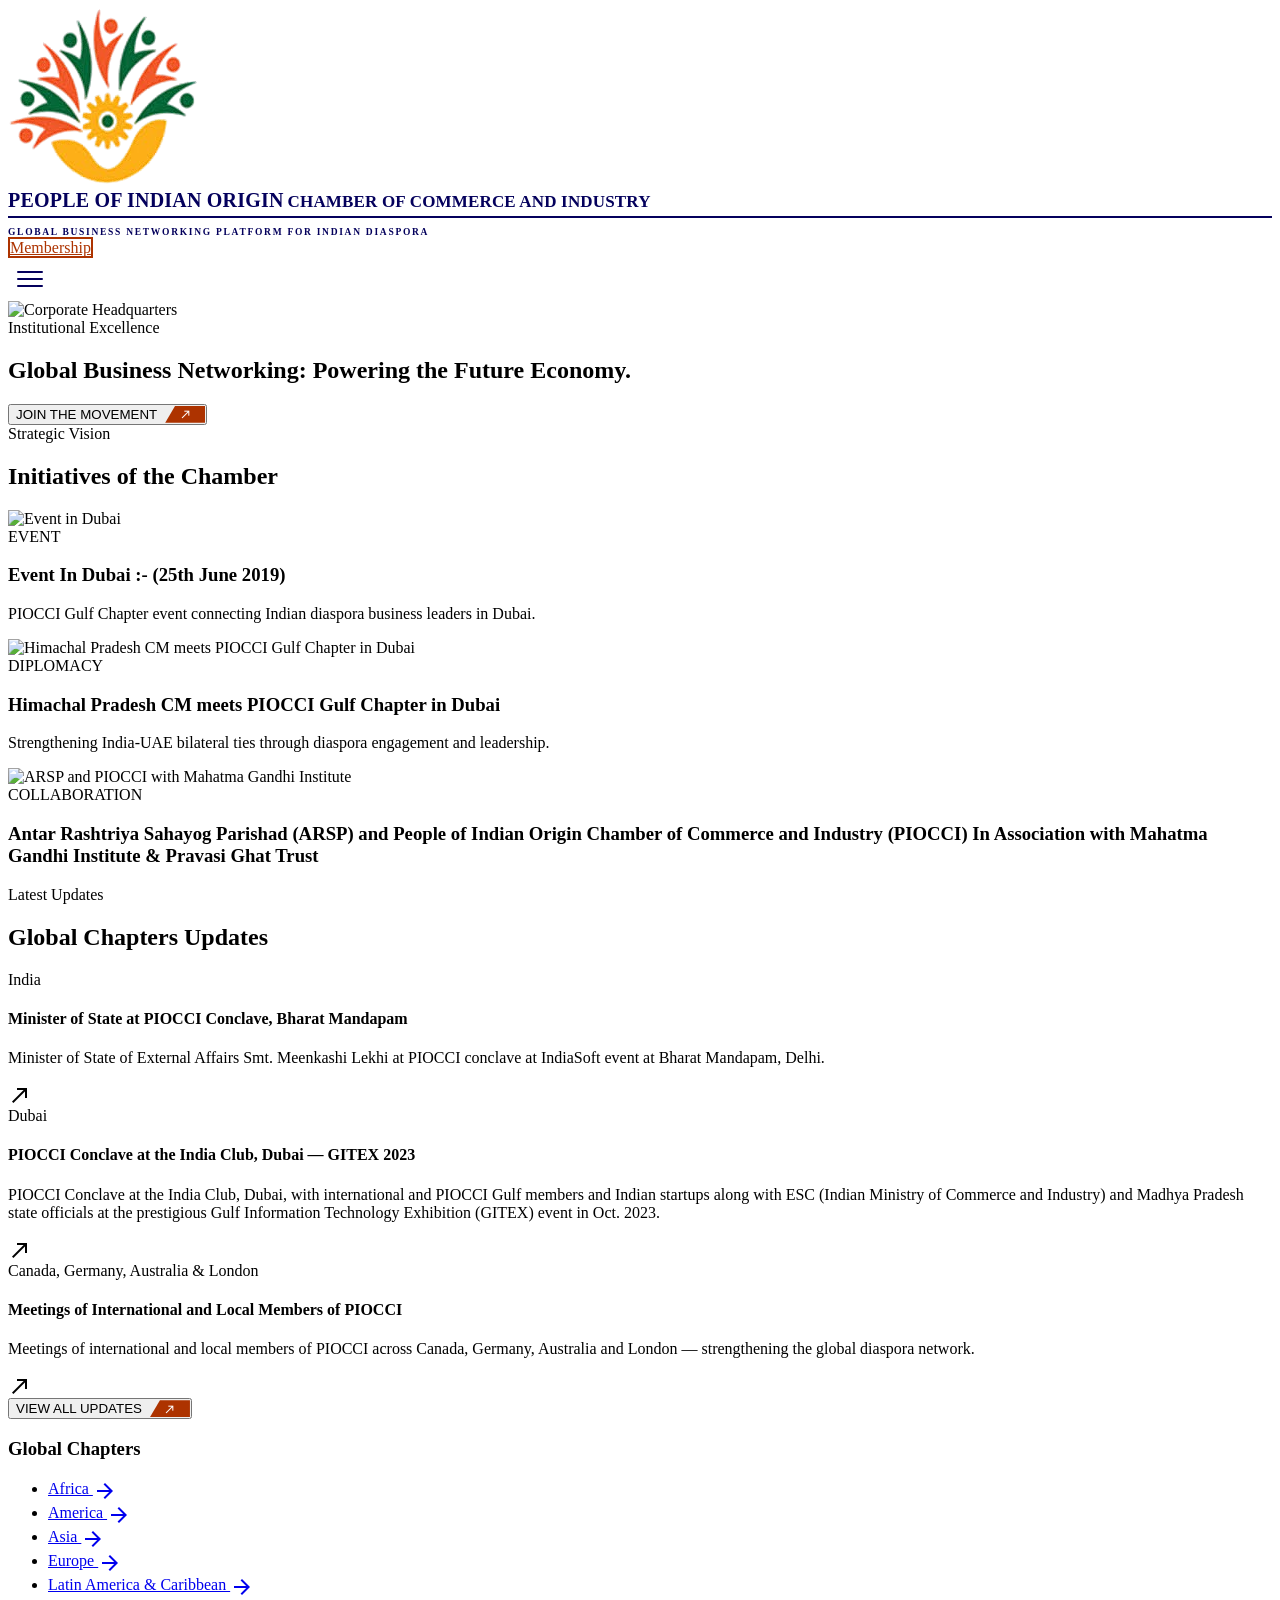
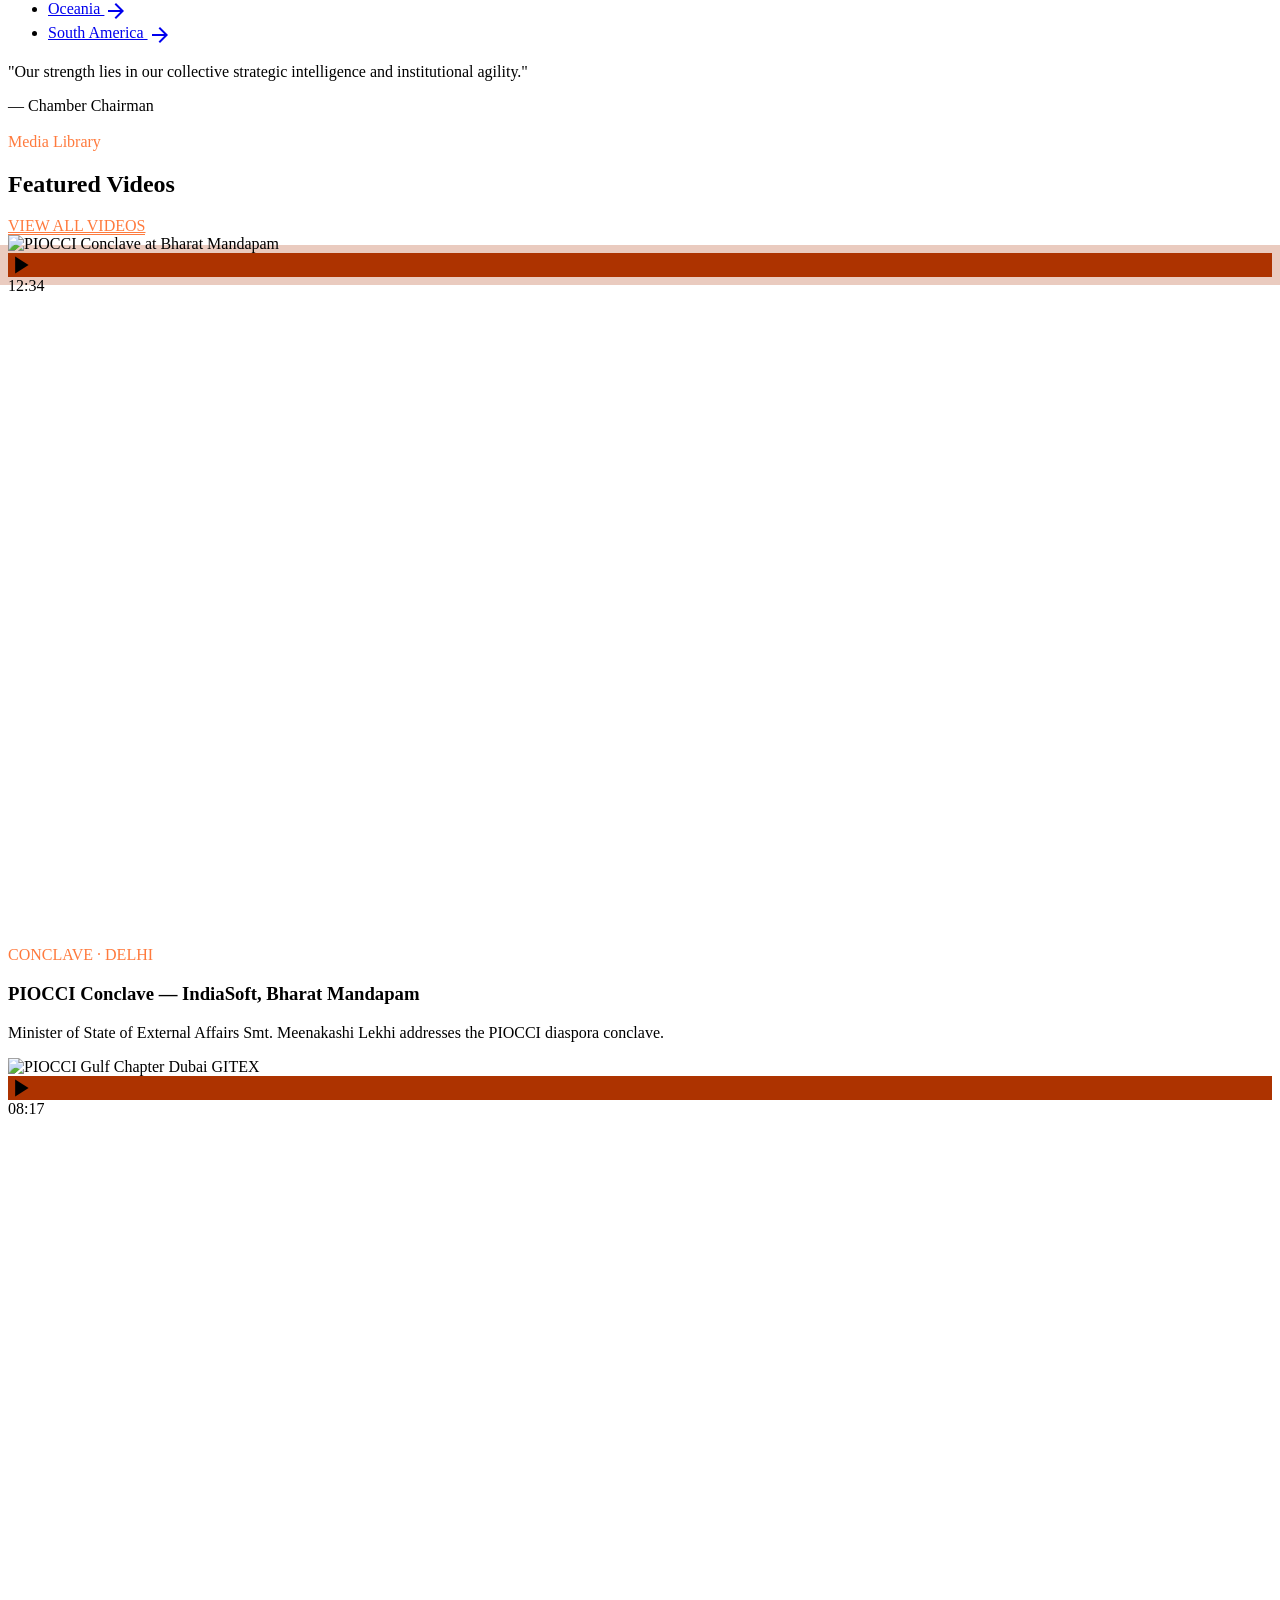
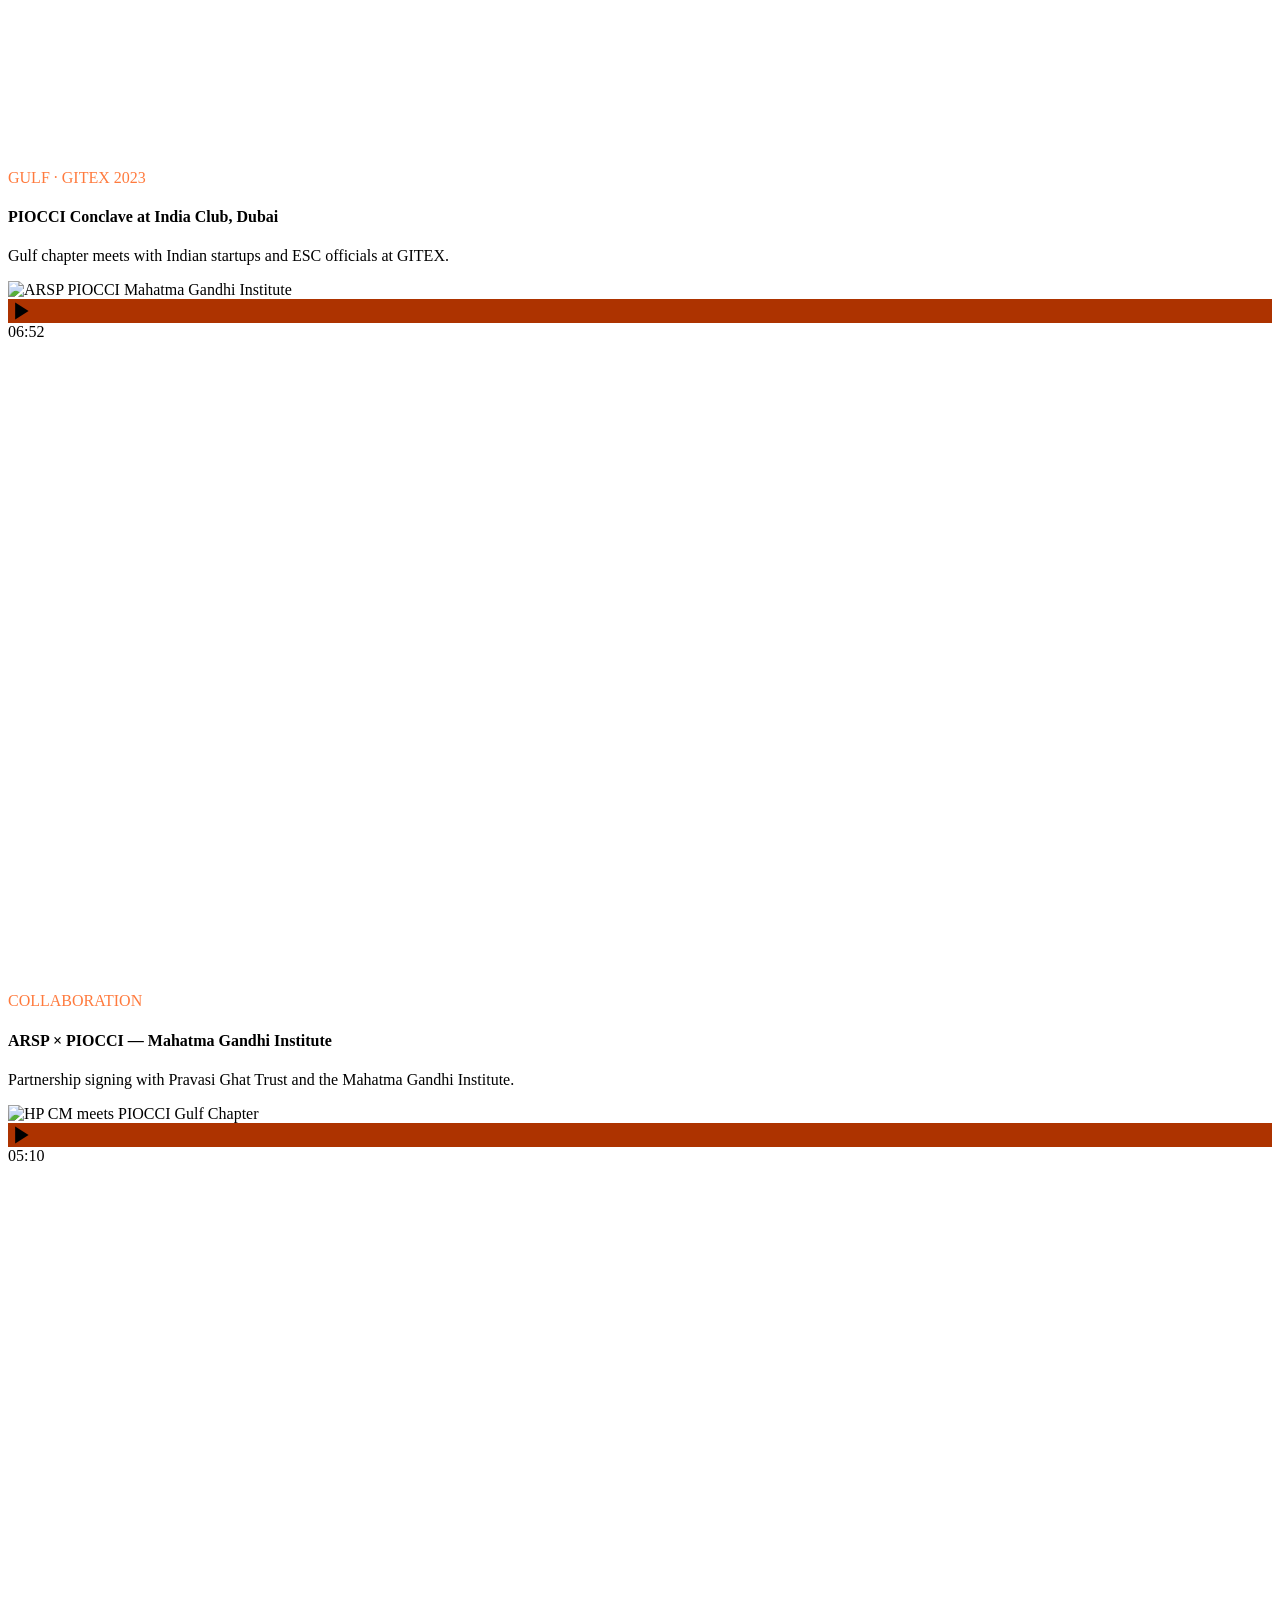
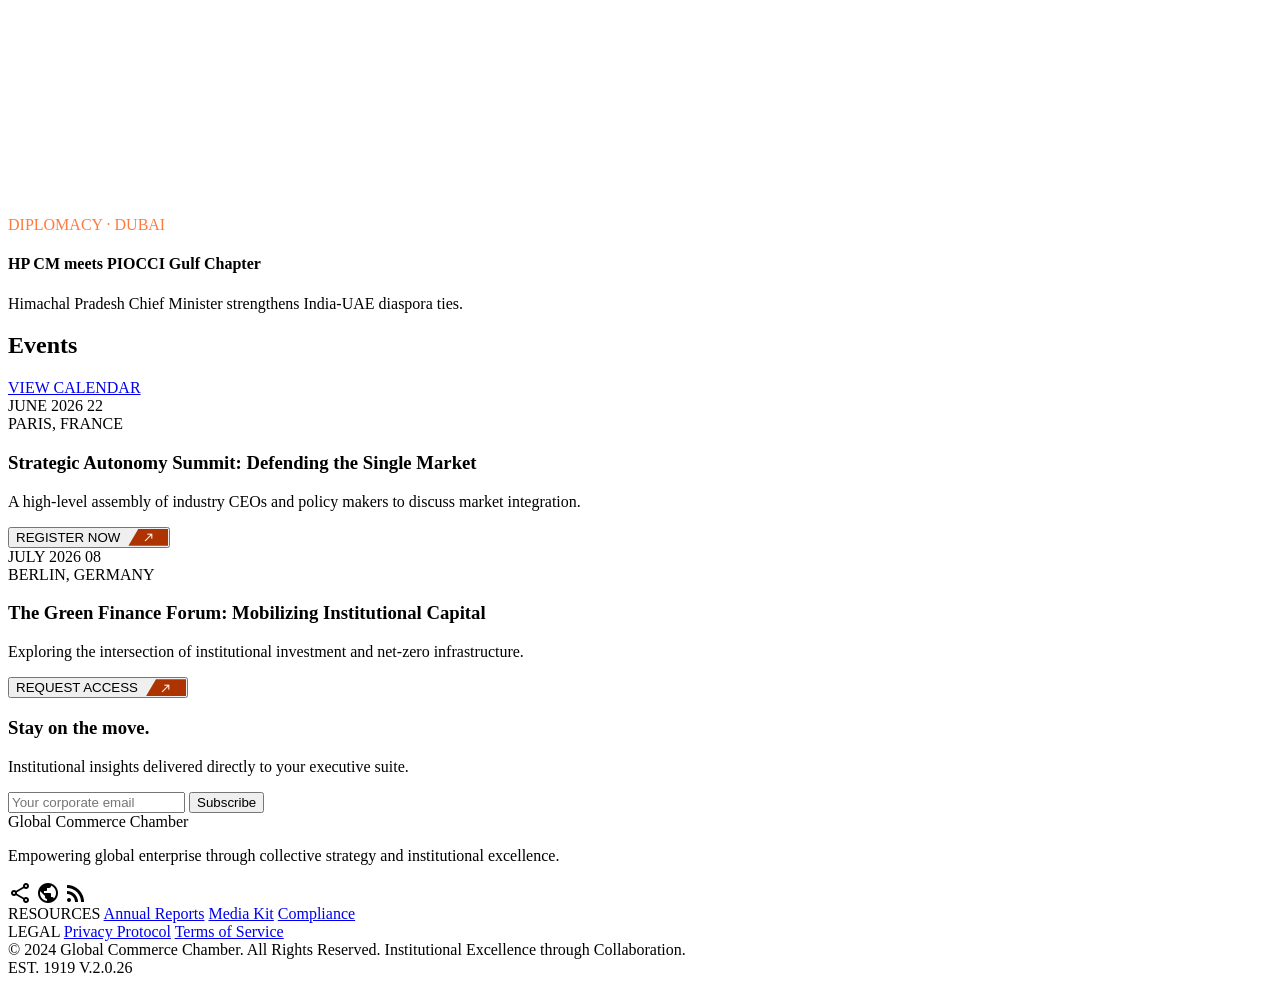
==== commit 7a00e630: "updates" ====
--- a/code.html
+++ b/code.html
@@ -1,457 +1,580 @@
 <!DOCTYPE html>
 
-<html class="light" lang="en"><head>
-<meta charset="utf-8"/>
-<meta content="width=device-width, initial-scale=1.0" name="viewport"/>
-<title>Global Commerce Chamber | Institutional Excellence</title>
-<script src="https://cdn.tailwindcss.com?plugins=forms,container-queries"></script>
-<link href="https://fonts.googleapis.com/css2?family=Manrope:wght@400;500;700;800&amp;display=swap" rel="stylesheet"/>
-<link href="https://fonts.googleapis.com/css2?family=Material+Symbols+Outlined:wght,FILL@100..700,0..1&amp;display=swap" rel="stylesheet"/>
-<link href="https://fonts.googleapis.com/css2?family=Material+Symbols+Outlined:wght,FILL@100..700,0..1&amp;display=swap" rel="stylesheet"/>
-<script id="tailwind-config">
-        tailwind.config = {
-            darkMode: "class",
-            theme: {
-                extend: {
-                    "colors": {
-                        "surface-container-high": "#eae8e7",
-                        "primary-fixed-dim": "#c0c1ff",
-                        "on-primary": "#ffffff",
-                        "surface-bright": "#fbf9f8",
-                        "outline-variant": "#c7c5d3",
-                        "on-surface": "#1b1c1c",
-                        "surface-variant": "#e4e2e2",
-                        "on-error-container": "#93000a",
-                        "on-secondary": "#ffffff",
-                        "primary": "#04005c",
-                        "surface-tint": "#5356a6",
-                        "secondary-container": "#e9052a",
-                        "on-primary-fixed": "#0b0961",
-                        "primary-fixed": "#e1e0ff",
-                        "surface": "#fbf9f8",
-                        "on-tertiary-fixed-variant": "#444650",
-                        "on-tertiary-container": "#8f919c",
-                        "tertiary-fixed-dim": "#c4c6d1",
-                        "tertiary-container": "#272a33",
-                        "surface-container-highest": "#e4e2e2",
-                        "surface-container-low": "#f5f3f3",
-                        "on-primary-fixed-variant": "#3b3d8d",
-                        "surface-container-lowest": "#ffffff",
-                        "inverse-on-surface": "#f2f0f0",
-                        "error-container": "#ffdad6",
-                        "on-tertiary-fixed": "#191b24",
-                        "inverse-surface": "#303030",
-                        "primary-container": "#1d1e6f",
-                        "on-secondary-fixed": "#410005",
-                        "surface-container": "#efeded",
-                        "on-secondary-fixed-variant": "#930015",
-                        "on-tertiary": "#ffffff",
-                        "background": "#fbf9f8",
-                        "on-secondary-container": "#fffbff",
-                        "secondary-fixed-dim": "#ffb3ae",
-                        "on-primary-container": "#878ade",
-                        "on-error": "#ffffff",
-                        "on-background": "#1b1c1c",
-                        "inverse-primary": "#c0c1ff",
-                        "secondary-fixed": "#ffdad7",
-                        "outline": "#777682",
-                        "on-surface-variant": "#464651",
-                        "tertiary-fixed": "#e1e2ee",
-                        "surface-dim": "#dbd9d9",
-                        "error": "#ba1a1a",
-                        "tertiary": "#13161e",
-                        "secondary": "#bb001e"
-                    },
-                    "borderRadius": {
-                        "DEFAULT": "0.25rem",
-                        "lg": "0.5rem",
-                        "xl": "0.75rem",
-                        "full": "9999px"
-                    },
-                    "spacing": {
-                        "stack-lg": "64px",
-                        "stack-md": "24px",
-                        "gutter-grid": "24px",
-                        "stack-sm": "8px",
-                        "section-padding": "80px",
-                        "margin-page": "5vw"
-                    },
-                    "fontFamily": {
-                        "label-caps": ["Manrope"],
-                        "headline-xl": ["Manrope"],
-                        "headline-md": ["Manrope"],
-                        "headline-lg-mobile": ["Manrope"],
-                        "body-md": ["Manrope"],
-                        "body-lg": ["Manrope"],
-                        "headline-lg": ["Manrope"]
-                    },
-                    "fontSize": {
-                        "label-caps": ["12px", {"lineHeight": "1.2", "letterSpacing": "0.1em", "fontWeight": "700"}],
-                        "headline-xl": ["48px", {"lineHeight": "1.1", "letterSpacing": "-0.02em", "fontWeight": "800"}],
-                        "headline-md": ["24px", {"lineHeight": "1.3", "fontWeight": "700"}],
-                        "headline-lg-mobile": ["26px", {"lineHeight": "1.2", "fontWeight": "700"}],
-                        "body-md": ["16px", {"lineHeight": "1.5", "fontWeight": "400"}],
-                        "body-lg": ["18px", {"lineHeight": "1.6", "fontWeight": "400"}],
-                        "headline-lg": ["32px", {"lineHeight": "1.2", "letterSpacing": "-0.01em", "fontWeight": "700"}]
-                    }
-                },
-            },
-        }
-    </script>
-<style>
-        .material-symbols-outlined {
-            font-variation-settings: 'FILL' 0, 'wght' 400, 'GRAD' 0, 'opsz' 24;
-            display: inline-block;
-            vertical-align: middle;
-        }
-
-        .diagonal-accent {
-            position: relative;
-            clip-path: polygon(0 0, 100% 0, 100% 100%, 0 100%);
-        }
-
-        .btn-diagonal {
-            position: relative;
-            padding-right: 48px;
-            overflow: hidden;
-        }
-
-        .btn-diagonal::after {
-            content: "north_east";
-            font-family: 'Material Symbols Outlined';
-            position: absolute;
-            right: 0;
-            top: 0;
-            bottom: 0;
-            width: 40px;
-            background: #bb001e;
-            display: flex;
-            align-items: center;
-            justify-content: center;
-            color: white;
-            clip-path: polygon(25% 0, 100% 0, 100% 100%, 0% 100%);
-        }
-
-        .card-tag {
-            background: #F2F3FF;
-            color: #04005c;
-            padding: 4px 12px;
-            display: inline-block;
-        }
-
-        .bg-slope {
-            clip-path: polygon(0 0, 100% 15%, 100% 100%, 0 85%);
-        }
-
-        .side-nav-active-clip {
-            clip-path: polygon(0% 0%, 85% 0%, 100% 50%, 85% 100%, 0% 100%);
-        }
-    </style>
+<html class="light" lang="en">
+
+<head>
+  <meta charset="utf-8" />
+  <meta content="width=device-width, initial-scale=1.0" name="viewport" />
+  <title>Global Commerce Chamber | Institutional Excellence</title>
+  <script src="https://cdn.tailwindcss.com?plugins=forms,container-queries"></script>
+  <link
+    href="https://fonts.googleapis.com/css2?family=Material+Symbols+Outlined:wght,FILL@100..700,0..1&amp;display=swap"
+    rel="stylesheet" />
+  <link rel="stylesheet" href="style.css" />
+  <script id="tailwind-config">
+    tailwind.config = {
+      darkMode: "class",
+      theme: {
+        extend: {
+          "colors": {
+            "surface-container-high": "#eae8e7",
+            "primary-fixed-dim": "#c0c1ff",
+            "on-primary": "#ffffff",
+            "surface-bright": "#fbf9f8",
+            "outline-variant": "#c7c5d3",
+            "on-surface": "#1b1c1c",
+            "surface-variant": "#e4e2e2",
+            "on-error-container": "#93000a",
+            "on-secondary": "#ffffff",
+            "primary": "#04005c",
+            "surface-tint": "#5356a6",
+            "secondary-container": "#C84000",
+            "on-primary-fixed": "#0b0961",
+            "primary-fixed": "#e1e0ff",
+            "surface": "#fbf9f8",
+            "on-tertiary-fixed-variant": "#444650",
+            "on-tertiary-container": "#8f919c",
+            "tertiary-fixed-dim": "#c4c6d1",
+            "tertiary-container": "#272a33",
+            "surface-container-highest": "#e4e2e2",
+            "surface-container-low": "#f5f3f3",
+            "on-primary-fixed-variant": "#3b3d8d",
+            "surface-container-lowest": "#ffffff",
+            "inverse-on-surface": "#f2f0f0",
+            "error-container": "#ffdad6",
+            "on-tertiary-fixed": "#191b24",
+            "inverse-surface": "#303030",
+            "primary-container": "#1d1e6f",
+            "on-secondary-fixed": "#410005",
+            "surface-container": "#efeded",
+            "on-secondary-fixed-variant": "#930015",
+            "on-tertiary": "#ffffff",
+            "background": "#fbf9f8",
+            "on-secondary-container": "#fffbff",
+            "secondary-fixed-dim": "#ffb3ae",
+            "on-primary-container": "#878ade",
+            "on-error": "#ffffff",
+            "on-background": "#1b1c1c",
+            "inverse-primary": "#c0c1ff",
+            "secondary-fixed": "#ffdad7",
+            "outline": "#777682",
+            "on-surface-variant": "#464651",
+            "tertiary-fixed": "#e1e2ee",
+            "surface-dim": "#dbd9d9",
+            "error": "#ba1a1a",
+            "tertiary": "#13161e",
+            "secondary": "#AD3300"
+          },
+          "borderRadius": {
+            "DEFAULT": "0.25rem",
+            "lg": "0.5rem",
+            "xl": "0.75rem",
+            "full": "9999px"
+          },
+          "spacing": {
+            "stack-lg": "64px",
+            "stack-md": "24px",
+            "gutter-grid": "24px",
+            "stack-sm": "8px",
+            "section-padding": "80px",
+            "margin-page": "5vw"
+          },
+          "fontFamily": {
+            "label-caps": ["Tobias", "Times New Roman", "Georgia", "serif"],
+            "headline-xl": ["Tobias", "Times New Roman", "Georgia", "serif"],
+            "headline-md": ["Tobias", "Times New Roman", "Georgia", "serif"],
+            "headline-lg-mobile": ["Tobias", "Times New Roman", "Georgia", "serif"],
+            "body-md": ["Tobias", "Times New Roman", "Georgia", "serif"],
+            "body-lg": ["Tobias", "Times New Roman", "Georgia", "serif"],
+            "headline-lg": ["Tobias", "Times New Roman", "Georgia", "serif"]
+          },
+          "fontSize": {
+            "label-caps": ["12px", { "lineHeight": "1.2", "letterSpacing": "0.1em", "fontWeight": "700" }],
+            "headline-xl": ["48px", { "lineHeight": "1.1", "letterSpacing": "-0.02em", "fontWeight": "800" }],
+            "headline-md": ["24px", { "lineHeight": "1.3", "fontWeight": "700" }],
+            "headline-lg-mobile": ["26px", { "lineHeight": "1.2", "fontWeight": "700" }],
+            "body-md": ["16px", { "lineHeight": "1.5", "fontWeight": "400" }],
+            "body-lg": ["18px", { "lineHeight": "1.6", "fontWeight": "400" }],
+            "headline-lg": ["32px", { "lineHeight": "1.2", "letterSpacing": "-0.01em", "fontWeight": "700" }]
+          }
+        },
+      },
+    }
+  </script>
+  <!-- styles → style.css -->
 </head>
+
 <body class="bg-background text-on-surface font-body-md selection:bg-secondary selection:text-white">
-<!-- Top Navigation Anchor (As per JSON) -->
-<header class="bg-surface dark:bg-on-background border-b border-outline-variant/30 dark:border-outline-variant/10 docked full-width top-0 z-50">
-<nav class="flex justify-between items-center w-full px-margin-page py-6 max-w-[1440px] mx-auto">
-<div class="font-headline-md text-headline-md font-extrabold text-primary dark:text-primary-fixed uppercase tracking-tight">
-                Global Commerce Chamber
-            </div>
-<div class="hidden md:flex items-center gap-8">
-<a class="text-primary dark:text-primary-fixed border-b-2 border-secondary font-bold pb-1 transition-colors duration-200" href="#">Initiatives</a>
-<a class="text-on-surface-variant dark:text-outline-variant font-medium hover:text-secondary transition-colors duration-200" href="#">Briefings</a>
-<a class="text-on-surface-variant dark:text-outline-variant font-medium hover:text-secondary transition-colors duration-200" href="#">Network</a>
-<a class="text-on-surface-variant dark:text-outline-variant font-medium hover:text-secondary transition-colors duration-200" href="#">Membership</a>
-</div>
-<div class="flex items-center gap-4">
-<button class="p-2 scale-100 hover:scale-[1.02] transition-transform duration-200 text-primary">
-<span class="material-symbols-outlined" data-icon="search">search</span>
-</button>
-<button class="p-2 scale-100 hover:scale-[1.02] transition-transform duration-200 text-primary">
-<span class="material-symbols-outlined" data-icon="account_circle">account_circle</span>
-</button>
-</div>
-</nav>
-</header>
-<div class="flex">
-<!-- Sidebar Navigation (As per JSON) -->
-<aside class="hidden lg:flex fixed left-0 top-24 h-[calc(100vh-6rem)] w-72 bg-primary dark:bg-primary-container flex-col z-40 transition-all duration-300">
-<div class="p-8 flex flex-col gap-2">
-<span class="font-headline-md text-headline-md font-bold text-on-primary">Member Portal</span>
-<span class="font-label-caps text-label-caps text-on-primary/60">Institutional Access</span>
-</div>
-<nav class="flex-grow">
-<ul class="flex flex-col">
-<li class="group">
-<a class="flex items-center gap-4 bg-secondary text-on-secondary py-4 px-6 relative translate-x-1 duration-200" href="#">
-<span class="material-symbols-outlined" data-icon="analytics">analytics</span>
-<span class="font-label-caps text-label-caps">Executive Dashboard</span>
-<div class="absolute right-0 top-0 h-full w-3 bg-surface"></div>
-</a>
-</li>
-<li class="group">
-<a class="flex items-center gap-4 text-on-primary/70 py-4 px-6 hover:bg-primary-fixed-dim/10 transition-all duration-300" href="#">
-<span class="material-symbols-outlined" data-icon="map">map</span>
-<span class="font-label-caps text-label-caps">Strategic Roadmap</span>
-</a>
-</li>
-<li class="group">
-<a class="flex items-center gap-4 text-on-primary/70 py-4 px-6 hover:bg-primary-fixed-dim/10 transition-all duration-300" href="#">
-<span class="material-symbols-outlined" data-icon="group">group</span>
-<span class="font-label-caps text-label-caps">Member Directory</span>
-</a>
-</li>
-<li class="group">
-<a class="flex items-center gap-4 text-on-primary/70 py-4 px-6 hover:bg-primary-fixed-dim/10 transition-all duration-300" href="#">
-<span class="material-symbols-outlined" data-icon="trending_up">trending_up</span>
-<span class="font-label-caps text-label-caps">Economic Insights</span>
-</a>
-</li>
-<li class="group">
-<a class="flex items-center gap-4 text-on-primary/70 py-4 px-6 hover:bg-primary-fixed-dim/10 transition-all duration-300" href="#">
-<span class="material-symbols-outlined" data-icon="history_edu">history_edu</span>
-<span class="font-label-caps text-label-caps">Policy Archive</span>
-</a>
-</li>
-</ul>
-</nav>
-<div class="p-6 border-t border-on-primary/10">
-<button class="w-full bg-secondary text-white font-label-caps text-label-caps py-4 px-4 hover:brightness-110 transition-all">
-                    Join Global Network
-                </button>
-</div>
-<div class="p-6 flex gap-6 text-on-primary/50">
-<span class="material-symbols-outlined cursor-pointer hover:text-white transition-colors" data-icon="settings">settings</span>
-<span class="material-symbols-outlined cursor-pointer hover:text-white transition-colors" data-icon="contact_support">contact_support</span>
-</div>
-</aside>
-<!-- Main Content Canvas -->
-<main class="lg:ml-72 w-full">
-<!-- Hero Section -->
-<section class="relative min-h-[600px] flex items-center overflow-hidden">
-<img alt="Corporate Headquarters" class="absolute inset-0 w-full h-full object-cover" data-alt="A professional, low-angle photograph of a towering modern glass skyscraper against a clear blue sky, reflecting the surrounding urban corporate landscape. The lighting is crisp and natural, emphasizing the architectural lines and prestigious institutional atmosphere. The scene evokes high-level corporate commerce and strategic leadership, maintaining a minimalist and airy light-mode aesthetic with deep navy shadows and subtle red highlights." src="https://lh3.googleusercontent.com/aida-public/[base64]"/>
-<div class="absolute inset-0 bg-primary-container/40"></div>
-<div class="relative z-10 px-margin-page py-section-padding text-white max-w-4xl">
-<span class="bg-secondary text-white font-label-caps text-label-caps px-4 py-2 mb-6 inline-block">Institutional Excellence</span>
-<h1 class="font-headline-xl text-headline-xl mb-8">Global Business Networking: Powering the Future Economy.</h1>
-<button class="bg-primary hover:bg-primary/90 text-white font-label-caps text-label-caps py-5 px-8 btn-diagonal transition-all">
-                        JOIN THE MOVEMENT
-                    </button>
-</div>
-<div class="absolute bottom-0 right-0 w-1/2 h-24 bg-surface" style="clip-path: polygon(100% 0, 100% 100%, 0 100%);"></div>
-</section>
-<!-- Strategic Initiatives: Horizontal Bento Grid -->
-<section class="px-margin-page py-section-padding max-w-[1440px] mx-auto">
-<div class="flex flex-col md:flex-row justify-between items-end mb-stack-lg border-b border-outline-variant/30 pb-6">
-<div>
-<span class="font-label-caps text-label-caps text-secondary uppercase block mb-2">Strategic Vision</span>
-<h2 class="font-headline-lg text-headline-lg text-primary">Initiatives of the Chamber</h2>
-</div>
-</div>
-<div class="grid grid-cols-1 md:grid-cols-3 gap-gutter-grid">
-<!-- Corridor Card -->
-<div class="group cursor-pointer">
-<div class="relative h-64 overflow-hidden mb-6">
-<img alt="Trade Corridors" class="w-full h-full object-cover transition-transform duration-500 group-hover:scale-105" data-alt="A high-contrast professional photograph of business executives in a modern boardroom, engaged in a strategic meeting. The environment is bright and airy with large windows. The color palette features institutional navy blues and clean whites, accented with sharp red geometric details in the background. The mood is collaborative, focused, and high-stakes." src="https://lh3.googleusercontent.com/aida-public/[base64]"/>
-</div>
-<span class="font-label-caps text-label-caps text-on-surface-variant block mb-2">NETWORK</span>
-<h3 class="font-headline-md text-headline-md text-primary group-hover:text-secondary transition-colors">Trade Corridors &amp; Global Markets</h3>
-<p class="font-body-md text-body-md mt-4 text-on-surface-variant">Opening access to emerging high-growth markets through diplomatic channels.</p>
-</div>
-<!-- Transformation Card -->
-<div class="group cursor-pointer">
-<div class="relative h-64 overflow-hidden mb-6">
-<img alt="Eco-Transformation" class="w-full h-full object-cover transition-transform duration-500 group-hover:scale-105" data-alt="A clean, minimalist image representing sustainable energy transformation, featuring a futuristic wind turbine or green energy facility against a soft lavender and white morning sky. The lighting is ethereal and high-key. The composition follows the 'Professional Sophisticate' style with sharp lines and a single red accent indicating progress." src="https://lh3.googleusercontent.com/aida-public/[base64]"/>
-</div>
-<span class="font-label-caps text-label-caps text-on-surface-variant block mb-2">SUSTAINABILITY</span>
-<h3 class="font-headline-md text-headline-md text-primary group-hover:text-secondary transition-colors">Eco-Transformation Protocols</h3>
-<p class="font-body-md text-body-md mt-4 text-on-surface-variant">Guidance for members transitioning to net-zero institutional standards.</p>
-</div>
-<!-- Defense Card -->
-<div class="group cursor-pointer">
-<div class="relative h-64 overflow-hidden mb-6">
-<img alt="Legislative Defense" class="w-full h-full object-cover transition-transform duration-500 group-hover:scale-105" data-alt="A dignified judicial or legislative setting with architectural pillars and a focused, professional atmosphere. The lighting is sophisticated, creating depth with soft shadows. The overall aesthetic is editorial, using whites and slate greys with a prestigious navy blue undertone and sharp red graphic markers." src="https://lh3.googleusercontent.com/aida-public/[base64]"/>
-</div>
-<span class="font-label-caps text-label-caps text-on-surface-variant block mb-2">ADVOCACY</span>
-<h3 class="font-headline-md text-headline-md text-primary group-hover:text-secondary transition-colors">Legislative Defense &amp; Lobbying</h3>
-<p class="font-body-md text-body-md mt-4 text-on-surface-variant">Protecting private enterprise interests in the 2027 presidential debate.</p>
-</div>
-</div>
-</section>
-<!-- Executive Briefings & Diagonal Side Section -->
-<section class="bg-surface-container-low py-section-padding">
-<div class="px-margin-page max-w-[1440px] mx-auto grid grid-cols-12 gap-gutter-grid">
-<div class="col-span-12 lg:col-span-8">
-<span class="font-label-caps text-label-caps text-secondary mb-4 block">Executive Briefings</span>
-<h2 class="font-headline-lg text-headline-lg text-primary mb-stack-md">Intelligence &amp; News</h2>
-<!-- Briefing List -->
-<div class="flex flex-col gap-0">
-<article class="group py-8 border-t border-outline-variant/40 flex justify-between items-center hover:bg-primary-fixed/20 transition-all px-4 -mx-4">
-<div class="flex flex-col gap-2">
-<span class="font-label-caps text-label-caps text-primary-container">Global Resilience</span>
-<h4 class="font-headline-md text-headline-md group-hover:text-secondary transition-colors">The 2026 Sovereign Debt Outlook for G20 Nations</h4>
-<p class="text-on-surface-variant max-w-2xl">A comprehensive analysis of institutional fiscal policy and the impact on international trade flows.</p>
-</div>
-<span class="material-symbols-outlined text-secondary opacity-0 group-hover:opacity-100 transition-opacity" data-icon="north_east">north_east</span>
-</article>
-<article class="group py-8 border-t border-outline-variant/40 flex justify-between items-center hover:bg-primary-fixed/20 transition-all px-4 -mx-4">
-<div class="flex flex-col gap-2">
-<span class="font-label-caps text-label-caps text-primary-container">Digital Sovereignty</span>
-<h4 class="font-headline-md text-headline-md group-hover:text-secondary transition-colors">New Frameworks for European Data Autonomy</h4>
-<p class="text-on-surface-variant max-w-2xl">Legislative updates and strategic imperatives for tech infrastructure investments.</p>
-</div>
-<span class="material-symbols-outlined text-secondary opacity-0 group-hover:opacity-100 transition-opacity" data-icon="north_east">north_east</span>
-</article>
-<article class="group py-8 border-t border-b border-outline-variant/40 flex justify-between items-center hover:bg-primary-fixed/20 transition-all px-4 -mx-4">
-<div class="flex flex-col gap-2">
-<span class="font-label-caps text-label-caps text-primary-container">Market Analysis</span>
-<h4 class="font-headline-md text-headline-md group-hover:text-secondary transition-colors">Transitioning to Hydrogen: Infrastructure Gap Analysis</h4>
-<p class="text-on-surface-variant max-w-2xl">Economic insights into the hydrogen energy sector's maturation and private sector opportunities.</p>
-</div>
-<span class="material-symbols-outlined text-secondary opacity-0 group-hover:opacity-100 transition-opacity" data-icon="north_east">north_east</span>
-</article>
-</div>
-<button class="mt-stack-md border border-primary text-primary font-label-caps text-label-caps py-4 px-8 btn-diagonal hover:bg-primary hover:text-white transition-all">
-                            VIEW ALL BRIEFINGS
-                        </button>
-</div>
-<!-- Diagonal Sidebar -->
-<div class="col-span-12 lg:col-span-4 bg-primary-container text-white p-12 relative overflow-hidden flex flex-col justify-center">
-<div class="absolute top-0 right-0 w-32 h-32 bg-secondary/20" style="clip-path: polygon(100% 0, 100% 100%, 0 0);"></div>
-<h3 class="font-headline-md text-headline-md mb-6 relative z-10">Follow the Movement</h3>
-<ul class="flex flex-col gap-4 relative z-10">
-<li><a class="font-label-caps text-label-caps hover:text-secondary transition-colors border-b border-white/10 pb-2 flex justify-between items-center" href="#">Economic Insights <span class="material-symbols-outlined text-sm" data-icon="arrow_forward">arrow_forward</span></a></li>
-<li><a class="font-label-caps text-label-caps hover:text-secondary transition-colors border-b border-white/10 pb-2 flex justify-between items-center" href="#">Digital Policy <span class="material-symbols-outlined text-sm" data-icon="arrow_forward">arrow_forward</span></a></li>
-<li><a class="font-label-caps text-label-caps hover:text-secondary transition-colors border-b border-white/10 pb-2 flex justify-between items-center" href="#">Labor Laws <span class="material-symbols-outlined text-sm" data-icon="arrow_forward">arrow_forward</span></a></li>
-<li><a class="font-label-caps text-label-caps hover:text-secondary transition-colors border-b border-white/10 pb-2 flex justify-between items-center" href="#">International Trade <span class="material-symbols-outlined text-sm" data-icon="arrow_forward">arrow_forward</span></a></li>
-</ul>
-<div class="mt-stack-lg border-l-4 border-secondary pl-6">
-<p class="font-body-md text-body-md italic text-primary-fixed-dim">"Our strength lies in our collective strategic intelligence and institutional agility."</p>
-<p class="mt-4 font-label-caps text-label-caps uppercase">— Chamber Chairman</p>
-</div>
-</div>
-</div>
-</section>
-<!-- Elite Assemblies (Events) -->
-<section class="px-margin-page py-section-padding max-w-[1440px] mx-auto">
-<div class="flex justify-between items-end mb-stack-lg">
-<h2 class="font-headline-lg text-headline-lg text-primary">Elite Assemblies &amp; Summits</h2>
-<a class="font-label-caps text-label-caps text-secondary border-b border-secondary pb-1" href="#">VIEW CALENDAR</a>
-</div>
-<div class="grid grid-cols-1 md:grid-cols-2 gap-gutter-grid">
-<!-- Event 1 -->
-<div class="bg-primary flex flex-col md:flex-row h-full overflow-hidden group">
-<div class="md:w-2/5 p-8 flex flex-col justify-between bg-primary-container text-white relative">
-<div class="absolute -top-10 -left-10 w-32 h-32 bg-secondary rotate-45"></div>
-<div class="relative z-10">
-<span class="font-label-caps text-label-caps text-secondary-fixed block mb-2">JUNE 2026</span>
-<span class="font-headline-xl text-headline-xl block">22</span>
-</div>
-<span class="font-label-caps text-label-caps text-on-primary-container">PARIS, FRANCE</span>
-</div>
-<div class="md:w-3/5 p-8 text-white flex flex-col justify-between bg-primary relative overflow-hidden">
-<div class="relative z-10">
-<h3 class="font-headline-md text-headline-md mb-4">Strategic Autonomy Summit: Defending the Single Market</h3>
-<p class="font-body-md text-body-md text-on-primary/70 mb-6">A high-level assembly of industry CEOs and policy makers to discuss market integration.</p>
-</div>
-<button class="bg-white text-primary font-label-caps text-label-caps py-4 px-6 self-start btn-diagonal group-hover:bg-secondary group-hover:text-white transition-all after:bg-primary-container group-hover:after:bg-white">
-                                REGISTER NOW
-                            </button>
-</div>
-</div>
-<!-- Event 2 -->
-<div class="bg-surface-container flex flex-col md:flex-row h-full overflow-hidden group">
-<div class="md:w-2/5 p-8 flex flex-col justify-between bg-outline-variant text-primary relative">
-<div class="relative z-10">
-<span class="font-label-caps text-label-caps text-primary block mb-2">JULY 2026</span>
-<span class="font-headline-xl text-headline-xl block">08</span>
-</div>
-<span class="font-label-caps text-label-caps text-primary">BERLIN, GERMANY</span>
-</div>
-<div class="md:w-3/5 p-8 text-primary flex flex-col justify-between bg-white relative overflow-hidden border border-outline-variant">
-<div class="relative z-10">
-<h3 class="font-headline-md text-headline-md mb-4">The Green Finance Forum: Mobilizing Institutional Capital</h3>
-<p class="font-body-md text-body-md text-on-surface-variant mb-6">Exploring the intersection of institutional investment and net-zero infrastructure.</p>
-</div>
-<button class="bg-primary text-white font-label-caps text-label-caps py-4 px-6 self-start btn-diagonal hover:bg-secondary transition-all">
-                                REQUEST ACCESS
-                            </button>
-</div>
-</div>
-</div>
-</section>
-<!-- Newsletter Footer Bar -->
-<section class="bg-secondary py-12 px-margin-page">
-<div class="max-w-[1440px] mx-auto flex flex-col md:flex-row justify-between items-center gap-stack-md">
-<div class="text-white">
-<h3 class="font-headline-md text-headline-md mb-2">Stay on the move.</h3>
-<p class="font-body-md text-body-md opacity-90">Institutional insights delivered directly to your executive suite.</p>
-</div>
-<div class="flex w-full md:w-auto">
-<input class="bg-white/10 border-white/30 text-white placeholder:text-white/60 focus:ring-0 focus:border-white p-4 w-full md:w-80" placeholder="Your corporate email" type="email"/>
-<button class="bg-white text-secondary font-label-caps text-label-caps px-8 py-4 hover:bg-primary-container hover:text-white transition-all uppercase font-bold">Subscribe</button>
-</div>
-</div>
-</section>
-<!-- Footer (As per JSON) -->
-<footer class="bg-on-surface dark:bg-surface-container-lowest w-full py-section-padding px-margin-page">
-<div class="w-full flex flex-col md:flex-row justify-between items-start gap-stack-lg max-w-[1440px] mx-auto">
-<div class="flex flex-col gap-6 max-w-sm">
-<div class="font-headline-md text-headline-md text-on-primary dark:text-primary font-bold">Global Commerce Chamber</div>
-<p class="text-surface-variant dark:text-on-surface-variant font-body-md">Empowering global enterprise through collective strategy and institutional excellence.</p>
-<div class="flex gap-4">
-<span class="material-symbols-outlined text-surface-variant cursor-pointer hover:text-secondary" data-icon="share">share</span>
-<span class="material-symbols-outlined text-surface-variant cursor-pointer hover:text-secondary" data-icon="public">public</span>
-<span class="material-symbols-outlined text-surface-variant cursor-pointer hover:text-secondary" data-icon="rss_feed">rss_feed</span>
-</div>
-</div>
-<div class="grid grid-cols-2 gap-16">
-<div class="flex flex-col gap-4">
-<span class="font-label-caps text-label-caps text-surface">RESOURCES</span>
-<a class="text-surface-variant hover:text-secondary-fixed-dim transition-colors" href="#">Annual Reports</a>
-<a class="text-surface-variant hover:text-secondary-fixed-dim transition-colors" href="#">Media Kit</a>
-<a class="text-surface-variant hover:text-secondary-fixed-dim transition-colors" href="#">Compliance</a>
-</div>
-<div class="flex flex-col gap-4">
-<span class="font-label-caps text-label-caps text-surface">LEGAL</span>
-<a class="text-surface-variant hover:text-secondary-fixed-dim transition-colors" href="#">Privacy Protocol</a>
-<a class="text-surface-variant hover:text-secondary-fixed-dim transition-colors" href="#">Terms of Service</a>
-</div>
-</div>
-</div>
-<div class="max-w-[1440px] mx-auto mt-stack-lg pt-stack-md border-t border-outline-variant/20 flex flex-col md:flex-row justify-between text-surface-variant font-label-caps text-label-caps">
-<span>© 2024 Global Commerce Chamber. All Rights Reserved. Institutional Excellence through Collaboration.</span>
-<div class="flex gap-8 mt-4 md:mt-0">
-<span>EST. 1919</span>
-<span>V.2.0.26</span>
-</div>
-</div>
-</footer>
-</main>
-</div>
-<!-- Floating Action Button (As per Rule - Only for Home/Dash) -->
-<button class="fixed bottom-8 right-8 bg-secondary text-white w-16 h-16 rounded-full shadow-2xl flex items-center justify-center hover:scale-110 transition-transform z-50">
-<span class="material-symbols-outlined" data-icon="add" style="font-variation-settings: 'FILL' 0, 'wght' 700;">add</span>
-</button>
-<script>
-        // Micro-interactions and atmosphere
-        document.addEventListener('DOMContentLoaded', () => {
-            // Header scroll effect
-            const header = document.querySelector('header');
-            window.addEventListener('scroll', () => {
-                if (window.scrollY > 20) {
-                    header.classList.add('shadow-lg');
-                } else {
-                    header.classList.remove('shadow-lg');
-                }
-            });
-
-            // Smooth parallax simple
-            window.addEventListener('scroll', () => {
-                const scrolled = window.pageYOffset;
-                const heroImg = document.querySelector('.relative.min-h-\\[600px\\] img');
-                if(heroImg) {
-                    heroImg.style.transform = `translateY(${scrolled * 0.4}px)`;
-                }
-            });
-        });
-    </script>
-</body></html>
+  <!-- Top Navigation Anchor (As per JSON) -->
+  <header class="bg-surface border-b border-outline-variant/30 sticky top-0 z-50 shadow-sm">
+    <nav class="flex justify-between items-center w-full px-margin-page py-4 max-w-[1440px] mx-auto">
+      <div class="flex items-center gap-4">
+        <img alt="PIOCCI Logo" src="logo.png" class="h-16 w-auto object-contain flex-shrink-0" />
+        <div class="flex flex-col leading-tight select-none">
+          <span
+            style="font-size:20px;font-weight:800;color:#04005c;letter-spacing:.01em;text-transform:uppercase;line-height:1.15;">People
+            of Indian Origin</span>
+          <span
+            style="font-size:17px;font-weight:700;color:#04005c;letter-spacing:.01em;text-transform:uppercase;line-height:1.2;">Chamber
+            of Commerce and Industry</span>
+          <span style="display:block;height:1.5px;background:#04005c;margin:4px 0 3px;"></span>
+          <span
+            style="font-size:9.5px;font-weight:700;color:#04005c;letter-spacing:.18em;text-transform:uppercase;line-height:1;">Global
+            Business Networking Platform for Indian Diaspora</span>
+        </div>
+      </div>
+      <div class="flex items-center gap-3">
+        <a href="#" class="hidden sm:inline-block font-label-caps text-label-caps px-5 py-2 transition-all duration-200"
+          style="border:2px solid #AD3300;color:#AD3300;"
+          onmouseover="this.style.background='#AD3300';this.style.color='#fff'"
+          onmouseout="this.style.background='transparent';this.style.color='#AD3300'">Membership</a>
+        <button id="navToggle" onclick="toggleCircleNav()" aria-label="Open navigation">
+          <span class="bar"></span>
+          <span class="bar"></span>
+          <span class="bar"></span>
+        </button>
+      </div>
+    </nav>
+  </header>
+
+  <!-- Backdrop (click to close) -->
+  <div id="navOverlay" onclick="closeCircleNav()"></div>
+
+  <!--
+    QUARTER-CIRCLE NAV
+    Each .arc-item is anchored at right:0 top:0 (the top-right corner = circle centre).
+    transform-origin: right top  → rotating the arm like a clock hand.
+    The arm extends LEFT by 400px (≈ clip radius).
+    Text is left-aligned, so it STARTS at the arc edge and reads toward the centre.
+    --angle drives both the rotation and the stagger-slide.
+  -->
+  <nav id="circleNav" aria-label="Site navigation">
+    <!-- X button — top-right corner of the visible circle -->
+    <button id="circleCloseBtn" onclick="closeCircleNav()" aria-label="Close navigation">✕</button>
+    <ul>
+      <li class="arc-item" style="transform:rotate(10deg);"><a href="#" class="arc-link" onclick="closeCircleNav()">Home</a></li>
+      <li class="arc-item" style="transform:rotate(22deg);"><a href="#" class="arc-link" onclick="closeCircleNav()">About Us</a></li>
+      <li class="arc-item" style="transform:rotate(34deg);"><a href="#" class="arc-link" onclick="closeCircleNav()">Events</a></li>
+      <li class="arc-item" style="transform:rotate(46deg);"><a href="#" class="arc-link" onclick="closeCircleNav()">Gallery</a></li>
+      <li class="arc-item" style="transform:rotate(58deg);"><a href="#" class="arc-link" onclick="closeCircleNav()">Membership</a></li>
+      <li class="arc-item" style="transform:rotate(70deg);"><a href="#" class="arc-link" onclick="closeCircleNav()">Biennial 2025</a></li>
+      <li class="arc-item" style="transform:rotate(80deg);"><a href="#" class="arc-link" onclick="closeCircleNav()">Contact Us</a></li>
+    </ul>
+  </nav>
+  <div class="flex">
+    <!-- Sidebar Navigation (As per JSON) -->
+    <!-- Main Content Canvas -->
+    <main class="w-full">
+      <!-- Hero Section -->
+      <section class="relative min-h-[600px] flex items-center overflow-hidden">
+        <img alt="Corporate Headquarters" class="absolute inset-0 w-full h-full object-cover"
+          data-alt="A professional, low-angle photograph of a towering modern glass skyscraper against a clear blue sky, reflecting the surrounding urban corporate landscape. The lighting is crisp and natural, emphasizing the architectural lines and prestigious institutional atmosphere. The scene evokes high-level corporate commerce and strategic leadership, maintaining a minimalist and airy light-mode aesthetic with deep navy shadows and subtle red highlights."
+          src="https://lh3.googleusercontent.com/aida-public/[base64]" />
+        <div class="absolute inset-0 bg-primary-container/40"></div>
+        <div class="relative z-10 px-margin-page py-section-padding text-white max-w-4xl">
+          <span
+            class="bg-secondary text-white font-label-caps text-label-caps px-4 py-2 mb-6 inline-block">Institutional
+            Excellence</span>
+          <h1 class="font-headline-xl text-headline-xl mb-8">Global Business Networking: Powering the Future Economy.
+          </h1>
+          <button
+            class="bg-primary hover:bg-primary/90 text-white font-label-caps text-label-caps py-5 px-8 btn-diagonal transition-all">
+            JOIN THE MOVEMENT
+          </button>
+        </div>
+        <div class="absolute bottom-0 right-0 w-1/2 h-24 bg-surface"
+          style="clip-path: polygon(100% 0, 100% 100%, 0 100%);"></div>
+      </section>
+      <!-- Strategic Initiatives: Horizontal Bento Grid -->
+      <section class="px-margin-page py-section-padding max-w-[1440px] mx-auto">
+        <div
+          class="flex flex-col md:flex-row justify-between items-end mb-stack-lg border-b border-outline-variant/30 pb-6">
+          <div>
+            <span class="font-label-caps text-label-caps text-secondary uppercase block mb-2">Strategic Vision</span>
+            <h2 class="font-headline-lg text-headline-lg text-primary">Initiatives of the Chamber</h2>
+          </div>
+        </div>
+        <div class="grid grid-cols-1 md:grid-cols-3 gap-gutter-grid">
+          <!-- Dubai Event Card -->
+          <div class="group cursor-pointer">
+            <div class="relative h-64 overflow-hidden mb-6">
+              <img alt="Event in Dubai"
+                class="w-full h-full object-cover transition-transform duration-500 group-hover:scale-105"
+                src="https://lh3.googleusercontent.com/aida-public/[base64]" />
+            </div>
+            <span class="font-label-caps text-label-caps text-on-surface-variant block mb-2">EVENT</span>
+            <h3 class="font-headline-md text-headline-md text-primary group-hover:text-secondary transition-colors">
+              Event In Dubai :- (25th June 2019)</h3>
+            <p class="font-body-md text-body-md mt-4 text-on-surface-variant">PIOCCI Gulf Chapter event connecting
+              Indian diaspora business leaders in Dubai.</p>
+          </div>
+          <!-- HP CM Card -->
+          <div class="group cursor-pointer">
+            <div class="relative h-64 overflow-hidden mb-6">
+              <img alt="Himachal Pradesh CM meets PIOCCI Gulf Chapter in Dubai"
+                class="w-full h-full object-cover transition-transform duration-500 group-hover:scale-105"
+                src="https://lh3.googleusercontent.com/aida-public/[base64]" />
+            </div>
+            <span class="font-label-caps text-label-caps text-on-surface-variant block mb-2">DIPLOMACY</span>
+            <h3 class="font-headline-md text-headline-md text-primary group-hover:text-secondary transition-colors">
+              Himachal Pradesh CM meets PIOCCI Gulf Chapter in Dubai</h3>
+            <p class="font-body-md text-body-md mt-4 text-on-surface-variant">Strengthening India-UAE bilateral ties
+              through diaspora engagement and leadership.</p>
+          </div>
+          <!-- ARSP Card -->
+          <div class="group cursor-pointer">
+            <div class="relative h-64 overflow-hidden mb-6">
+              <img alt="ARSP and PIOCCI with Mahatma Gandhi Institute"
+                class="w-full h-full object-cover transition-transform duration-500 group-hover:scale-105"
+                src="https://lh3.googleusercontent.com/aida-public/[base64]" />
+            </div>
+            <span class="font-label-caps text-label-caps text-on-surface-variant block mb-2">COLLABORATION</span>
+            <h3 class="font-headline-md text-headline-md text-primary group-hover:text-secondary transition-colors">
+              Antar Rashtriya Sahayog Parishad (ARSP) and People of Indian Origin Chamber of Commerce and Industry
+              (PIOCCI) In Association with Mahatma Gandhi Institute &amp; Pravasi Ghat Trust</h3>
+          </div>
+        </div>
+      </section>
+      <!-- Executive Briefings & Diagonal Side Section -->
+      <section class="bg-surface-container-low py-section-padding">
+        <div class="px-margin-page max-w-[1440px] mx-auto grid grid-cols-12 gap-gutter-grid">
+          <div class="col-span-12 lg:col-span-8">
+            <span class="font-label-caps text-label-caps text-secondary mb-4 block">Latest Updates</span>
+            <h2 class="font-headline-lg text-headline-lg text-primary mb-stack-md">Global Chapters Updates</h2>
+            <!-- Updates List -->
+            <div class="flex flex-col gap-0">
+              <article
+                class="group py-8 border-t border-outline-variant/40 flex justify-between items-start hover:bg-primary-fixed/20 transition-all px-4 -mx-4">
+                <div class="flex flex-col gap-2">
+                  <span class="font-label-caps text-label-caps text-primary-container">India</span>
+                  <h4 class="font-headline-md text-headline-md group-hover:text-secondary transition-colors">Minister of
+                    State at PIOCCI Conclave, Bharat Mandapam</h4>
+                  <p class="text-on-surface-variant max-w-2xl">Minister of State of External Affairs Smt. Meenkashi
+                    Lekhi at PIOCCI conclave at IndiaSoft event at Bharat Mandapam, Delhi.</p>
+                </div>
+                <span
+                  class="material-symbols-outlined text-secondary opacity-0 group-hover:opacity-100 transition-opacity"
+                  data-icon="north_east">north_east</span>
+              </article>
+              <article
+                class="group py-8 border-t border-outline-variant/40 flex justify-between items-start hover:bg-primary-fixed/20 transition-all px-4 -mx-4">
+                <div class="flex flex-col gap-2">
+                  <span class="font-label-caps text-label-caps text-primary-container">Dubai</span>
+                  <h4 class="font-headline-md text-headline-md group-hover:text-secondary transition-colors">PIOCCI
+                    Conclave at the India Club, Dubai — GITEX 2023</h4>
+                  <p class="text-on-surface-variant max-w-2xl">PIOCCI Conclave at the India Club, Dubai, with
+                    international and PIOCCI Gulf members and Indian startups along with ESC (Indian Ministry of
+                    Commerce and Industry) and Madhya Pradesh state officials at the prestigious Gulf Information
+                    Technology Exhibition (GITEX) event in Oct. 2023.</p>
+                </div>
+                <span
+                  class="material-symbols-outlined text-secondary opacity-0 group-hover:opacity-100 transition-opacity"
+                  data-icon="north_east">north_east</span>
+              </article>
+              <article
+                class="group py-8 border-t border-b border-outline-variant/40 flex justify-between items-start hover:bg-primary-fixed/20 transition-all px-4 -mx-4">
+                <div class="flex flex-col gap-2">
+                  <span class="font-label-caps text-label-caps text-primary-container">Canada, Germany, Australia &amp;
+                    London</span>
+                  <h4 class="font-headline-md text-headline-md group-hover:text-secondary transition-colors">Meetings of
+                    International and Local Members of PIOCCI</h4>
+                  <p class="text-on-surface-variant max-w-2xl">Meetings of international and local members of PIOCCI
+                    across Canada, Germany, Australia and London — strengthening the global diaspora network.</p>
+                </div>
+                <span
+                  class="material-symbols-outlined text-secondary opacity-0 group-hover:opacity-100 transition-opacity"
+                  data-icon="north_east">north_east</span>
+              </article>
+            </div>
+            <button
+              class="mt-stack-md border border-primary text-primary font-label-caps text-label-caps py-4 px-8 btn-diagonal hover:bg-primary hover:text-white transition-all">
+              VIEW ALL UPDATES
+            </button>
+          </div>
+          <!-- Diagonal Sidebar -->
+          <div
+            class="col-span-12 lg:col-span-4 bg-primary-container text-white p-12 relative overflow-hidden flex flex-col justify-center">
+            <div class="absolute top-0 right-0 w-32 h-32 bg-secondary/20"
+              style="clip-path: polygon(100% 0, 100% 100%, 0 0);"></div>
+            <h3 class="font-headline-md text-headline-md mb-6 relative z-10">Global Chapters</h3>
+            <ul class="flex flex-col gap-4 relative z-10">
+              <li><a
+                  class="font-label-caps text-label-caps hover:text-secondary transition-colors border-b border-white/10 pb-2 flex justify-between items-center"
+                  href="#">Africa <span class="material-symbols-outlined text-sm"
+                    data-icon="arrow_forward">arrow_forward</span></a></li>
+              <li><a
+                  class="font-label-caps text-label-caps hover:text-secondary transition-colors border-b border-white/10 pb-2 flex justify-between items-center"
+                  href="#">America <span class="material-symbols-outlined text-sm"
+                    data-icon="arrow_forward">arrow_forward</span></a></li>
+              <li><a
+                  class="font-label-caps text-label-caps hover:text-secondary transition-colors border-b border-white/10 pb-2 flex justify-between items-center"
+                  href="#">Asia <span class="material-symbols-outlined text-sm"
+                    data-icon="arrow_forward">arrow_forward</span></a></li>
+              <li><a
+                  class="font-label-caps text-label-caps hover:text-secondary transition-colors border-b border-white/10 pb-2 flex justify-between items-center"
+                  href="#">Europe <span class="material-symbols-outlined text-sm"
+                    data-icon="arrow_forward">arrow_forward</span></a></li>
+              <li><a
+                  class="font-label-caps text-label-caps hover:text-secondary transition-colors border-b border-white/10 pb-2 flex justify-between items-center"
+                  href="#">Latin America &amp; Caribbean <span class="material-symbols-outlined text-sm"
+                    data-icon="arrow_forward">arrow_forward</span></a></li>
+              <li><a
+                  class="font-label-caps text-label-caps hover:text-secondary transition-colors border-b border-white/10 pb-2 flex justify-between items-center"
+                  href="#">Oceania <span class="material-symbols-outlined text-sm"
+                    data-icon="arrow_forward">arrow_forward</span></a></li>
+              <li><a
+                  class="font-label-caps text-label-caps hover:text-secondary transition-colors border-b border-white/10 pb-2 flex justify-between items-center"
+                  href="#">South America <span class="material-symbols-outlined text-sm"
+                    data-icon="arrow_forward">arrow_forward</span></a></li>
+            </ul>
+            <div class="mt-stack-lg border-l-4 border-secondary pl-6">
+              <p class="font-body-md text-body-md italic text-primary-fixed-dim">"Our strength lies in our collective
+                strategic intelligence and institutional agility."</p>
+              <p class="mt-4 font-label-caps text-label-caps uppercase">— Chamber Chairman</p>
+            </div>
+          </div>
+        </div>
+      </section>
+      <!-- Featured Videos -->
+      <section class="relative overflow-hidden bg-primary py-section-padding">
+        <!-- Big decorative circle — right side, echoing the nav arc aesthetic -->
+        <div class="pointer-events-none absolute -right-32 top-1/2 -translate-y-1/2 w-[540px] h-[540px] rounded-full"
+          style="background:radial-gradient(circle at 60% 50%,#1a1b6e 0%,#04005c 55%,#020240 100%);box-shadow:inset -8px 0 40px 0 rgba(173,51,0,0.18);border:1.5px solid rgba(255,255,255,0.07);"></div>
+
+        <div class="relative z-10 px-margin-page max-w-[1440px] mx-auto">
+          <!-- Header row -->
+          <div class="flex flex-col md:flex-row justify-between items-end mb-stack-lg">
+            <div>
+              <span class="font-label-caps text-label-caps block mb-2" style="color:#ff7a3d;">Media Library</span>
+              <h2 class="font-headline-lg text-headline-lg text-white">Featured Videos</h2>
+            </div>
+            <a class="font-label-caps text-label-caps pb-1 mt-4 md:mt-0" href="#"
+              style="color:#ff7a3d;border-bottom:1.5px solid #ff7a3d;">VIEW ALL VIDEOS</a>
+          </div>
+
+          <!-- Video grid: 1 large + 2 small -->
+          <div class="grid grid-cols-1 md:grid-cols-12 gap-gutter-grid">
+            <!-- Main featured video -->
+            <div class="md:col-span-7 group cursor-pointer">
+              <div class="relative overflow-hidden" style="aspect-ratio:16/9;">
+                <img alt="PIOCCI Conclave at Bharat Mandapam"
+                  class="w-full h-full object-cover transition-transform duration-500 group-hover:scale-105"
+                  src="https://lh3.googleusercontent.com/aida-public/[base64]" />
+                <div class="absolute inset-0 bg-primary/40 group-hover:bg-primary/20 transition-all duration-300"></div>
+                <!-- Play button -->
+                <div class="absolute inset-0 flex items-center justify-center">
+                  <div class="w-16 h-16 rounded-full flex items-center justify-center transition-transform duration-300 group-hover:scale-110"
+                    style="background:#AD3300;box-shadow:0 0 0 8px rgba(173,51,0,0.25);">
+                    <span class="material-symbols-outlined text-white text-3xl" style="font-variation-settings:'FILL' 1,'wght' 700;">play_arrow</span>
+                  </div>
+                </div>
+                <!-- Duration badge -->
+                <span class="absolute bottom-3 right-3 bg-black/70 text-white font-label-caps text-label-caps px-2 py-1">12:34</span>
+              </div>
+              <div class="mt-4">
+                <span class="font-label-caps text-label-caps block mb-1" style="color:#ff7a3d;">CONCLAVE · DELHI</span>
+                <h3 class="font-headline-md text-headline-md text-white transition-colors" style="transition:color .2s;" onmouseover="this.style.color='#ff7a3d'" onmouseout="this.style.color='#fff'">
+                  PIOCCI Conclave — IndiaSoft, Bharat Mandapam</h3>
+                <p class="font-body-md text-body-md text-white/60 mt-2">Minister of State of External Affairs Smt. Meenakashi Lekhi addresses the PIOCCI diaspora conclave.</p>
+              </div>
+            </div>
+
+            <!-- Side videos -->
+            <div class="md:col-span-5 flex flex-col gap-gutter-grid">
+              <!-- Video 2 -->
+              <div class="group cursor-pointer flex gap-4 items-start">
+                <div class="relative flex-shrink-0 w-36 overflow-hidden" style="aspect-ratio:16/9;">
+                  <img alt="PIOCCI Gulf Chapter Dubai GITEX"
+                    class="w-full h-full object-cover transition-transform duration-500 group-hover:scale-105"
+                    src="https://lh3.googleusercontent.com/aida-public/[base64]" />
+                  <div class="absolute inset-0 bg-primary/40 flex items-center justify-center">
+                    <div class="w-8 h-8 rounded-full flex items-center justify-center" style="background:#AD3300;">
+                      <span class="material-symbols-outlined text-white text-base" style="font-variation-settings:'FILL' 1,'wght' 700;">play_arrow</span>
+                    </div>
+                  </div>
+                  <span class="absolute bottom-1 right-1 bg-black/70 text-white text-[10px] font-bold px-1">08:17</span>
+                </div>
+                <div class="flex-1">
+                  <span class="font-label-caps text-label-caps block mb-1" style="color:#ff7a3d;">GULF · GITEX 2023</span>
+                  <h4 class="font-headline-md text-headline-md text-white text-[16px] leading-snug transition-colors" onmouseover="this.style.color='#ff7a3d'" onmouseout="this.style.color='#fff'">
+                    PIOCCI Conclave at India Club, Dubai</h4>
+                  <p class="font-body-md text-body-md text-white/50 text-sm mt-1">Gulf chapter meets with Indian startups and ESC officials at GITEX.</p>
+                </div>
+              </div>
+
+              <!-- Divider -->
+              <div class="border-t border-white/10"></div>
+
+              <!-- Video 3 -->
+              <div class="group cursor-pointer flex gap-4 items-start">
+                <div class="relative flex-shrink-0 w-36 overflow-hidden" style="aspect-ratio:16/9;">
+                  <img alt="ARSP PIOCCI Mahatma Gandhi Institute"
+                    class="w-full h-full object-cover transition-transform duration-500 group-hover:scale-105"
+                    src="https://lh3.googleusercontent.com/aida-public/[base64]" />
+                  <div class="absolute inset-0 bg-primary/40 flex items-center justify-center">
+                    <div class="w-8 h-8 rounded-full flex items-center justify-center" style="background:#AD3300;">
+                      <span class="material-symbols-outlined text-white text-base" style="font-variation-settings:'FILL' 1,'wght' 700;">play_arrow</span>
+                    </div>
+                  </div>
+                  <span class="absolute bottom-1 right-1 bg-black/70 text-white text-[10px] font-bold px-1">06:52</span>
+                </div>
+                <div class="flex-1">
+                  <span class="font-label-caps text-label-caps block mb-1" style="color:#ff7a3d;">COLLABORATION</span>
+                  <h4 class="font-headline-md text-headline-md text-white text-[16px] leading-snug transition-colors" onmouseover="this.style.color='#ff7a3d'" onmouseout="this.style.color='#fff'">
+                    ARSP × PIOCCI — Mahatma Gandhi Institute</h4>
+                  <p class="font-body-md text-body-md text-white/50 text-sm mt-1">Partnership signing with Pravasi Ghat Trust and the Mahatma Gandhi Institute.</p>
+                </div>
+              </div>
+
+              <!-- Divider -->
+              <div class="border-t border-white/10"></div>
+
+              <!-- HP CM video -->
+              <div class="group cursor-pointer flex gap-4 items-start">
+                <div class="relative flex-shrink-0 w-36 overflow-hidden" style="aspect-ratio:16/9;">
+                  <img alt="HP CM meets PIOCCI Gulf Chapter"
+                    class="w-full h-full object-cover transition-transform duration-500 group-hover:scale-105"
+                    src="https://lh3.googleusercontent.com/aida-public/[base64]" />
+                  <div class="absolute inset-0 bg-primary/40 flex items-center justify-center">
+                    <div class="w-8 h-8 rounded-full flex items-center justify-center" style="background:#AD3300;">
+                      <span class="material-symbols-outlined text-white text-base" style="font-variation-settings:'FILL' 1,'wght' 700;">play_arrow</span>
+                    </div>
+                  </div>
+                  <span class="absolute bottom-1 right-1 bg-black/70 text-white text-[10px] font-bold px-1">05:10</span>
+                </div>
+                <div class="flex-1">
+                  <span class="font-label-caps text-label-caps block mb-1" style="color:#ff7a3d;">DIPLOMACY · DUBAI</span>
+                  <h4 class="font-headline-md text-headline-md text-white text-[16px] leading-snug transition-colors" onmouseover="this.style.color='#ff7a3d'" onmouseout="this.style.color='#fff'">
+                    HP CM meets PIOCCI Gulf Chapter</h4>
+                  <p class="font-body-md text-body-md text-white/50 text-sm mt-1">Himachal Pradesh Chief Minister strengthens India-UAE diaspora ties.</p>
+                </div>
+              </div>
+            </div>
+          </div>
+        </div>
+      </section>
+
+      <!-- Elite Assemblies (Events) -->
+      <section class="px-margin-page py-section-padding max-w-[1440px] mx-auto">
+        <div class="flex justify-between items-end mb-stack-lg">
+          <h2 class="font-headline-lg text-headline-lg text-primary">Events</h2>
+          <a class="font-label-caps text-label-caps text-secondary border-b border-secondary pb-1" href="#">VIEW
+            CALENDAR</a>
+        </div>
+        <div class="grid grid-cols-1 md:grid-cols-2 gap-gutter-grid">
+          <!-- Event 1 -->
+          <div class="bg-primary flex flex-col md:flex-row h-full overflow-hidden group">
+            <div class="md:w-2/5 p-8 flex flex-col justify-between bg-primary-container text-white relative">
+              <div class="absolute -top-10 -left-10 w-32 h-32 bg-secondary rotate-45"></div>
+              <div class="relative z-10">
+                <span class="font-label-caps text-label-caps text-secondary-fixed block mb-2">JUNE 2026</span>
+                <span class="font-headline-xl text-headline-xl block">22</span>
+              </div>
+              <span class="font-label-caps text-label-caps text-on-primary-container">PARIS, FRANCE</span>
+            </div>
+            <div class="md:w-3/5 p-8 text-white flex flex-col justify-between bg-primary relative overflow-hidden">
+              <div class="relative z-10">
+                <h3 class="font-headline-md text-headline-md mb-4">Strategic Autonomy Summit: Defending the Single
+                  Market</h3>
+                <p class="font-body-md text-body-md text-on-primary/70 mb-6">A high-level assembly of industry CEOs and
+                  policy makers to discuss market integration.</p>
+              </div>
+              <button
+                class="bg-white text-primary font-label-caps text-label-caps py-4 px-6 self-start btn-diagonal group-hover:bg-secondary group-hover:text-white transition-all after:bg-primary-container group-hover:after:bg-white">
+                REGISTER NOW
+              </button>
+            </div>
+          </div>
+          <!-- Event 2 -->
+          <div class="bg-surface-container flex flex-col md:flex-row h-full overflow-hidden group">
+            <div class="md:w-2/5 p-8 flex flex-col justify-between bg-outline-variant text-primary relative">
+              <div class="relative z-10">
+                <span class="font-label-caps text-label-caps text-primary block mb-2">JULY 2026</span>
+                <span class="font-headline-xl text-headline-xl block">08</span>
+              </div>
+              <span class="font-label-caps text-label-caps text-primary">BERLIN, GERMANY</span>
+            </div>
+            <div
+              class="md:w-3/5 p-8 text-primary flex flex-col justify-between bg-white relative overflow-hidden border border-outline-variant">
+              <div class="relative z-10">
+                <h3 class="font-headline-md text-headline-md mb-4">The Green Finance Forum: Mobilizing Institutional
+                  Capital</h3>
+                <p class="font-body-md text-body-md text-on-surface-variant mb-6">Exploring the intersection of
+                  institutional investment and net-zero infrastructure.</p>
+              </div>
+              <button
+                class="bg-primary text-white font-label-caps text-label-caps py-4 px-6 self-start btn-diagonal hover:bg-secondary transition-all">
+                REQUEST ACCESS
+              </button>
+            </div>
+          </div>
+        </div>
+      </section>
+      <!-- Newsletter Footer Bar -->
+      <section class="bg-secondary py-12 px-margin-page">
+        <div class="max-w-[1440px] mx-auto flex flex-col md:flex-row justify-between items-center gap-stack-md">
+          <div class="text-white">
+            <h3 class="font-headline-md text-headline-md mb-2">Stay on the move.</h3>
+            <p class="font-body-md text-body-md opacity-90">Institutional insights delivered directly to your executive
+              suite.</p>
+          </div>
+          <div class="flex w-full md:w-auto">
+            <input
+              class="bg-white/10 border-white/30 text-white placeholder:text-white/60 focus:ring-0 focus:border-white p-4 w-full md:w-80"
+              placeholder="Your corporate email" type="email" />
+            <button
+              class="bg-white text-secondary font-label-caps text-label-caps px-8 py-4 hover:bg-primary-container hover:text-white transition-all uppercase font-bold">Subscribe</button>
+          </div>
+        </div>
+      </section>
+      <!-- Footer (As per JSON) -->
+      <footer class="bg-on-surface dark:bg-surface-container-lowest w-full py-section-padding px-margin-page">
+        <div class="w-full flex flex-col md:flex-row justify-between items-start gap-stack-lg max-w-[1440px] mx-auto">
+          <div class="flex flex-col gap-6 max-w-sm">
+            <div class="font-headline-md text-headline-md text-on-primary dark:text-primary font-bold">Global Commerce
+              Chamber</div>
+            <p class="text-surface-variant dark:text-on-surface-variant font-body-md">Empowering global enterprise
+              through collective strategy and institutional excellence.</p>
+            <div class="flex gap-4">
+              <span class="material-symbols-outlined text-surface-variant cursor-pointer hover:text-secondary"
+                data-icon="share">share</span>
+              <span class="material-symbols-outlined text-surface-variant cursor-pointer hover:text-secondary"
+                data-icon="public">public</span>
+              <span class="material-symbols-outlined text-surface-variant cursor-pointer hover:text-secondary"
+                data-icon="rss_feed">rss_feed</span>
+            </div>
+          </div>
+          <div class="grid grid-cols-2 gap-16">
+            <div class="flex flex-col gap-4">
+              <span class="font-label-caps text-label-caps text-surface">RESOURCES</span>
+              <a class="text-surface-variant hover:text-secondary-fixed-dim transition-colors" href="#">Annual
+                Reports</a>
+              <a class="text-surface-variant hover:text-secondary-fixed-dim transition-colors" href="#">Media Kit</a>
+              <a class="text-surface-variant hover:text-secondary-fixed-dim transition-colors" href="#">Compliance</a>
+            </div>
+            <div class="flex flex-col gap-4">
+              <span class="font-label-caps text-label-caps text-surface">LEGAL</span>
+              <a class="text-surface-variant hover:text-secondary-fixed-dim transition-colors" href="#">Privacy
+                Protocol</a>
+              <a class="text-surface-variant hover:text-secondary-fixed-dim transition-colors" href="#">Terms of
+                Service</a>
+            </div>
+          </div>
+        </div>
+        <div
+          class="max-w-[1440px] mx-auto mt-stack-lg pt-stack-md border-t border-outline-variant/20 flex flex-col md:flex-row justify-between text-surface-variant font-label-caps text-label-caps">
+          <span>© 2024 Global Commerce Chamber. All Rights Reserved. Institutional Excellence through
+            Collaboration.</span>
+          <div class="flex gap-8 mt-4 md:mt-0">
+            <span>EST. 1919</span>
+            <span>V.2.0.26</span>
+          </div>
+        </div>
+      </footer>
+    </main>
+  </div>
+  <!-- scripts → script.js -->
+  <script src="script.js"></script>
+</body>
+
+</html>
--- a/style.css
+++ b/style.css
@@ -0,0 +1,192 @@
+/* ═══════════════════════════════════════════
+   PIOCCI — Custom Styles
+   ═══════════════════════════════════════════ */
+
+.material-symbols-outlined {
+  font-variation-settings: 'FILL' 0, 'wght' 400, 'GRAD' 0, 'opsz' 24;
+  display: inline-block;
+  vertical-align: middle;
+}
+
+/* ── Diagonal arrow button ── */
+.btn-diagonal {
+  position: relative;
+  padding-right: 48px;
+  overflow: hidden;
+}
+.btn-diagonal::after {
+  content: "north_east";
+  font-family: 'Material Symbols Outlined';
+  position: absolute;
+  right: 0; top: 0; bottom: 0;
+  width: 40px;
+  background: #AD3300;
+  display: flex;
+  align-items: center;
+  justify-content: center;
+  color: white;
+  clip-path: polygon(25% 0, 100% 0, 100% 100%, 0% 100%);
+}
+
+.card-tag { background: #F2F3FF; color: #04005c; padding: 4px 12px; display: inline-block; }
+.bg-slope  { clip-path: polygon(0 0, 100% 15%, 100% 100%, 0 85%); }
+
+/* ════════════════════════════════════════
+   HAMBURGER BUTTON
+   ════════════════════════════════════════ */
+#navToggle {
+  display: flex;
+  flex-direction: column;
+  justify-content: center;
+  align-items: center;
+  gap: 5px;
+  width: 44px;
+  height: 44px;
+  background: none;
+  border: none;
+  cursor: pointer;
+  padding: 0;
+  position: relative;
+  z-index: 1100;
+}
+#navToggle .bar {
+  display: block;
+  width: 26px;
+  height: 2px;
+  background: #04005c;
+  border-radius: 2px;
+  transition: transform 0.35s ease, opacity 0.25s ease, background 0.25s;
+  transform-origin: center;
+}
+#navToggle.open .bar            { background: #ffffff; }
+#navToggle.open .bar:nth-child(1) { transform: translateY(7px)  rotate(45deg); }
+#navToggle.open .bar:nth-child(2) { opacity: 0; transform: scaleX(0); }
+#navToggle.open .bar:nth-child(3) { transform: translateY(-7px) rotate(-45deg); }
+
+/* ════════════════════════════════════════
+   QUARTER-CIRCLE NAV
+   ════════════════════════════════════════ */
+
+#navOverlay {
+  position: fixed;
+  inset: 0;
+  z-index: 1000;
+  opacity: 0;
+  pointer-events: none;
+  transition: opacity 0.4s ease;
+}
+#navOverlay.open {
+  opacity: 1;
+  pointer-events: all;
+}
+
+/* Main circle element —
+   background set directly so no ::before covers the items.
+   clip-path clips both the background and children. */
+#circleNav {
+  position: fixed;
+  inset: 0;
+  z-index: 1050;
+  /* background visible only within the clip */
+  background: linear-gradient(150deg, #1a1b6e 0%, #04005c 50%, #020240 100%);
+  /* closed state: zero-radius point at top-right */
+  clip-path: circle(0px at 100% 0%);
+  transition: clip-path 0.55s cubic-bezier(0.4, 0, 0.2, 1);
+  /* clicks pass through to overlay outside the clipped region */
+  pointer-events: none;
+}
+#circleNav.open {
+  clip-path: circle(440px at 100% 0%);
+}
+
+/* ── Close (X) button ──
+   Sits just inside the top-right corner of the visible circle */
+#circleCloseBtn {
+  position: absolute;
+  right: 18px;
+  top: 18px;
+  z-index: 10;
+  width: 40px;
+  height: 40px;
+  border-radius: 50%;
+  border: 1.5px solid rgba(255,255,255,0.35);
+  background: rgba(255,255,255,0.08);
+  color: rgba(255,255,255,0.9);
+  font-size: 17px;
+  font-weight: 700;
+  cursor: pointer;
+  display: flex;
+  align-items: center;
+  justify-content: center;
+  pointer-events: all;
+  opacity: 0;
+  transform: scale(0.5);
+  transition: opacity 0.3s ease, transform 0.3s ease, background 0.2s, border-color 0.2s;
+}
+#circleCloseBtn:hover {
+  background: #AD3300;
+  border-color: #AD3300;
+}
+#circleNav.open #circleCloseBtn {
+  opacity: 1;
+  transform: scale(1);
+  transition-delay: 0.1s;
+}
+
+/* ── Arc item list ──
+   Each li is anchored at the top-right corner (right:0, top:0).
+   width = arm length (~radius).
+   transform-origin: right top  → rotates like a clock hand from the corner.
+   Text is left-aligned → starts at the arc edge, reads toward centre. */
+#circleNav ul {
+  position: absolute;
+  inset: 0;
+  list-style: none;
+  margin: 0;
+  padding: 0;
+}
+
+.arc-item {
+  position: absolute;
+  right: 0;
+  top: 0;
+  width: 400px;
+  transform-origin: right top;
+  pointer-events: all;
+  opacity: 0;
+  transition: opacity 0.3s ease;
+}
+#circleNav.open .arc-item { opacity: 1; }
+
+/* Staggered delays — applied via JS (see script.js) */
+
+.arc-link {
+  display: block;
+  width: 100%;
+  text-align: left;
+  padding: 3px 0 3px 16px;
+  color: rgba(255,255,255,0.82);
+  font-family: Tobias, 'Times New Roman', Georgia, serif;
+  font-size: 13.5px;
+  font-weight: 700;
+  letter-spacing: 0.14em;
+  text-transform: uppercase;
+  text-decoration: none;
+  white-space: nowrap;
+  transition: color 0.2s, letter-spacing 0.2s;
+}
+.arc-link:hover { color: #fff; letter-spacing: 0.22em; }
+
+.arc-link::before {
+  content: '';
+  display: inline-block;
+  width: 6px;
+  height: 6px;
+  border-radius: 50%;
+  background: #AD3300;
+  margin-right: 9px;
+  vertical-align: middle;
+  flex-shrink: 0;
+  transition: transform 0.2s;
+}
+.arc-link:hover::before { transform: scale(1.6); }
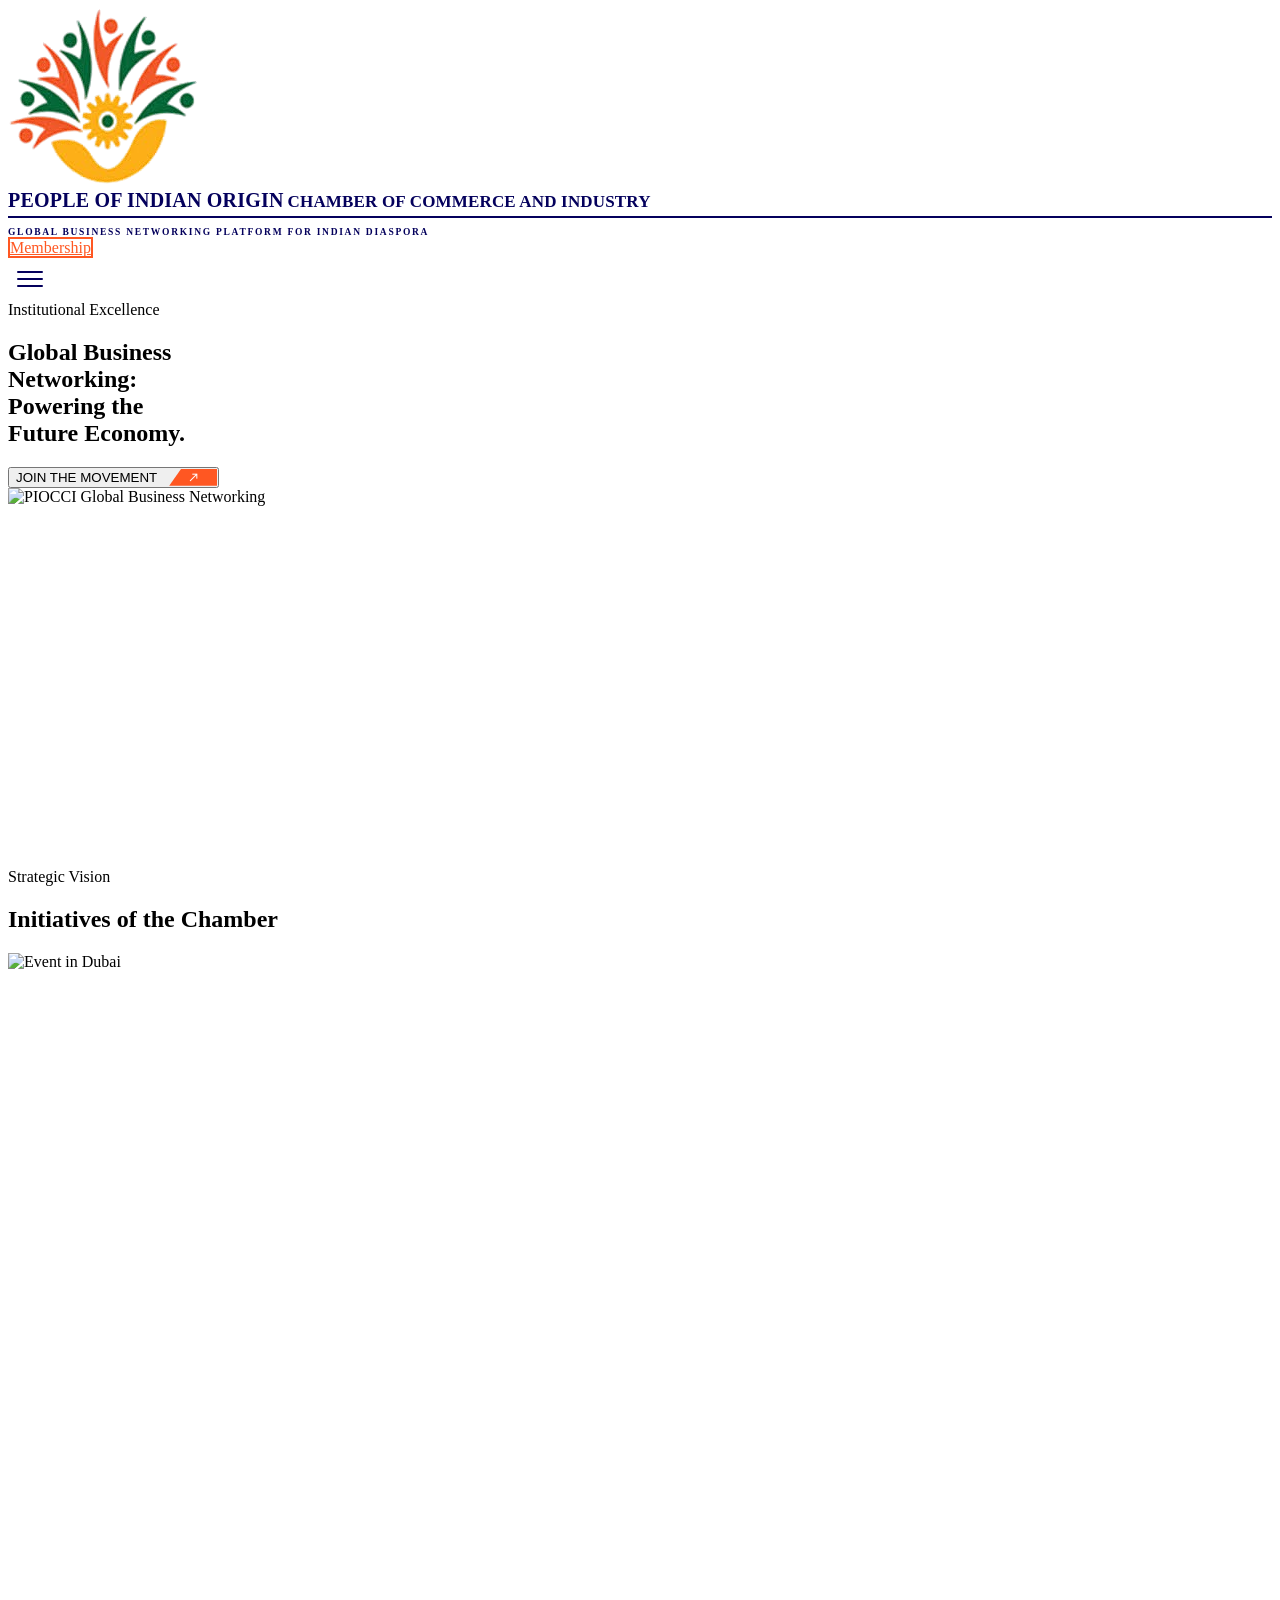
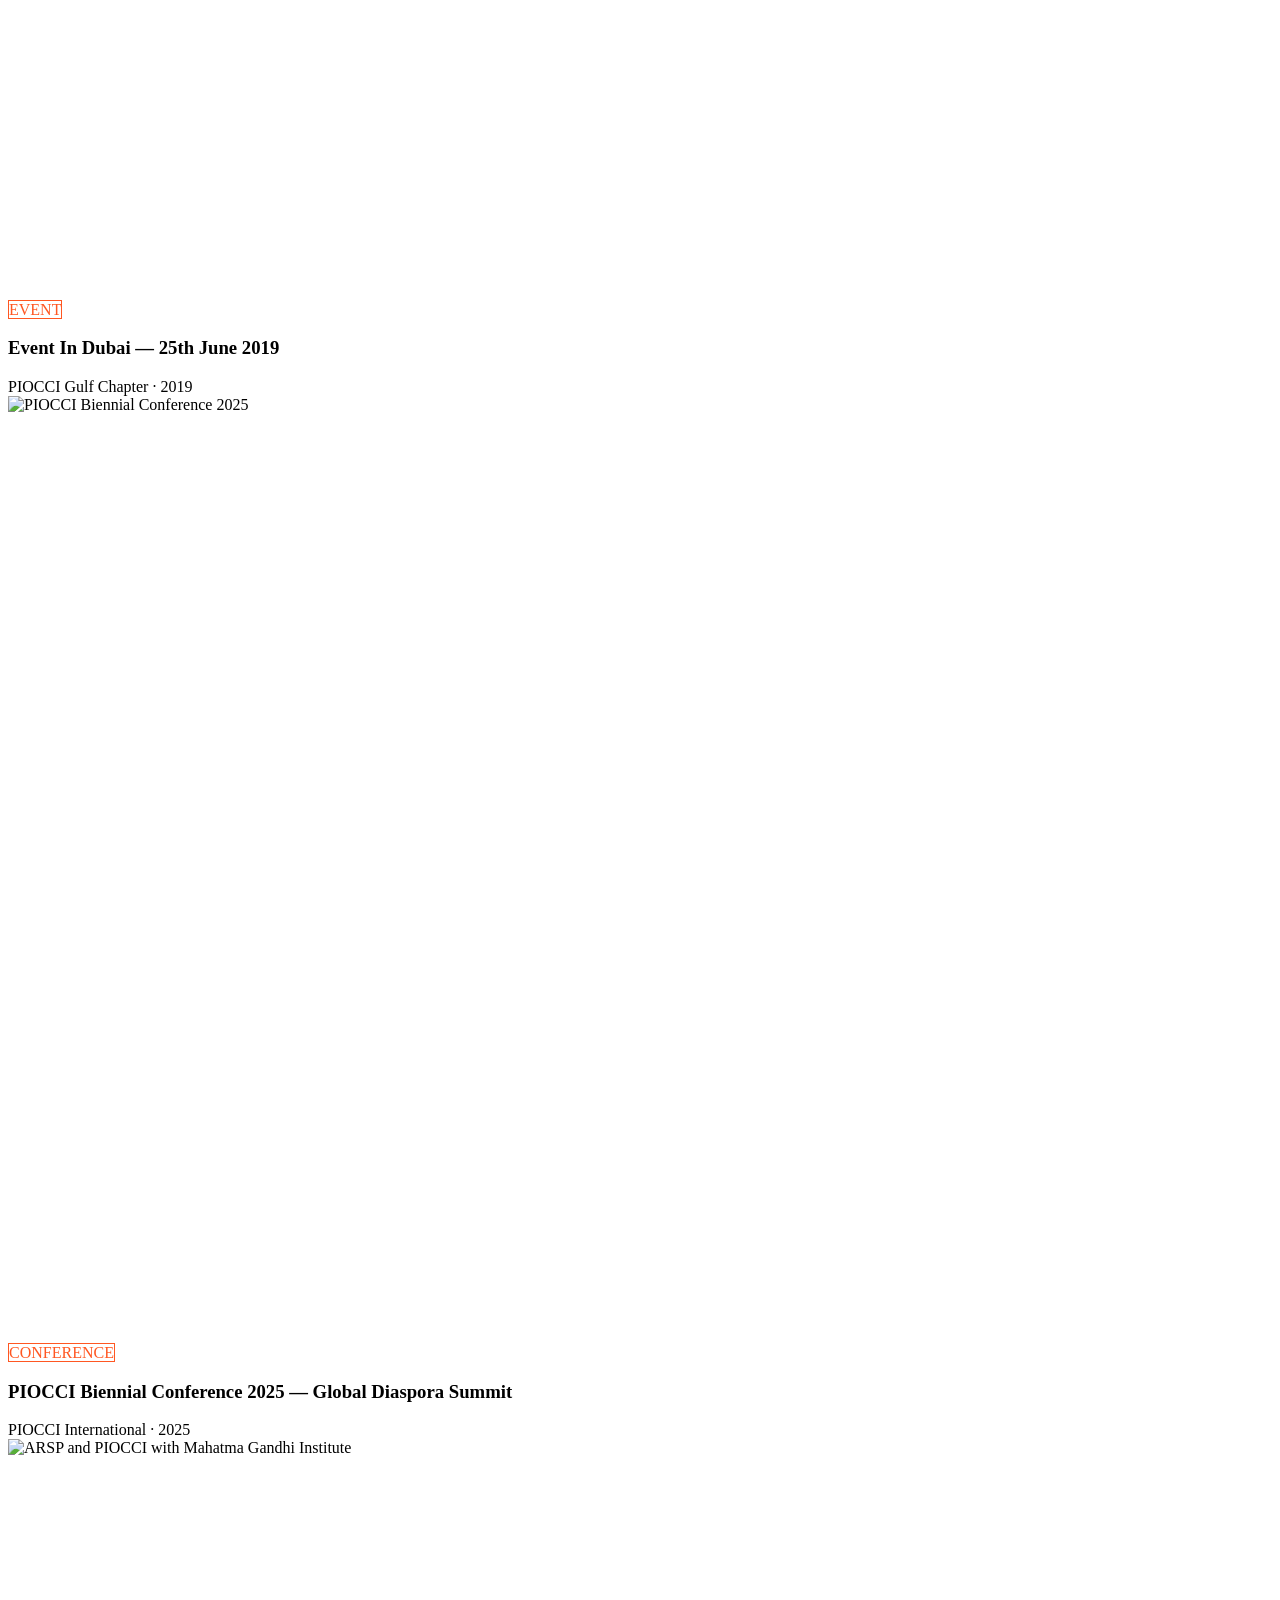
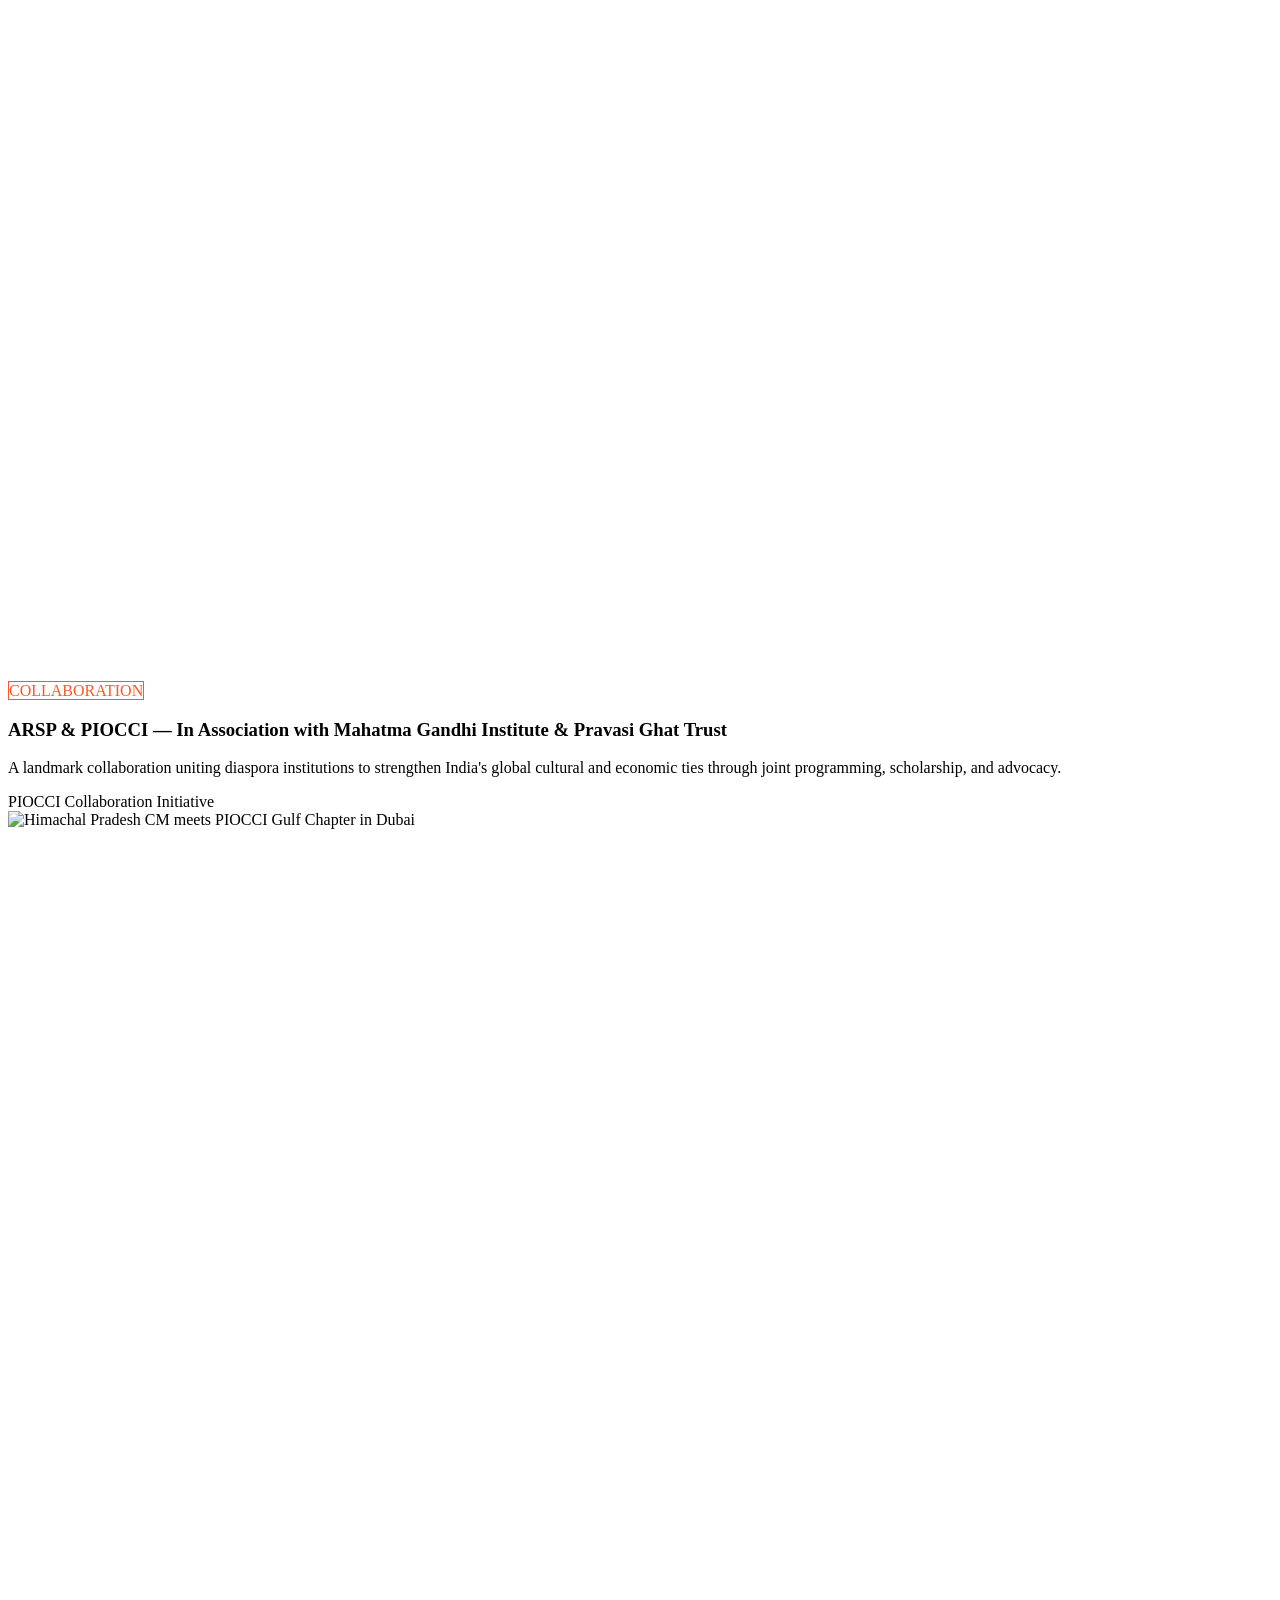
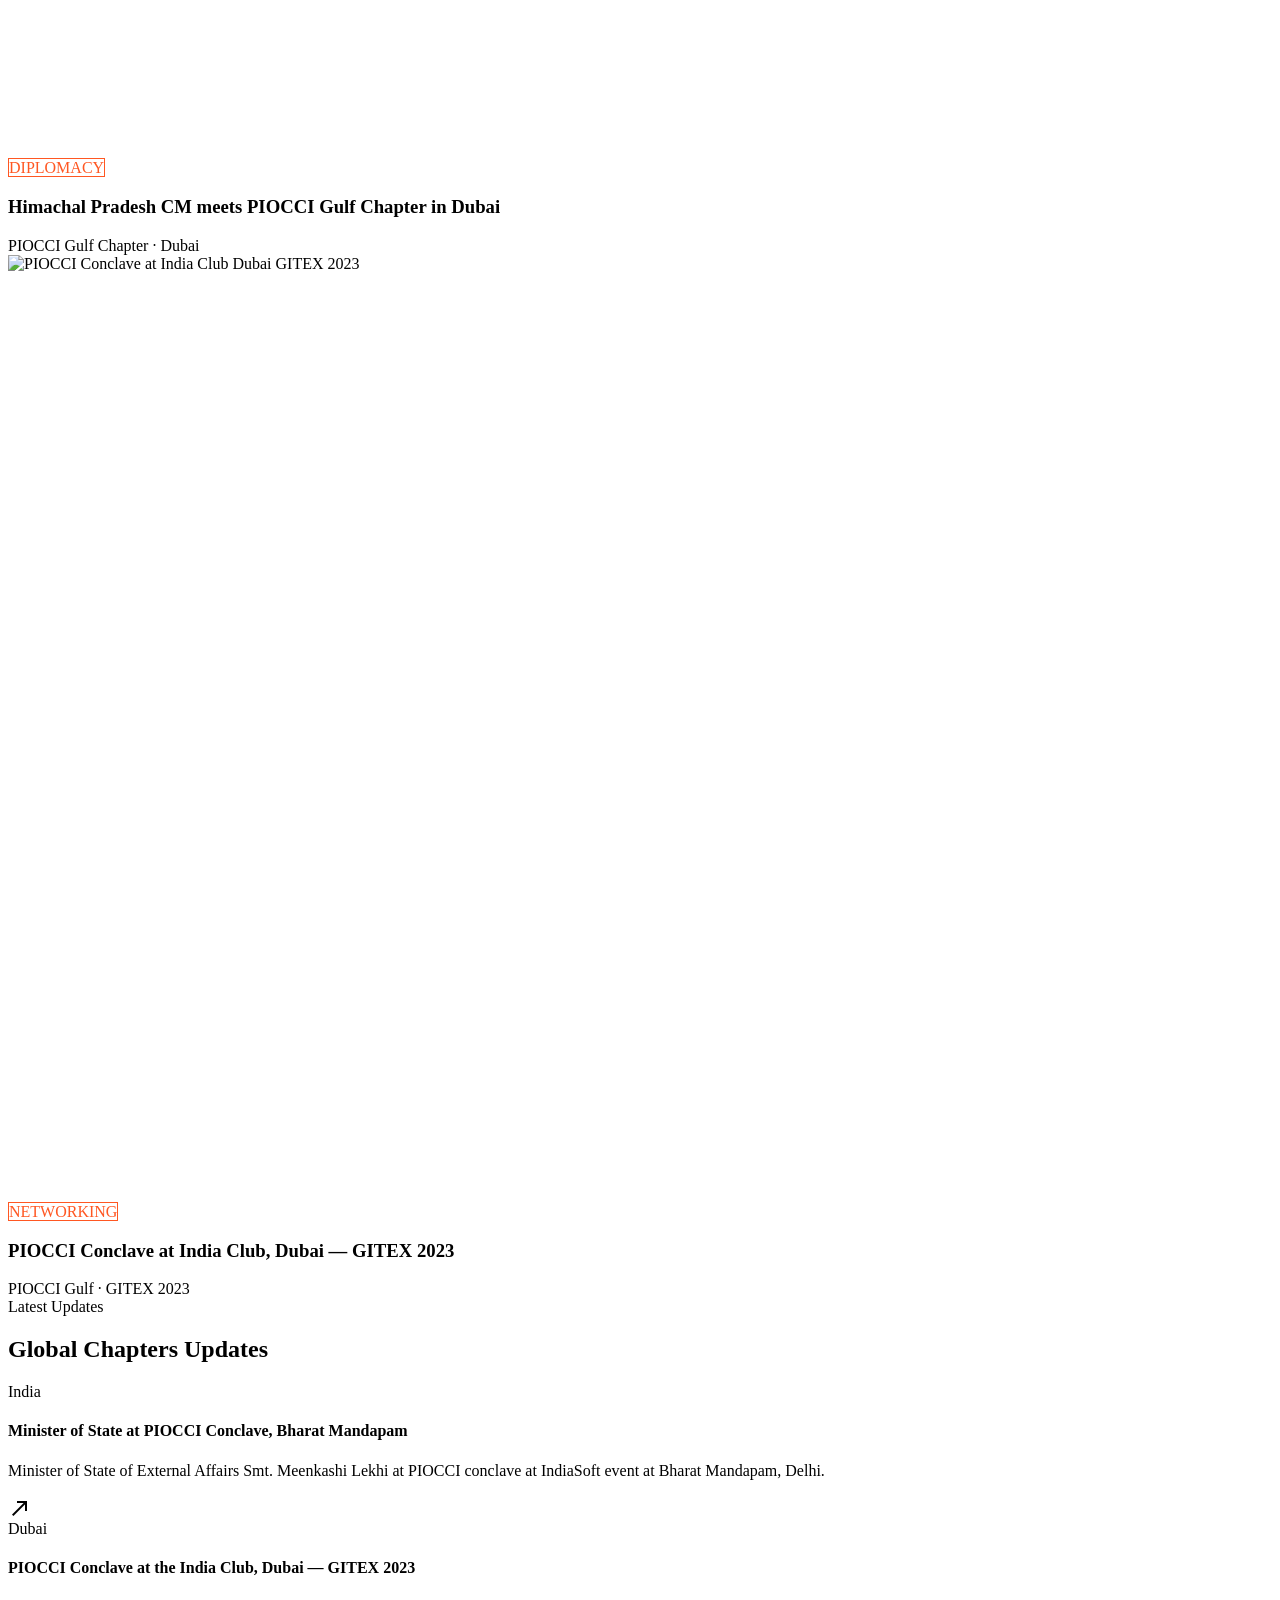
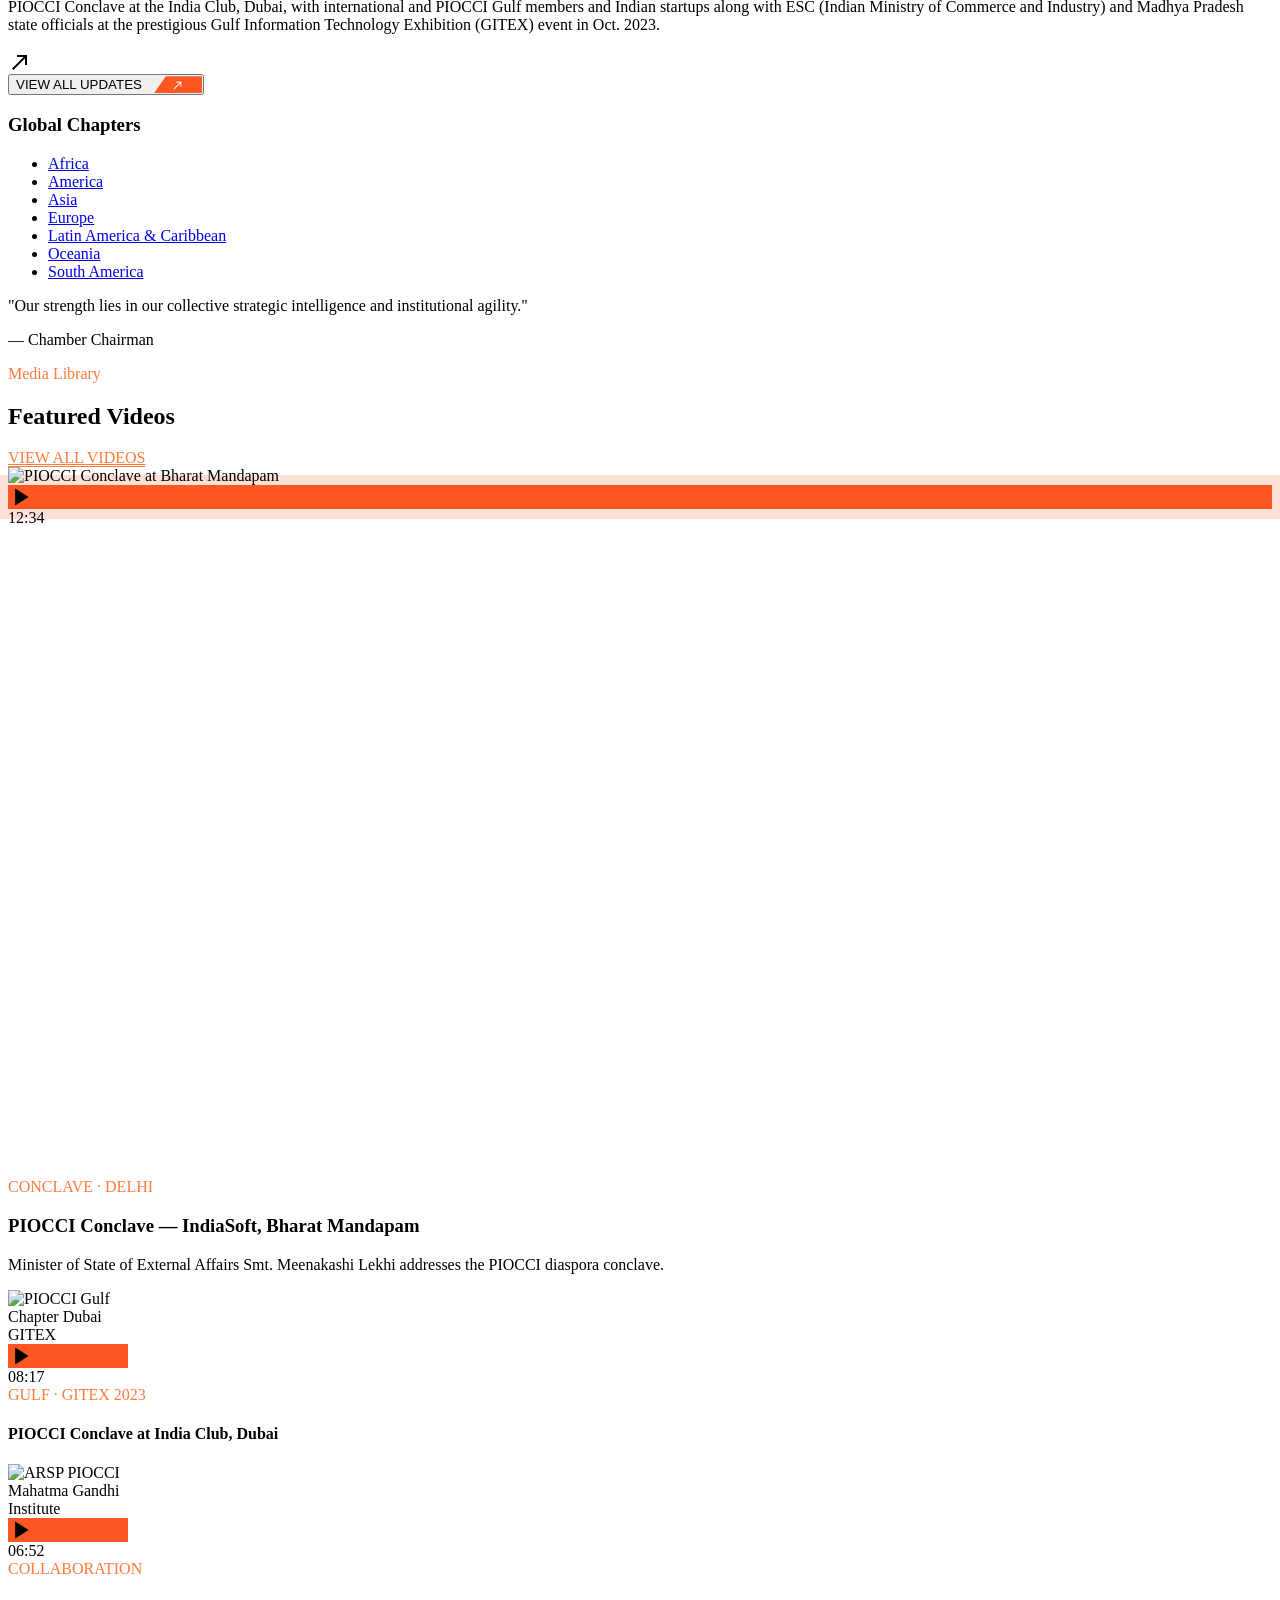
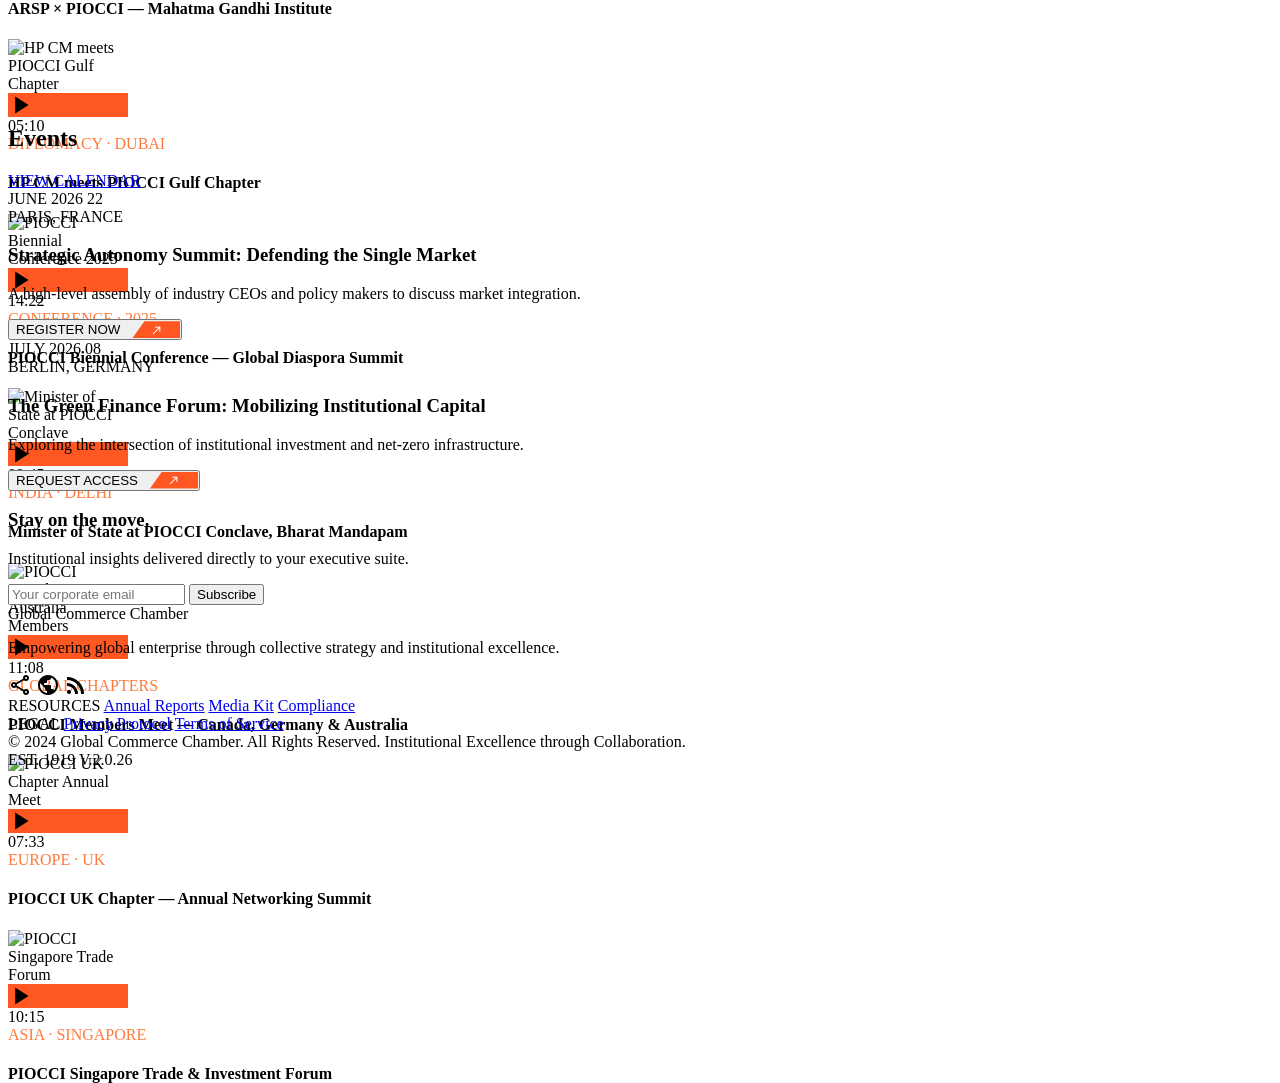
==== commit 376f4ab8: "updates" ====
--- a/code.html
+++ b/code.html
@@ -7,6 +7,7 @@
   <meta content="width=device-width, initial-scale=1.0" name="viewport" />
   <title>Global Commerce Chamber | Institutional Excellence</title>
   <script src="https://cdn.tailwindcss.com?plugins=forms,container-queries"></script>
+  <link href="https://fonts.googleapis.com/css2?family=Inter:wght@400;500;600;700&display=swap" rel="stylesheet" />
   <link
     href="https://fonts.googleapis.com/css2?family=Material+Symbols+Outlined:wght,FILL@100..700,0..1&amp;display=swap"
     rel="stylesheet" />
@@ -63,7 +64,7 @@
             "surface-dim": "#dbd9d9",
             "error": "#ba1a1a",
             "tertiary": "#13161e",
-            "secondary": "#AD3300"
+            "secondary": "#FF5722"
           },
           "borderRadius": {
             "DEFAULT": "0.25rem",
@@ -80,22 +81,22 @@
             "margin-page": "5vw"
           },
           "fontFamily": {
-            "label-caps": ["Tobias", "Times New Roman", "Georgia", "serif"],
+            "label-caps": ["Inter", "system-ui", "sans-serif"],
             "headline-xl": ["Tobias", "Times New Roman", "Georgia", "serif"],
             "headline-md": ["Tobias", "Times New Roman", "Georgia", "serif"],
-            "headline-lg-mobile": ["Tobias", "Times New Roman", "Georgia", "serif"],
-            "body-md": ["Tobias", "Times New Roman", "Georgia", "serif"],
-            "body-lg": ["Tobias", "Times New Roman", "Georgia", "serif"],
-            "headline-lg": ["Tobias", "Times New Roman", "Georgia", "serif"]
+            "headline-lg-mobile": ["GT America", "Helvetica", "Arial", "Lucida Grande", "sans-serif"],
+            "body-md": ["Inter", "system-ui", "sans-serif"],
+            "body-lg": ["Inter", "system-ui", "sans-serif"],
+            "headline-lg": ["GT America", "Helvetica", "Arial", "Lucida Grande", "sans-serif"]
           },
           "fontSize": {
-            "label-caps": ["12px", { "lineHeight": "1.2", "letterSpacing": "0.1em", "fontWeight": "700" }],
-            "headline-xl": ["48px", { "lineHeight": "1.1", "letterSpacing": "-0.02em", "fontWeight": "800" }],
-            "headline-md": ["24px", { "lineHeight": "1.3", "fontWeight": "700" }],
-            "headline-lg-mobile": ["26px", { "lineHeight": "1.2", "fontWeight": "700" }],
-            "body-md": ["16px", { "lineHeight": "1.5", "fontWeight": "400" }],
-            "body-lg": ["18px", { "lineHeight": "1.6", "fontWeight": "400" }],
-            "headline-lg": ["32px", { "lineHeight": "1.2", "letterSpacing": "-0.01em", "fontWeight": "700" }]
+            "label-caps": ["13px", { "lineHeight": "1.2", "letterSpacing": "0.1em", "fontWeight": "700" }],
+            "headline-xl": ["68px", { "lineHeight": "1.05", "letterSpacing": "-0.02em", "fontWeight": "800" }],
+            "headline-md": ["28px", { "lineHeight": "1.25", "fontWeight": "700" }],
+            "headline-lg-mobile": ["32px", { "lineHeight": "1.2", "fontWeight": "700" }],
+            "body-md": ["17px", { "lineHeight": "1.6", "fontWeight": "400" }],
+            "body-lg": ["19px", { "lineHeight": "1.6", "fontWeight": "400" }],
+            "headline-lg": ["42px", { "lineHeight": "1.15", "letterSpacing": "-0.01em", "fontWeight": "700" }]
           }
         },
       },
@@ -124,10 +125,11 @@
         </div>
       </div>
       <div class="flex items-center gap-3">
-        <a href="#" class="hidden sm:inline-block font-label-caps text-label-caps px-5 py-2 transition-all duration-200"
-          style="border:2px solid #AD3300;color:#AD3300;"
-          onmouseover="this.style.background='#AD3300';this.style.color='#fff'"
-          onmouseout="this.style.background='transparent';this.style.color='#AD3300'">Membership</a>
+        <a href="#"
+          class="hidden sm:inline-block font-label-caps text-label-caps px-8 py-3 transition-all duration-200 text-[14px]"
+          style="border:2px solid #FF5722;color:#FF5722;"
+          onmouseover="this.style.background='#FF5722';this.style.color='#fff'"
+          onmouseout="this.style.background='transparent';this.style.color='#FF5722'">Membership</a>
         <button id="navToggle" onclick="toggleCircleNav()" aria-label="Open navigation">
           <span class="bar"></span>
           <span class="bar"></span>
@@ -152,38 +154,49 @@
     <!-- X button — top-right corner of the visible circle -->
     <button id="circleCloseBtn" onclick="closeCircleNav()" aria-label="Close navigation">✕</button>
     <ul>
-      <li class="arc-item" style="transform:rotate(10deg);"><a href="#" class="arc-link" onclick="closeCircleNav()">Home</a></li>
-      <li class="arc-item" style="transform:rotate(22deg);"><a href="#" class="arc-link" onclick="closeCircleNav()">About Us</a></li>
-      <li class="arc-item" style="transform:rotate(34deg);"><a href="#" class="arc-link" onclick="closeCircleNav()">Events</a></li>
-      <li class="arc-item" style="transform:rotate(46deg);"><a href="#" class="arc-link" onclick="closeCircleNav()">Gallery</a></li>
-      <li class="arc-item" style="transform:rotate(58deg);"><a href="#" class="arc-link" onclick="closeCircleNav()">Membership</a></li>
-      <li class="arc-item" style="transform:rotate(70deg);"><a href="#" class="arc-link" onclick="closeCircleNav()">Biennial 2025</a></li>
-      <li class="arc-item" style="transform:rotate(80deg);"><a href="#" class="arc-link" onclick="closeCircleNav()">Contact Us</a></li>
+      <li class="arc-item" style="transform:rotate(10deg);"><a href="#" class="arc-link"
+          onclick="closeCircleNav()">Home</a></li>
+      <li class="arc-item" style="transform:rotate(22deg);"><a href="#" class="arc-link"
+          onclick="closeCircleNav()">About Us</a></li>
+      <li class="arc-item" style="transform:rotate(34deg);"><a href="#" class="arc-link"
+          onclick="closeCircleNav()">Events</a></li>
+      <li class="arc-item" style="transform:rotate(46deg);"><a href="#" class="arc-link"
+          onclick="closeCircleNav()">Gallery</a></li>
+      <li class="arc-item" style="transform:rotate(58deg);"><a href="#" class="arc-link"
+          onclick="closeCircleNav()">Membership</a></li>
+      <li class="arc-item" style="transform:rotate(70deg);"><a href="#" class="arc-link"
+          onclick="closeCircleNav()">Biennial 2025</a></li>
+      <li class="arc-item" style="transform:rotate(80deg);"><a href="#" class="arc-link"
+          onclick="closeCircleNav()">Contact Us</a></li>
     </ul>
   </nav>
   <div class="flex">
     <!-- Sidebar Navigation (As per JSON) -->
     <!-- Main Content Canvas -->
     <main class="w-full">
-      <!-- Hero Section -->
-      <section class="relative min-h-[600px] flex items-center overflow-hidden">
-        <img alt="Corporate Headquarters" class="absolute inset-0 w-full h-full object-cover"
-          data-alt="A professional, low-angle photograph of a towering modern glass skyscraper against a clear blue sky, reflecting the surrounding urban corporate landscape. The lighting is crisp and natural, emphasizing the architectural lines and prestigious institutional atmosphere. The scene evokes high-level corporate commerce and strategic leadership, maintaining a minimalist and airy light-mode aesthetic with deep navy shadows and subtle red highlights."
-          src="https://lh3.googleusercontent.com/aida-public/[base64]" />
-        <div class="absolute inset-0 bg-primary-container/40"></div>
-        <div class="relative z-10 px-margin-page py-section-padding text-white max-w-4xl">
-          <span
-            class="bg-secondary text-white font-label-caps text-label-caps px-4 py-2 mb-6 inline-block">Institutional
-            Excellence</span>
-          <h1 class="font-headline-xl text-headline-xl mb-8">Global Business Networking: Powering the Future Economy.
-          </h1>
-          <button
-            class="bg-primary hover:bg-primary/90 text-white font-label-caps text-label-caps py-5 px-8 btn-diagonal transition-all">
-            JOIN THE MOVEMENT
-          </button>
-        </div>
-        <div class="absolute bottom-0 right-0 w-1/2 h-24 bg-surface"
-          style="clip-path: polygon(100% 0, 100% 100%, 0 100%);"></div>
+      <!-- Hero Section — split layout -->
+      <section class="flex flex-col md:flex-row" style="min-height:560px;">
+        <!-- Left: dark panel with text -->
+        <div class="md:w-1/2 bg-primary flex items-center px-[6vw] py-16 md:py-20">
+          <div>
+            <span
+              class="bg-secondary text-white font-label-caps text-label-caps px-4 py-2 mb-8 inline-block tracking-widest">
+              Institutional Excellence
+            </span>
+            <h1 class="font-headline-xl text-headline-xl text-white mb-8 leading-tight">
+              Global Business<br>Networking:<br>Powering the<br>Future Economy.
+            </h1>
+            <button
+              class="bg-secondary hover:opacity-90 text-white font-label-caps text-label-caps py-4 px-8 btn-diagonal transition-all mt-2">
+              JOIN THE MOVEMENT
+            </button>
+          </div>
+        </div>
+        <!-- Right: full-bleed image -->
+        <div class="md:w-1/2 relative overflow-hidden" style="min-height:380px;">
+          <img alt="PIOCCI Global Business Networking" class="absolute inset-0 w-full h-full object-cover object-center"
+            src="https://lh3.googleusercontent.com/aida-public/[base64]" />
+        </div>
       </section>
       <!-- Strategic Initiatives: Horizontal Bento Grid -->
       <section class="px-margin-page py-section-padding max-w-[1440px] mx-auto">
@@ -191,48 +204,109 @@
           class="flex flex-col md:flex-row justify-between items-end mb-stack-lg border-b border-outline-variant/30 pb-6">
           <div>
             <span class="font-label-caps text-label-caps text-secondary uppercase block mb-2">Strategic Vision</span>
-            <h2 class="font-headline-lg text-headline-lg text-primary">Initiatives of the Chamber</h2>
-          </div>
-        </div>
-        <div class="grid grid-cols-1 md:grid-cols-3 gap-gutter-grid">
-          <!-- Dubai Event Card -->
-          <div class="group cursor-pointer">
-            <div class="relative h-64 overflow-hidden mb-6">
-              <img alt="Event in Dubai"
-                class="w-full h-full object-cover transition-transform duration-500 group-hover:scale-105"
-                src="https://lh3.googleusercontent.com/aida-public/[base64]" />
-            </div>
-            <span class="font-label-caps text-label-caps text-on-surface-variant block mb-2">EVENT</span>
-            <h3 class="font-headline-md text-headline-md text-primary group-hover:text-secondary transition-colors">
-              Event In Dubai :- (25th June 2019)</h3>
-            <p class="font-body-md text-body-md mt-4 text-on-surface-variant">PIOCCI Gulf Chapter event connecting
-              Indian diaspora business leaders in Dubai.</p>
-          </div>
-          <!-- HP CM Card -->
-          <div class="group cursor-pointer">
-            <div class="relative h-64 overflow-hidden mb-6">
-              <img alt="Himachal Pradesh CM meets PIOCCI Gulf Chapter in Dubai"
-                class="w-full h-full object-cover transition-transform duration-500 group-hover:scale-105"
-                src="https://lh3.googleusercontent.com/aida-public/[base64]" />
-            </div>
-            <span class="font-label-caps text-label-caps text-on-surface-variant block mb-2">DIPLOMACY</span>
-            <h3 class="font-headline-md text-headline-md text-primary group-hover:text-secondary transition-colors">
-              Himachal Pradesh CM meets PIOCCI Gulf Chapter in Dubai</h3>
-            <p class="font-body-md text-body-md mt-4 text-on-surface-variant">Strengthening India-UAE bilateral ties
-              through diaspora engagement and leadership.</p>
-          </div>
-          <!-- ARSP Card -->
-          <div class="group cursor-pointer">
-            <div class="relative h-64 overflow-hidden mb-6">
+            <h2 class="font-headline-lg text-headline-lg text-on-surface">Initiatives of the Chamber</h2>
+          </div>
+        </div>
+        <!-- Magazine grid: [2 stacked left] | [LARGE center] | [2 stacked right] -->
+        <div class="grid grid-cols-1 md:grid-cols-12 gap-0">
+
+          <!-- ── LEFT COLUMN: 2 cards stacked ── -->
+          <div
+            class="md:col-span-3 flex flex-col divide-y divide-outline-variant/30 md:border-r border-outline-variant/30 md:pr-6">
+
+            <!-- Card 1 — Dubai Event -->
+            <div class="group cursor-pointer pb-7">
+              <div class="relative overflow-hidden mb-3" style="aspect-ratio:4/3;">
+                <img alt="Event in Dubai"
+                  class="w-full h-full object-cover transition-transform duration-500 group-hover:scale-105"
+                  src="https://lh3.googleusercontent.com/aida-public/[base64]" />
+              </div>
+              <span class="inline-block font-label-caps text-label-caps mb-2 px-2 py-0.5 text-[11px]"
+                style="border:1px solid #FF5722;color:#FF5722;">EVENT</span>
+              <h3
+                class="font-headline-md text-headline-md text-on-surface leading-snug group-hover:text-secondary transition-colors text-[17px]">
+                Event In Dubai — 25th June 2019</h3>
+              <span class="block mt-3 font-label-caps text-label-caps text-on-surface-variant/60 text-[11px]">PIOCCI
+                Gulf Chapter · 2019</span>
+            </div>
+
+            <!-- Card 2 — Biennial 2025 -->
+            <div class="group cursor-pointer pt-7">
+              <div class="relative overflow-hidden mb-3" style="aspect-ratio:4/3;">
+                <img alt="PIOCCI Biennial Conference 2025"
+                  class="w-full h-full object-cover transition-transform duration-500 group-hover:scale-105"
+                  src="https://lh3.googleusercontent.com/aida-public/[base64]" />
+              </div>
+              <span class="inline-block font-label-caps text-label-caps mb-2 px-2 py-0.5 text-[11px]"
+                style="border:1px solid #FF5722;color:#FF5722;">CONFERENCE</span>
+              <h3
+                class="font-headline-md text-headline-md text-on-surface leading-snug group-hover:text-secondary transition-colors text-[17px]">
+                PIOCCI Biennial Conference 2025 — Global Diaspora Summit</h3>
+              <span class="block mt-3 font-label-caps text-label-caps text-on-surface-variant/60 text-[11px]">PIOCCI
+                International · 2025</span>
+            </div>
+
+          </div>
+
+          <!-- ── CENTER COLUMN: Large featured card ── -->
+          <div
+            class="md:col-span-6 group cursor-pointer md:px-6 border-t md:border-t-0 border-outline-variant/30 pt-8 md:pt-0 md:border-r border-outline-variant/30">
+            <div class="relative overflow-hidden mb-5" style="aspect-ratio:3/2;">
               <img alt="ARSP and PIOCCI with Mahatma Gandhi Institute"
                 class="w-full h-full object-cover transition-transform duration-500 group-hover:scale-105"
                 src="https://lh3.googleusercontent.com/aida-public/[base64]" />
             </div>
-            <span class="font-label-caps text-label-caps text-on-surface-variant block mb-2">COLLABORATION</span>
-            <h3 class="font-headline-md text-headline-md text-primary group-hover:text-secondary transition-colors">
-              Antar Rashtriya Sahayog Parishad (ARSP) and People of Indian Origin Chamber of Commerce and Industry
-              (PIOCCI) In Association with Mahatma Gandhi Institute &amp; Pravasi Ghat Trust</h3>
-          </div>
+            <span class="inline-block font-label-caps text-label-caps mb-4 px-2 py-0.5"
+              style="border:1px solid #FF5722;color:#FF5722;">COLLABORATION</span>
+            <h3
+              class="font-headline-lg text-headline-lg text-on-surface leading-snug group-hover:text-secondary transition-colors"
+              style="font-family:Tobias,'Times New Roman',Georgia,serif;">
+              ARSP &amp; PIOCCI — In Association with Mahatma Gandhi Institute &amp; Pravasi Ghat Trust</h3>
+            <p class="font-body-md text-body-md mt-4 text-on-surface-variant">A landmark collaboration uniting diaspora
+              institutions to strengthen India's global cultural and economic ties through joint programming,
+              scholarship, and advocacy.</p>
+            <span class="block mt-5 font-label-caps text-label-caps text-on-surface-variant/60 text-[11px]">PIOCCI
+              Collaboration Initiative</span>
+          </div>
+
+          <!-- ── RIGHT COLUMN: 2 cards stacked ── -->
+          <div
+            class="md:col-span-3 flex flex-col divide-y divide-outline-variant/30 md:pl-6 border-t md:border-t-0 border-outline-variant/30 pt-8 md:pt-0">
+
+            <!-- Card 3 — HP CM -->
+            <div class="group cursor-pointer pb-7">
+              <div class="relative overflow-hidden mb-3" style="aspect-ratio:4/3;">
+                <img alt="Himachal Pradesh CM meets PIOCCI Gulf Chapter in Dubai"
+                  class="w-full h-full object-cover transition-transform duration-500 group-hover:scale-105"
+                  src="https://lh3.googleusercontent.com/aida-public/[base64]" />
+              </div>
+              <span class="inline-block font-label-caps text-label-caps mb-2 px-2 py-0.5 text-[11px]"
+                style="border:1px solid #FF5722;color:#FF5722;">DIPLOMACY</span>
+              <h3
+                class="font-headline-md text-headline-md text-on-surface leading-snug group-hover:text-secondary transition-colors text-[17px]">
+                Himachal Pradesh CM meets PIOCCI Gulf Chapter in Dubai</h3>
+              <span class="block mt-3 font-label-caps text-label-caps text-on-surface-variant/60 text-[11px]">PIOCCI
+                Gulf Chapter · Dubai</span>
+            </div>
+
+            <!-- Card 4 — GITEX 2023 -->
+            <div class="group cursor-pointer pt-7">
+              <div class="relative overflow-hidden mb-3" style="aspect-ratio:4/3;">
+                <img alt="PIOCCI Conclave at India Club Dubai GITEX 2023"
+                  class="w-full h-full object-cover transition-transform duration-500 group-hover:scale-105"
+                  src="https://lh3.googleusercontent.com/aida-public/[base64]" />
+              </div>
+              <span class="inline-block font-label-caps text-label-caps mb-2 px-2 py-0.5 text-[11px]"
+                style="border:1px solid #FF5722;color:#FF5722;">NETWORKING</span>
+              <h3
+                class="font-headline-md text-headline-md text-on-surface leading-snug group-hover:text-secondary transition-colors text-[17px]">
+                PIOCCI Conclave at India Club, Dubai — GITEX 2023</h3>
+              <span class="block mt-3 font-label-caps text-label-caps text-on-surface-variant/60 text-[11px]">PIOCCI
+                Gulf · GITEX 2023</span>
+            </div>
+
+          </div>
+
         </div>
       </section>
       <!-- Executive Briefings & Diagonal Side Section -->
@@ -240,7 +314,7 @@
         <div class="px-margin-page max-w-[1440px] mx-auto grid grid-cols-12 gap-gutter-grid">
           <div class="col-span-12 lg:col-span-8">
             <span class="font-label-caps text-label-caps text-secondary mb-4 block">Latest Updates</span>
-            <h2 class="font-headline-lg text-headline-lg text-primary mb-stack-md">Global Chapters Updates</h2>
+            <h2 class="font-headline-lg text-headline-lg text-on-surface mb-stack-md">Global Chapters Updates</h2>
             <!-- Updates List -->
             <div class="flex flex-col gap-0">
               <article
@@ -271,20 +345,6 @@
                   class="material-symbols-outlined text-secondary opacity-0 group-hover:opacity-100 transition-opacity"
                   data-icon="north_east">north_east</span>
               </article>
-              <article
-                class="group py-8 border-t border-b border-outline-variant/40 flex justify-between items-start hover:bg-primary-fixed/20 transition-all px-4 -mx-4">
-                <div class="flex flex-col gap-2">
-                  <span class="font-label-caps text-label-caps text-primary-container">Canada, Germany, Australia &amp;
-                    London</span>
-                  <h4 class="font-headline-md text-headline-md group-hover:text-secondary transition-colors">Meetings of
-                    International and Local Members of PIOCCI</h4>
-                  <p class="text-on-surface-variant max-w-2xl">Meetings of international and local members of PIOCCI
-                    across Canada, Germany, Australia and London — strengthening the global diaspora network.</p>
-                </div>
-                <span
-                  class="material-symbols-outlined text-secondary opacity-0 group-hover:opacity-100 transition-opacity"
-                  data-icon="north_east">north_east</span>
-              </article>
             </div>
             <button
               class="mt-stack-md border border-primary text-primary font-label-caps text-label-caps py-4 px-8 btn-diagonal hover:bg-primary hover:text-white transition-all">
@@ -294,38 +354,31 @@
           <!-- Diagonal Sidebar -->
           <div
             class="col-span-12 lg:col-span-4 bg-primary-container text-white p-12 relative overflow-hidden flex flex-col justify-center">
-            <div class="absolute top-0 right-0 w-32 h-32 bg-secondary/20"
-              style="clip-path: polygon(100% 0, 100% 100%, 0 0);"></div>
+            <div class="absolute top-0 right-0 w-32 h-32"
+              style="clip-path: polygon(100% 0, 100% 100%, 0 0);background:rgb(252,175,23);"></div>
             <h3 class="font-headline-md text-headline-md mb-6 relative z-10">Global Chapters</h3>
             <ul class="flex flex-col gap-4 relative z-10">
               <li><a
-                  class="font-label-caps text-label-caps hover:text-secondary transition-colors border-b border-white/10 pb-2 flex justify-between items-center"
-                  href="#">Africa <span class="material-symbols-outlined text-sm"
-                    data-icon="arrow_forward">arrow_forward</span></a></li>
+                  class="font-label-caps text-label-caps hover:text-secondary transition-colors border-b border-white/10 pb-2 block"
+                  href="#">Africa</a></li>
               <li><a
-                  class="font-label-caps text-label-caps hover:text-secondary transition-colors border-b border-white/10 pb-2 flex justify-between items-center"
-                  href="#">America <span class="material-symbols-outlined text-sm"
-                    data-icon="arrow_forward">arrow_forward</span></a></li>
+                  class="font-label-caps text-label-caps hover:text-secondary transition-colors border-b border-white/10 pb-2 block"
+                  href="#">America</a></li>
               <li><a
-                  class="font-label-caps text-label-caps hover:text-secondary transition-colors border-b border-white/10 pb-2 flex justify-between items-center"
-                  href="#">Asia <span class="material-symbols-outlined text-sm"
-                    data-icon="arrow_forward">arrow_forward</span></a></li>
+                  class="font-label-caps text-label-caps hover:text-secondary transition-colors border-b border-white/10 pb-2 block"
+                  href="#">Asia</a></li>
               <li><a
-                  class="font-label-caps text-label-caps hover:text-secondary transition-colors border-b border-white/10 pb-2 flex justify-between items-center"
-                  href="#">Europe <span class="material-symbols-outlined text-sm"
-                    data-icon="arrow_forward">arrow_forward</span></a></li>
+                  class="font-label-caps text-label-caps hover:text-secondary transition-colors border-b border-white/10 pb-2 block"
+                  href="#">Europe</a></li>
               <li><a
-                  class="font-label-caps text-label-caps hover:text-secondary transition-colors border-b border-white/10 pb-2 flex justify-between items-center"
-                  href="#">Latin America &amp; Caribbean <span class="material-symbols-outlined text-sm"
-                    data-icon="arrow_forward">arrow_forward</span></a></li>
+                  class="font-label-caps text-label-caps hover:text-secondary transition-colors border-b border-white/10 pb-2 block"
+                  href="#">Latin America &amp; Caribbean</a></li>
               <li><a
-                  class="font-label-caps text-label-caps hover:text-secondary transition-colors border-b border-white/10 pb-2 flex justify-between items-center"
-                  href="#">Oceania <span class="material-symbols-outlined text-sm"
-                    data-icon="arrow_forward">arrow_forward</span></a></li>
+                  class="font-label-caps text-label-caps hover:text-secondary transition-colors border-b border-white/10 pb-2 block"
+                  href="#">Oceania</a></li>
               <li><a
-                  class="font-label-caps text-label-caps hover:text-secondary transition-colors border-b border-white/10 pb-2 flex justify-between items-center"
-                  href="#">South America <span class="material-symbols-outlined text-sm"
-                    data-icon="arrow_forward">arrow_forward</span></a></li>
+                  class="font-label-caps text-label-caps hover:text-secondary transition-colors border-b border-white/10 pb-2 block"
+                  href="#">South America</a></li>
             </ul>
             <div class="mt-stack-lg border-l-4 border-secondary pl-6">
               <p class="font-body-md text-body-md italic text-primary-fixed-dim">"Our strength lies in our collective
@@ -336,119 +389,232 @@
         </div>
       </section>
       <!-- Featured Videos -->
-      <section class="relative overflow-hidden bg-primary py-section-padding">
-        <!-- Big decorative circle — right side, echoing the nav arc aesthetic -->
-        <div class="pointer-events-none absolute -right-32 top-1/2 -translate-y-1/2 w-[540px] h-[540px] rounded-full"
-          style="background:radial-gradient(circle at 60% 50%,#1a1b6e 0%,#04005c 55%,#020240 100%);box-shadow:inset -8px 0 40px 0 rgba(173,51,0,0.18);border:1.5px solid rgba(255,255,255,0.07);"></div>
-
-        <div class="relative z-10 px-margin-page max-w-[1440px] mx-auto">
-          <!-- Header row -->
-          <div class="flex flex-col md:flex-row justify-between items-end mb-stack-lg">
+      <section class="bg-primary py-10">
+        <div class="px-margin-page max-w-[1440px] mx-auto">
+
+          <!-- Header -->
+          <div class="flex justify-between items-center mb-6">
             <div>
-              <span class="font-label-caps text-label-caps block mb-2" style="color:#ff7a3d;">Media Library</span>
+              <span class="font-label-caps text-label-caps block mb-1" style="color:#ff7a3d;">Media Library</span>
               <h2 class="font-headline-lg text-headline-lg text-white">Featured Videos</h2>
             </div>
-            <a class="font-label-caps text-label-caps pb-1 mt-4 md:mt-0" href="#"
+            <a class="font-label-caps text-label-caps hidden md:block" href="#"
               style="color:#ff7a3d;border-bottom:1.5px solid #ff7a3d;">VIEW ALL VIDEOS</a>
           </div>
 
-          <!-- Video grid: 1 large + 2 small -->
-          <div class="grid grid-cols-1 md:grid-cols-12 gap-gutter-grid">
-            <!-- Main featured video -->
+          <!-- Single row: Large (col-7) + 3 compact stacked items (col-5) -->
+          <div class="grid grid-cols-1 md:grid-cols-12 gap-6">
+
+            <!-- Large featured -->
             <div class="md:col-span-7 group cursor-pointer">
               <div class="relative overflow-hidden" style="aspect-ratio:16/9;">
                 <img alt="PIOCCI Conclave at Bharat Mandapam"
                   class="w-full h-full object-cover transition-transform duration-500 group-hover:scale-105"
                   src="https://lh3.googleusercontent.com/aida-public/[base64]" />
-                <div class="absolute inset-0 bg-primary/40 group-hover:bg-primary/20 transition-all duration-300"></div>
-                <!-- Play button -->
+                <div class="absolute inset-0 bg-black/25 group-hover:bg-black/10 transition-all duration-300"></div>
                 <div class="absolute inset-0 flex items-center justify-center">
-                  <div class="w-16 h-16 rounded-full flex items-center justify-center transition-transform duration-300 group-hover:scale-110"
-                    style="background:#AD3300;box-shadow:0 0 0 8px rgba(173,51,0,0.25);">
-                    <span class="material-symbols-outlined text-white text-3xl" style="font-variation-settings:'FILL' 1,'wght' 700;">play_arrow</span>
-                  </div>
-                </div>
-                <!-- Duration badge -->
-                <span class="absolute bottom-3 right-3 bg-black/70 text-white font-label-caps text-label-caps px-2 py-1">12:34</span>
-              </div>
-              <div class="mt-4">
-                <span class="font-label-caps text-label-caps block mb-1" style="color:#ff7a3d;">CONCLAVE · DELHI</span>
-                <h3 class="font-headline-md text-headline-md text-white transition-colors" style="transition:color .2s;" onmouseover="this.style.color='#ff7a3d'" onmouseout="this.style.color='#fff'">
+                  <div
+                    class="w-14 h-14 rounded-full flex items-center justify-center group-hover:scale-110 transition-transform"
+                    style="background:#FF5722;box-shadow:0 0 0 10px rgba(255,87,34,0.18);">
+                    <span class="material-symbols-outlined text-white text-2xl"
+                      style="font-variation-settings:'FILL' 1,'wght' 700;">play_arrow</span>
+                  </div>
+                </div>
+                <span
+                  class="absolute bottom-2 right-2 bg-black/75 text-white text-[11px] font-bold px-2 py-0.5">12:34</span>
+              </div>
+              <div class="mt-3">
+                <span class="font-label-caps text-label-caps block mb-1 text-[11px]" style="color:#ff7a3d;">CONCLAVE ·
+                  DELHI</span>
+                <h3 class="font-headline-md text-headline-md text-white leading-snug"
+                  onmouseover="this.style.color='#ff7a3d'" onmouseout="this.style.color='#fff'"
+                  style="cursor:pointer;transition:color .2s;">
                   PIOCCI Conclave — IndiaSoft, Bharat Mandapam</h3>
-                <p class="font-body-md text-body-md text-white/60 mt-2">Minister of State of External Affairs Smt. Meenakashi Lekhi addresses the PIOCCI diaspora conclave.</p>
-              </div>
-            </div>
-
-            <!-- Side videos -->
-            <div class="md:col-span-5 flex flex-col gap-gutter-grid">
-              <!-- Video 2 -->
-              <div class="group cursor-pointer flex gap-4 items-start">
-                <div class="relative flex-shrink-0 w-36 overflow-hidden" style="aspect-ratio:16/9;">
+                <p class="text-white/55 mt-2 text-[13px] leading-relaxed">Minister of State of External Affairs Smt.
+                  Meenakashi Lekhi addresses the PIOCCI diaspora conclave.</p>
+              </div>
+            </div>
+
+            <!-- Right: scrollable list — height matches left column via CSS grid stretch -->
+            <div class="md:col-span-5 flex flex-col divide-y divide-white/10 overflow-y-auto video-list-scroll"
+              style="scrollbar-width:thin;scrollbar-color:rgba(255,255,255,0.2) transparent; max-height: 415px;">
+
+              <!-- Item 1 -->
+              <div class="group cursor-pointer flex gap-3 pb-4">
+                <div class="relative flex-shrink-0 overflow-hidden" style="width:120px;aspect-ratio:16/9;">
                   <img alt="PIOCCI Gulf Chapter Dubai GITEX"
                     class="w-full h-full object-cover transition-transform duration-500 group-hover:scale-105"
                     src="https://lh3.googleusercontent.com/aida-public/[base64]" />
-                  <div class="absolute inset-0 bg-primary/40 flex items-center justify-center">
-                    <div class="w-8 h-8 rounded-full flex items-center justify-center" style="background:#AD3300;">
-                      <span class="material-symbols-outlined text-white text-base" style="font-variation-settings:'FILL' 1,'wght' 700;">play_arrow</span>
+                  <div class="absolute inset-0 bg-black/20 flex items-center justify-center">
+                    <div class="w-7 h-7 rounded-full flex items-center justify-center" style="background:#FF5722;">
+                      <span class="material-symbols-outlined text-white text-sm"
+                        style="font-variation-settings:'FILL' 1,'wght' 700;">play_arrow</span>
                     </div>
                   </div>
-                  <span class="absolute bottom-1 right-1 bg-black/70 text-white text-[10px] font-bold px-1">08:17</span>
-                </div>
-                <div class="flex-1">
-                  <span class="font-label-caps text-label-caps block mb-1" style="color:#ff7a3d;">GULF · GITEX 2023</span>
-                  <h4 class="font-headline-md text-headline-md text-white text-[16px] leading-snug transition-colors" onmouseover="this.style.color='#ff7a3d'" onmouseout="this.style.color='#fff'">
-                    PIOCCI Conclave at India Club, Dubai</h4>
-                  <p class="font-body-md text-body-md text-white/50 text-sm mt-1">Gulf chapter meets with Indian startups and ESC officials at GITEX.</p>
-                </div>
-              </div>
-
-              <!-- Divider -->
-              <div class="border-t border-white/10"></div>
-
-              <!-- Video 3 -->
-              <div class="group cursor-pointer flex gap-4 items-start">
-                <div class="relative flex-shrink-0 w-36 overflow-hidden" style="aspect-ratio:16/9;">
+                  <span class="absolute bottom-1 right-1 bg-black/75 text-white text-[9px] font-bold px-1">08:17</span>
+                </div>
+                <div class="flex-1 min-w-0">
+                  <span class="font-label-caps text-[10px] block mb-1" style="color:#ff7a3d;">GULF · GITEX 2023</span>
+                  <h4 class="text-white text-[14px] font-semibold leading-snug line-clamp-2"
+                    onmouseover="this.style.color='#ff7a3d'" onmouseout="this.style.color='#fff'"
+                    style="transition:color .2s;">PIOCCI Conclave at India Club, Dubai</h4>
+                </div>
+              </div>
+
+              <!-- Item 2 -->
+              <div class="group cursor-pointer flex gap-3 py-4">
+                <div class="relative flex-shrink-0 overflow-hidden" style="width:120px;aspect-ratio:16/9;">
                   <img alt="ARSP PIOCCI Mahatma Gandhi Institute"
                     class="w-full h-full object-cover transition-transform duration-500 group-hover:scale-105"
                     src="https://lh3.googleusercontent.com/aida-public/[base64]" />
-                  <div class="absolute inset-0 bg-primary/40 flex items-center justify-center">
-                    <div class="w-8 h-8 rounded-full flex items-center justify-center" style="background:#AD3300;">
-                      <span class="material-symbols-outlined text-white text-base" style="font-variation-settings:'FILL' 1,'wght' 700;">play_arrow</span>
+                  <div class="absolute inset-0 bg-black/20 flex items-center justify-center">
+                    <div class="w-7 h-7 rounded-full flex items-center justify-center" style="background:#FF5722;">
+                      <span class="material-symbols-outlined text-white text-sm"
+                        style="font-variation-settings:'FILL' 1,'wght' 700;">play_arrow</span>
                     </div>
                   </div>
-                  <span class="absolute bottom-1 right-1 bg-black/70 text-white text-[10px] font-bold px-1">06:52</span>
-                </div>
-                <div class="flex-1">
-                  <span class="font-label-caps text-label-caps block mb-1" style="color:#ff7a3d;">COLLABORATION</span>
-                  <h4 class="font-headline-md text-headline-md text-white text-[16px] leading-snug transition-colors" onmouseover="this.style.color='#ff7a3d'" onmouseout="this.style.color='#fff'">
-                    ARSP × PIOCCI — Mahatma Gandhi Institute</h4>
-                  <p class="font-body-md text-body-md text-white/50 text-sm mt-1">Partnership signing with Pravasi Ghat Trust and the Mahatma Gandhi Institute.</p>
-                </div>
-              </div>
-
-              <!-- Divider -->
-              <div class="border-t border-white/10"></div>
-
-              <!-- HP CM video -->
-              <div class="group cursor-pointer flex gap-4 items-start">
-                <div class="relative flex-shrink-0 w-36 overflow-hidden" style="aspect-ratio:16/9;">
+                  <span class="absolute bottom-1 right-1 bg-black/75 text-white text-[9px] font-bold px-1">06:52</span>
+                </div>
+                <div class="flex-1 min-w-0">
+                  <span class="font-label-caps text-[10px] block mb-1" style="color:#ff7a3d;">COLLABORATION</span>
+                  <h4 class="text-white text-[14px] font-semibold leading-snug line-clamp-2"
+                    onmouseover="this.style.color='#ff7a3d'" onmouseout="this.style.color='#fff'"
+                    style="transition:color .2s;">ARSP × PIOCCI — Mahatma Gandhi Institute</h4>
+                </div>
+              </div>
+
+              <!-- Item 3 -->
+              <div class="group cursor-pointer flex gap-3 py-4">
+                <div class="relative flex-shrink-0 overflow-hidden" style="width:120px;aspect-ratio:16/9;">
                   <img alt="HP CM meets PIOCCI Gulf Chapter"
                     class="w-full h-full object-cover transition-transform duration-500 group-hover:scale-105"
                     src="https://lh3.googleusercontent.com/aida-public/[base64]" />
-                  <div class="absolute inset-0 bg-primary/40 flex items-center justify-center">
-                    <div class="w-8 h-8 rounded-full flex items-center justify-center" style="background:#AD3300;">
-                      <span class="material-symbols-outlined text-white text-base" style="font-variation-settings:'FILL' 1,'wght' 700;">play_arrow</span>
+                  <div class="absolute inset-0 bg-black/20 flex items-center justify-center">
+                    <div class="w-7 h-7 rounded-full flex items-center justify-center" style="background:#FF5722;">
+                      <span class="material-symbols-outlined text-white text-sm"
+                        style="font-variation-settings:'FILL' 1,'wght' 700;">play_arrow</span>
                     </div>
                   </div>
-                  <span class="absolute bottom-1 right-1 bg-black/70 text-white text-[10px] font-bold px-1">05:10</span>
-                </div>
-                <div class="flex-1">
-                  <span class="font-label-caps text-label-caps block mb-1" style="color:#ff7a3d;">DIPLOMACY · DUBAI</span>
-                  <h4 class="font-headline-md text-headline-md text-white text-[16px] leading-snug transition-colors" onmouseover="this.style.color='#ff7a3d'" onmouseout="this.style.color='#fff'">
-                    HP CM meets PIOCCI Gulf Chapter</h4>
-                  <p class="font-body-md text-body-md text-white/50 text-sm mt-1">Himachal Pradesh Chief Minister strengthens India-UAE diaspora ties.</p>
-                </div>
-              </div>
+                  <span class="absolute bottom-1 right-1 bg-black/75 text-white text-[9px] font-bold px-1">05:10</span>
+                </div>
+                <div class="flex-1 min-w-0">
+                  <span class="font-label-caps text-[10px] block mb-1" style="color:#ff7a3d;">DIPLOMACY · DUBAI</span>
+                  <h4 class="text-white text-[14px] font-semibold leading-snug line-clamp-2"
+                    onmouseover="this.style.color='#ff7a3d'" onmouseout="this.style.color='#fff'"
+                    style="transition:color .2s;">HP CM meets PIOCCI Gulf Chapter</h4>
+                </div>
+              </div>
+
+              <!-- Item 4 -->
+              <div class="group cursor-pointer flex gap-3 py-4">
+                <div class="relative flex-shrink-0 overflow-hidden" style="width:120px;aspect-ratio:16/9;">
+                  <img alt="PIOCCI Biennial Conference 2025"
+                    class="w-full h-full object-cover transition-transform duration-500 group-hover:scale-105"
+                    src="https://lh3.googleusercontent.com/aida-public/[base64]" />
+                  <div class="absolute inset-0 bg-black/20 flex items-center justify-center">
+                    <div class="w-7 h-7 rounded-full flex items-center justify-center" style="background:#FF5722;">
+                      <span class="material-symbols-outlined text-white text-sm"
+                        style="font-variation-settings:'FILL' 1,'wght' 700;">play_arrow</span>
+                    </div>
+                  </div>
+                  <span class="absolute bottom-1 right-1 bg-black/75 text-white text-[9px] font-bold px-1">14:22</span>
+                </div>
+                <div class="flex-1 min-w-0">
+                  <span class="font-label-caps text-[10px] block mb-1" style="color:#ff7a3d;">CONFERENCE · 2025</span>
+                  <h4 class="text-white text-[14px] font-semibold leading-snug line-clamp-2"
+                    onmouseover="this.style.color='#ff7a3d'" onmouseout="this.style.color='#fff'"
+                    style="transition:color .2s;">PIOCCI Biennial Conference — Global Diaspora Summit</h4>
+                </div>
+              </div>
+
+              <!-- Item 5 -->
+              <div class="group cursor-pointer flex gap-3 py-4">
+                <div class="relative flex-shrink-0 overflow-hidden" style="width:120px;aspect-ratio:16/9;">
+                  <img alt="Minister of State at PIOCCI Conclave"
+                    class="w-full h-full object-cover transition-transform duration-500 group-hover:scale-105"
+                    src="https://lh3.googleusercontent.com/aida-public/[base64]" />
+                  <div class="absolute inset-0 bg-black/20 flex items-center justify-center">
+                    <div class="w-7 h-7 rounded-full flex items-center justify-center" style="background:#FF5722;">
+                      <span class="material-symbols-outlined text-white text-sm"
+                        style="font-variation-settings:'FILL' 1,'wght' 700;">play_arrow</span>
+                    </div>
+                  </div>
+                  <span class="absolute bottom-1 right-1 bg-black/75 text-white text-[9px] font-bold px-1">09:45</span>
+                </div>
+                <div class="flex-1 min-w-0">
+                  <span class="font-label-caps text-[10px] block mb-1" style="color:#ff7a3d;">INDIA · DELHI</span>
+                  <h4 class="text-white text-[14px] font-semibold leading-snug line-clamp-2"
+                    onmouseover="this.style.color='#ff7a3d'" onmouseout="this.style.color='#fff'"
+                    style="transition:color .2s;">Minister of State at PIOCCI Conclave, Bharat Mandapam</h4>
+                </div>
+              </div>
+
+              <!-- Item 6 -->
+              <div class="group cursor-pointer flex gap-3 py-4">
+                <div class="relative flex-shrink-0 overflow-hidden" style="width:120px;aspect-ratio:16/9;">
+                  <img alt="PIOCCI Canada Germany Australia Members"
+                    class="w-full h-full object-cover transition-transform duration-500 group-hover:scale-105"
+                    src="https://lh3.googleusercontent.com/aida-public/[base64]" />
+                  <div class="absolute inset-0 bg-black/20 flex items-center justify-center">
+                    <div class="w-7 h-7 rounded-full flex items-center justify-center" style="background:#FF5722;">
+                      <span class="material-symbols-outlined text-white text-sm"
+                        style="font-variation-settings:'FILL' 1,'wght' 700;">play_arrow</span>
+                    </div>
+                  </div>
+                  <span class="absolute bottom-1 right-1 bg-black/75 text-white text-[9px] font-bold px-1">11:08</span>
+                </div>
+                <div class="flex-1 min-w-0">
+                  <span class="font-label-caps text-[10px] block mb-1" style="color:#ff7a3d;">GLOBAL CHAPTERS</span>
+                  <h4 class="text-white text-[14px] font-semibold leading-snug line-clamp-2"
+                    onmouseover="this.style.color='#ff7a3d'" onmouseout="this.style.color='#fff'"
+                    style="transition:color .2s;">PIOCCI Members Meet — Canada, Germany &amp; Australia</h4>
+                </div>
+              </div>
+
+              <!-- Item 7 -->
+              <div class="group cursor-pointer flex gap-3 py-4">
+                <div class="relative flex-shrink-0 overflow-hidden" style="width:120px;aspect-ratio:16/9;">
+                  <img alt="PIOCCI UK Chapter Annual Meet"
+                    class="w-full h-full object-cover transition-transform duration-500 group-hover:scale-105"
+                    src="https://lh3.googleusercontent.com/aida-public/[base64]" />
+                  <div class="absolute inset-0 bg-black/20 flex items-center justify-center">
+                    <div class="w-7 h-7 rounded-full flex items-center justify-center" style="background:#FF5722;">
+                      <span class="material-symbols-outlined text-white text-sm"
+                        style="font-variation-settings:'FILL' 1,'wght' 700;">play_arrow</span>
+                    </div>
+                  </div>
+                  <span class="absolute bottom-1 right-1 bg-black/75 text-white text-[9px] font-bold px-1">07:33</span>
+                </div>
+                <div class="flex-1 min-w-0">
+                  <span class="font-label-caps text-[10px] block mb-1" style="color:#ff7a3d;">EUROPE · UK</span>
+                  <h4 class="text-white text-[14px] font-semibold leading-snug line-clamp-2"
+                    onmouseover="this.style.color='#ff7a3d'" onmouseout="this.style.color='#fff'"
+                    style="transition:color .2s;">PIOCCI UK Chapter — Annual Networking Summit</h4>
+                </div>
+              </div>
+
+              <!-- Item 8 -->
+              <div class="group cursor-pointer flex gap-3 pt-4 pb-2">
+                <div class="relative flex-shrink-0 overflow-hidden" style="width:120px;aspect-ratio:16/9;">
+                  <img alt="PIOCCI Singapore Trade Forum"
+                    class="w-full h-full object-cover transition-transform duration-500 group-hover:scale-105"
+                    src="https://lh3.googleusercontent.com/aida-public/[base64]" />
+                  <div class="absolute inset-0 bg-black/20 flex items-center justify-center">
+                    <div class="w-7 h-7 rounded-full flex items-center justify-center" style="background:#FF5722;">
+                      <span class="material-symbols-outlined text-white text-sm"
+                        style="font-variation-settings:'FILL' 1,'wght' 700;">play_arrow</span>
+                    </div>
+                  </div>
+                  <span class="absolute bottom-1 right-1 bg-black/75 text-white text-[9px] font-bold px-1">10:15</span>
+                </div>
+                <div class="flex-1 min-w-0">
+                  <span class="font-label-caps text-[10px] block mb-1" style="color:#ff7a3d;">ASIA · SINGAPORE</span>
+                  <h4 class="text-white text-[14px] font-semibold leading-snug line-clamp-2"
+                    onmouseover="this.style.color='#ff7a3d'" onmouseout="this.style.color='#fff'"
+                    style="transition:color .2s;">PIOCCI Singapore Trade &amp; Investment Forum</h4>
+                </div>
+              </div>
+
             </div>
           </div>
         </div>
@@ -457,7 +623,7 @@
       <!-- Elite Assemblies (Events) -->
       <section class="px-margin-page py-section-padding max-w-[1440px] mx-auto">
         <div class="flex justify-between items-end mb-stack-lg">
-          <h2 class="font-headline-lg text-headline-lg text-primary">Events</h2>
+          <h2 class="font-headline-lg text-headline-lg text-on-surface">Events</h2>
           <a class="font-label-caps text-label-caps text-secondary border-b border-secondary pb-1" href="#">VIEW
             CALENDAR</a>
         </div>
@@ -470,7 +636,7 @@
                 <span class="font-label-caps text-label-caps text-secondary-fixed block mb-2">JUNE 2026</span>
                 <span class="font-headline-xl text-headline-xl block">22</span>
               </div>
-              <span class="font-label-caps text-label-caps text-on-primary-container">PARIS, FRANCE</span>
+              <span class="font-label-caps text-label-caps text-on-primary-container italic">PARIS, FRANCE</span>
             </div>
             <div class="md:w-3/5 p-8 text-white flex flex-col justify-between bg-primary relative overflow-hidden">
               <div class="relative z-10">
@@ -492,7 +658,7 @@
                 <span class="font-label-caps text-label-caps text-primary block mb-2">JULY 2026</span>
                 <span class="font-headline-xl text-headline-xl block">08</span>
               </div>
-              <span class="font-label-caps text-label-caps text-primary">BERLIN, GERMANY</span>
+              <span class="font-label-caps text-label-caps text-primary italic">BERLIN, GERMANY</span>
             </div>
             <div
               class="md:w-3/5 p-8 text-primary flex flex-col justify-between bg-white relative overflow-hidden border border-outline-variant">
--- a/style.css
+++ b/style.css
@@ -8,10 +8,15 @@
   vertical-align: middle;
 }
 
+/* ── Video list scrollbar ── */
+.video-list-scroll::-webkit-scrollbar { width: 4px; }
+.video-list-scroll::-webkit-scrollbar-track { background: transparent; }
+.video-list-scroll::-webkit-scrollbar-thumb { background: rgba(255,255,255,0.2); border-radius: 2px; }
+
 /* ── Diagonal arrow button ── */
 .btn-diagonal {
   position: relative;
-  padding-right: 48px;
+  padding-right: 60px;
   overflow: hidden;
 }
 .btn-diagonal::after {
@@ -19,8 +24,8 @@
   font-family: 'Material Symbols Outlined';
   position: absolute;
   right: 0; top: 0; bottom: 0;
-  width: 40px;
-  background: #AD3300;
+  width: 48px;
+  background: #FF5722;
   display: flex;
   align-items: center;
   justify-content: center;
@@ -124,8 +129,8 @@
   transition: opacity 0.3s ease, transform 0.3s ease, background 0.2s, border-color 0.2s;
 }
 #circleCloseBtn:hover {
-  background: #AD3300;
-  border-color: #AD3300;
+  background: #FF5722;
+  border-color: #FF5722;
 }
 #circleNav.open #circleCloseBtn {
   opacity: 1;
@@ -134,10 +139,10 @@
 }
 
 /* ── Arc item list ──
-   Each li is anchored at the top-right corner (right:0, top:0).
-   width = arm length (~radius).
-   transform-origin: right top  → rotates like a clock hand from the corner.
-   Text is left-aligned → starts at the arc edge, reads toward centre. */
+   Each li arm is anchored at top-right corner (= circle centre).
+   width ≈ circle radius so the arm reaches the perimeter.
+   transform-origin: right top → rotates like a clock hand.
+   Text starts at the LEFT (perimeter) and reads inward toward centre. */
 #circleNav ul {
   position: absolute;
   inset: 0;
@@ -150,43 +155,57 @@
   position: absolute;
   right: 0;
   top: 0;
-  width: 400px;
+  width: 430px;        /* reaches close to the 440px clip radius */
   transform-origin: right top;
-  pointer-events: all;
-  opacity: 0;
-  transition: opacity 0.3s ease;
-}
-#circleNav.open .arc-item { opacity: 1; }
-
-/* Staggered delays — applied via JS (see script.js) */
-
+  pointer-events: none;
+}
+#circleNav.open .arc-item { pointer-events: all; }
+
+/* ── Arc link — hidden by default, slides in from perimeter when open ── */
 .arc-link {
-  display: block;
-  width: 100%;
-  text-align: left;
-  padding: 3px 0 3px 16px;
-  color: rgba(255,255,255,0.82);
-  font-family: Tobias, 'Times New Roman', Georgia, serif;
-  font-size: 13.5px;
+  display: flex;
+  align-items: center;
+  padding: 5px 0;
+  color: rgba(255,255,255,0.9);
+  font-family: Inter, system-ui, sans-serif;
+  font-size: 13px;
   font-weight: 700;
-  letter-spacing: 0.14em;
+  letter-spacing: 0.13em;
   text-transform: uppercase;
   text-decoration: none;
   white-space: nowrap;
-  transition: color 0.2s, letter-spacing 0.2s;
-}
-.arc-link:hover { color: #fff; letter-spacing: 0.22em; }
-
+  /* start invisible, offset outward (positive X = toward perimeter in rotated space) */
+  opacity: 0;
+  transform: translateX(22px);
+  transition: opacity 0.4s ease, transform 0.4s ease, color 0.2s ease, letter-spacing 0.2s ease;
+}
+
+/* Reveal + slide in when nav opens */
+#circleNav.open .arc-link {
+  opacity: 1;
+  transform: translateX(0);
+}
+
+/* Stagger each item so they cascade in from the perimeter */
+#circleNav.open li:nth-child(1) .arc-link { transition-delay: 0.20s; }
+#circleNav.open li:nth-child(2) .arc-link { transition-delay: 0.26s; }
+#circleNav.open li:nth-child(3) .arc-link { transition-delay: 0.32s; }
+#circleNav.open li:nth-child(4) .arc-link { transition-delay: 0.38s; }
+#circleNav.open li:nth-child(5) .arc-link { transition-delay: 0.44s; }
+#circleNav.open li:nth-child(6) .arc-link { transition-delay: 0.50s; }
+#circleNav.open li:nth-child(7) .arc-link { transition-delay: 0.56s; }
+
+.arc-link:hover { color: #FF5722; letter-spacing: 0.20em; }
+
+/* Orange tick line at the perimeter → signals start-from-border */
 .arc-link::before {
   content: '';
-  display: inline-block;
-  width: 6px;
-  height: 6px;
-  border-radius: 50%;
-  background: #AD3300;
-  margin-right: 9px;
-  vertical-align: middle;
+  display: block;
+  width: 26px;
+  height: 2px;
+  background: #FF5722;
   flex-shrink: 0;
-  transition: transform 0.2s;
-}
-.arc-link:hover::before { transform: scale(1.6); }
+  margin-right: 11px;
+  transition: width 0.2s ease;
+}
+.arc-link:hover::before { width: 38px; }
